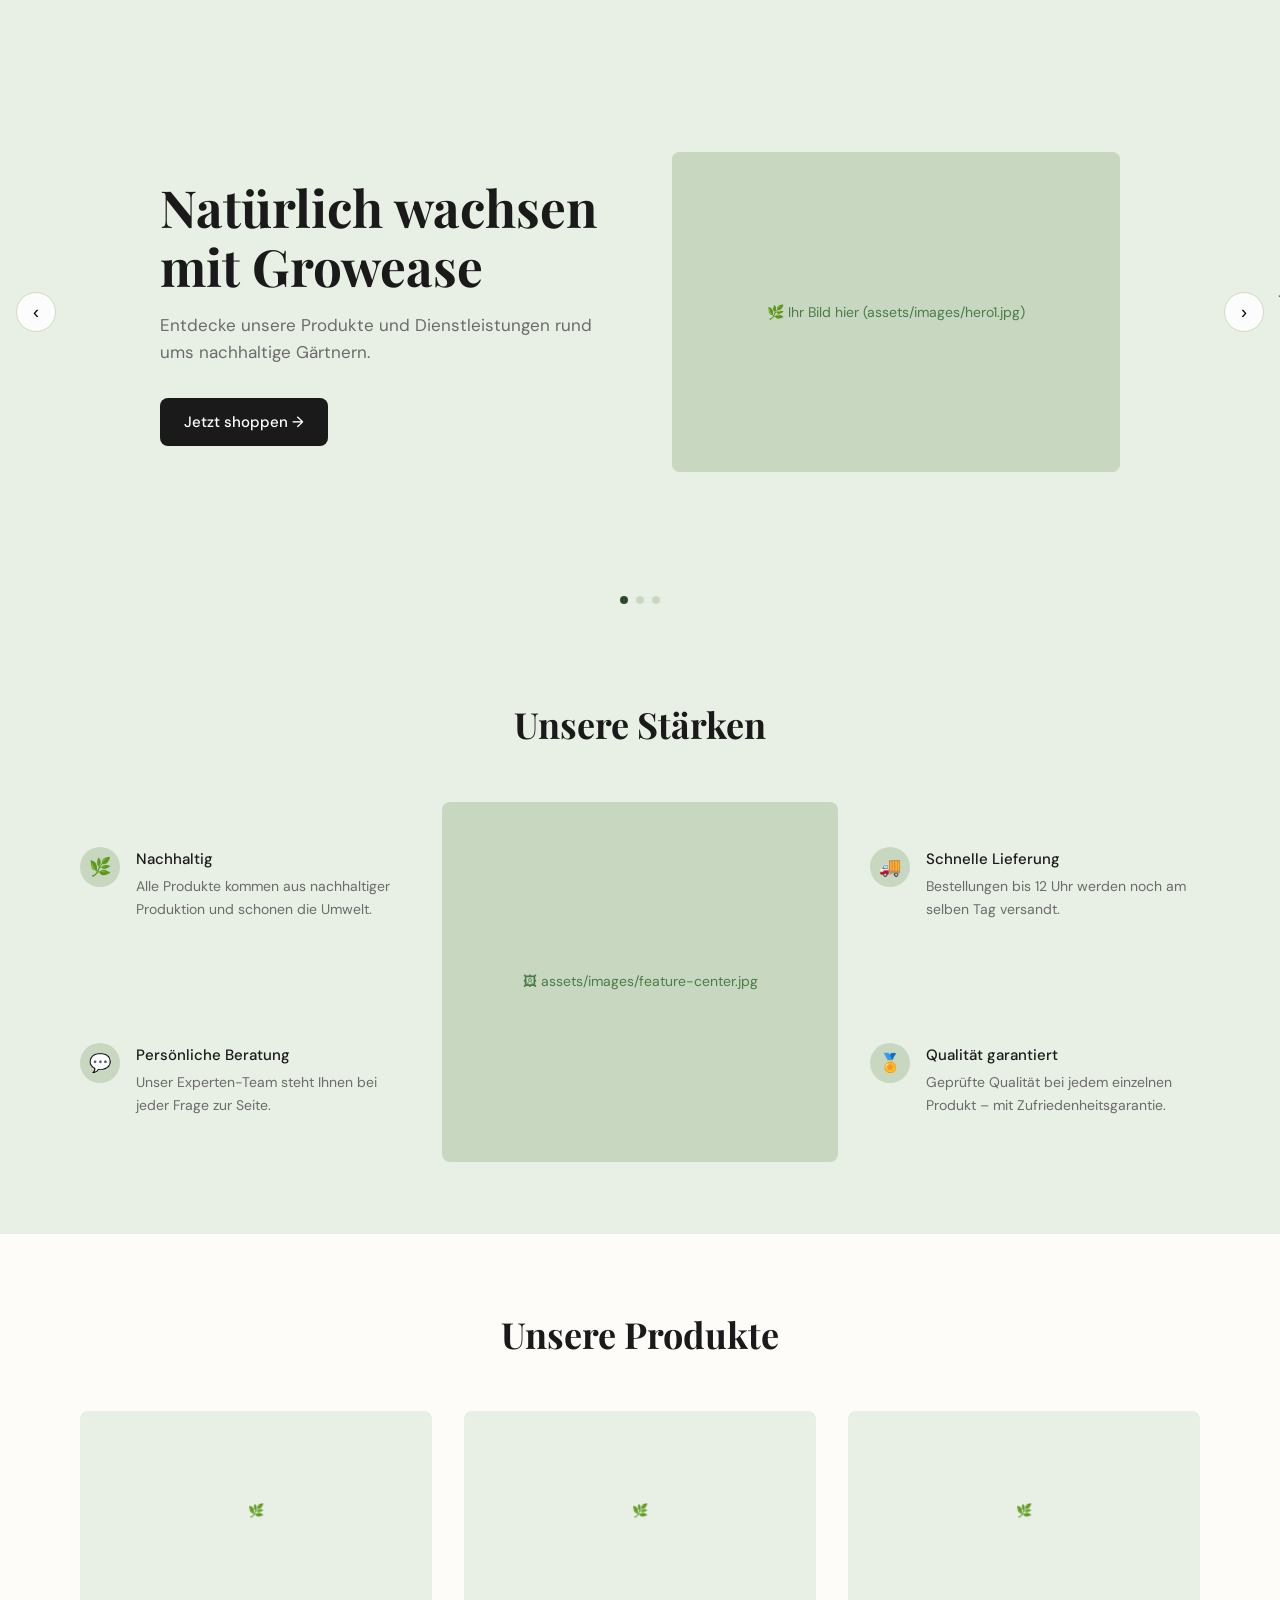
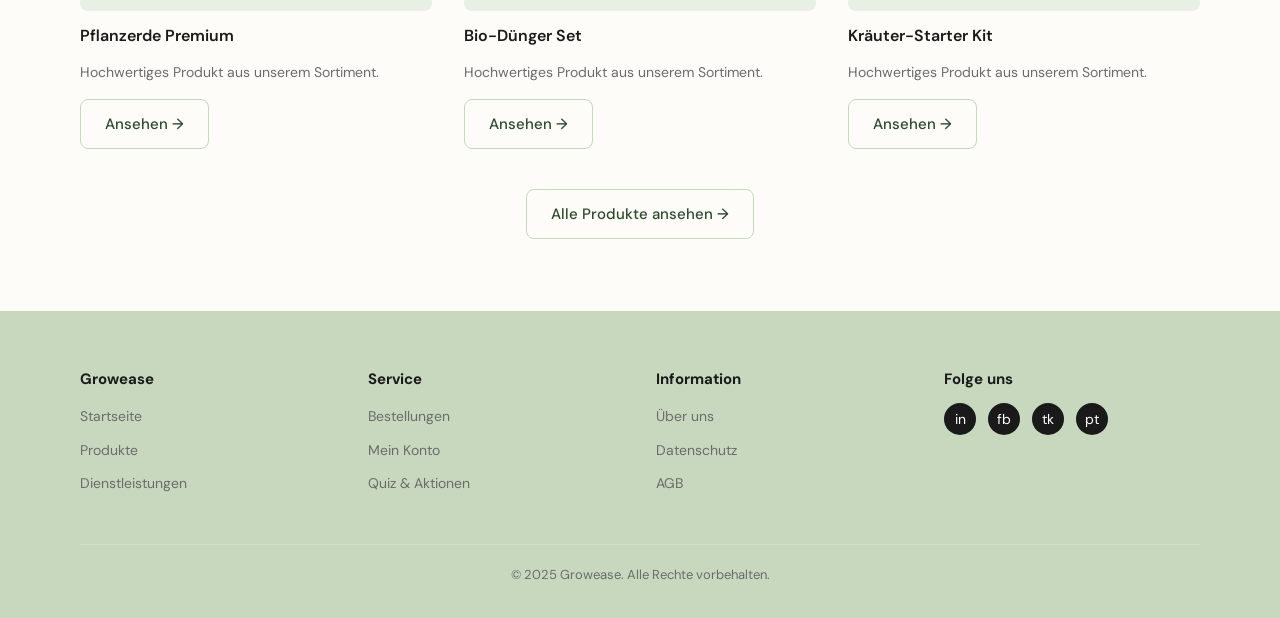
==== index.html @ 9492d62f "Website" ====
<!doctype html>
<html lang="de">
  <head>
    <meta charset="UTF-8" />
    <meta name="viewport" content="width=device-width, initial-scale=1.0" />
    <title>Growease – Startseite</title>
    <link rel="stylesheet" href="style.css" />
  </head>
  <body>
    <!-- Navigation is injected by nav.js -->

    <!-- ── HERO SLIDER ── -->
    <section class="hero">
      <div class="hero-slides" id="heroSlides">
        <div class="hero-slide">
          <div class="hero-content">
            <h1>Natürlich wachsen mit Growease</h1>
            <p>
              Entdecke unsere Produkte und Dienstleistungen rund ums nachhaltige
              Gärtnern.
            </p>
            <a href="produkte.html" class="btn btn-primary">Jetzt shoppen →</a>
          </div>
          <div class="hero-image img-container" style="min-height: 320px">
            <!-- Replace src with your image. Any size works – it will cover the container. -->
            <img
              src="assets/images/hero1.jpg"
              alt="Hero Bild 1"
              onerror="this.style.display = 'none'"
            />
            <div
              class="placeholder-img"
              style="position: relative; width: 100%; height: 320px"
            >
              🌿 Ihr Bild hier (assets/images/hero1.jpg)
            </div>
          </div>
        </div>

        <div class="hero-slide">
          <div class="hero-content">
            <h1>Grüne Vielfalt für jeden Garten</h1>
            <p>
              Hochwertige Pflanzen, Erde und Zubehör – direkt zu Ihnen nach
              Hause geliefert.
            </p>
            <a href="produkte.html" class="btn btn-primary"
              >Sortiment ansehen →</a
            >
          </div>
          <div class="hero-image img-container" style="min-height: 320px">
            <img
              src="assets/images/hero2.jpg"
              alt="Hero Bild 2"
              onerror="this.style.display = 'none'"
            />
            <div
              class="placeholder-img"
              style="position: relative; width: 100%; height: 320px"
            >
              🌱 Ihr Bild hier (assets/images/hero2.jpg)
            </div>
          </div>
        </div>

        <div class="hero-slide">
          <div class="hero-content">
            <h1>Quiz ausfüllen und Preis gewinnen</h1>
            <p>
              Beantworte drei kurze Fragen und gewinne attraktive Preise aus
              unserem Shop.
            </p>
            <a href="quiz.html" class="btn btn-primary">Quiz starten →</a>
          </div>
          <div class="hero-image img-container" style="min-height: 320px">
            <img
              src="assets/images/hero3.jpg"
              alt="Hero Bild 3"
              onerror="this.style.display = 'none'"
            />
            <div
              class="placeholder-img"
              style="position: relative; width: 100%; height: 320px"
            >
              🎁 Ihr Bild hier (assets/images/hero3.jpg)
            </div>
          </div>
        </div>
      </div>
      <button class="hero-arrow left" id="heroPrev">‹</button>
      <button class="hero-arrow right" id="heroNext">›</button>
      <div class="hero-dots" id="heroDots"></div>
    </section>

    <!-- ── FEATURES SECTION ── -->
    <section class="features-section">
      <h2 class="section-title" id="featTitle">Unsere Stärken</h2>
      <div class="features-layout" id="featureGrid">
        <!-- Top-left, Bottom-left loaded from DB or static -->
        <div class="feature-item">
          <div class="feature-icon">🌿</div>
          <div>
            <h4>Nachhaltig</h4>
            <p>
              Alle Produkte kommen aus nachhaltiger Produktion und schonen die
              Umwelt.
            </p>
          </div>
        </div>

        <!-- Center image -->
        <div class="feature-center-img img-container">
          <img
            src="assets/images/feature-center.jpg"
            alt="Feature Bild"
            onerror="this.style.display = 'none'"
          />
          <div class="placeholder-img" style="width: 100%; height: 360px">
            🖼 assets/images/feature-center.jpg
          </div>
        </div>

        <div class="feature-item">
          <div class="feature-icon">🚚</div>
          <div>
            <h4>Schnelle Lieferung</h4>
            <p>Bestellungen bis 12 Uhr werden noch am selben Tag versandt.</p>
          </div>
        </div>

        <div class="feature-item">
          <div class="feature-icon">💬</div>
          <div>
            <h4>Persönliche Beratung</h4>
            <p>Unser Experten-Team steht Ihnen bei jeder Frage zur Seite.</p>
          </div>
        </div>

        <div class="feature-item">
          <div class="feature-icon">🏅</div>
          <div>
            <h4>Qualität garantiert</h4>
            <p>
              Geprüfte Qualität bei jedem einzelnen Produkt – mit
              Zufriedenheitsgarantie.
            </p>
          </div>
        </div>
      </div>
    </section>

    <!-- ── FEATURED PRODUCTS ── -->
    <section class="products-section">
      <h2 class="section-title">Unsere Produkte</h2>
      <div class="products-grid" id="homeProductGrid">
        <!-- Skeleton loaders -->
        <div class="product-card">
          <div
            class="product-img loading-placeholder"
            style="height: 200px"
          ></div>
          <div
            class="loading-placeholder"
            style="height: 16px; width: 60%; border-radius: 4px"
          ></div>
          <div
            class="loading-placeholder"
            style="height: 12px; width: 80%; border-radius: 4px"
          ></div>
        </div>
        <div class="product-card">
          <div
            class="product-img loading-placeholder"
            style="height: 200px"
          ></div>
          <div
            class="loading-placeholder"
            style="height: 16px; width: 60%; border-radius: 4px"
          ></div>
          <div
            class="loading-placeholder"
            style="height: 12px; width: 80%; border-radius: 4px"
          ></div>
        </div>
        <div class="product-card">
          <div
            class="product-img loading-placeholder"
            style="height: 200px"
          ></div>
          <div
            class="loading-placeholder"
            style="height: 16px; width: 60%; border-radius: 4px"
          ></div>
          <div
            class="loading-placeholder"
            style="height: 12px; width: 80%; border-radius: 4px"
          ></div>
        </div>
      </div>
      <div style="text-align: center; margin-top: 40px">
        <a href="produkte.html" class="btn btn-outline"
          >Alle Produkte ansehen →</a
        >
      </div>
    </section>

    <!-- ── FOOTER ── -->
    <footer>
      <div class="footer-grid">
        <div class="footer-col">
          <h4>Growease</h4>
          <ul>
            <li><a href="index.html">Startseite</a></li>
            <li><a href="produkte.html">Produkte</a></li>
            <li><a href="dienstleistungen.html">Dienstleistungen</a></li>
          </ul>
        </div>
        <div class="footer-col">
          <h4>Service</h4>
          <ul>
            <li><a href="bestellungen.html">Bestellungen</a></li>
            <li><a href="kunden.html">Mein Konto</a></li>
            <li><a href="quiz.html">Quiz & Aktionen</a></li>
          </ul>
        </div>
        <div class="footer-col">
          <h4>Information</h4>
          <ul>
            <li><a href="#">Über uns</a></li>
            <li><a href="#">Datenschutz</a></li>
            <li><a href="#">AGB</a></li>
          </ul>
        </div>
        <div class="footer-col">
          <h4>Folge uns</h4>
          <div class="footer-social">
            <div class="social-dot" title="Instagram">in</div>
            <div class="social-dot" title="Facebook">fb</div>
            <div class="social-dot" title="TikTok">tk</div>
            <div class="social-dot" title="Pinterest">pt</div>
          </div>
        </div>
      </div>
      <div class="footer-bottom">© 2025 Growease. Alle Rechte vorbehalten.</div>
    </footer>

    <script src="assets/js/nav.js"></script>
    <script>
      const API_BASE = "http://localhost:8081/api.php/records";

      // ── HERO SLIDER ──
      const slides = document.getElementById("heroSlides");
      const dotsContainer = document.getElementById("heroDots");
      let current = 0;
      const total = document.querySelectorAll(".hero-slide").length;

      // Build dots
      for (let i = 0; i < total; i++) {
        const d = document.createElement("button");
        d.className = "hero-dot" + (i === 0 ? " active" : "");
        d.addEventListener("click", () => goTo(i));
        dotsContainer.appendChild(d);
      }

      function goTo(n) {
        current = (n + total) % total;
        slides.style.transform = `translateX(-${current * 100}%)`;
        document
          .querySelectorAll(".hero-dot")
          .forEach((d, i) => d.classList.toggle("active", i === current));
      }

      document
        .getElementById("heroPrev")
        .addEventListener("click", () => goTo(current - 1));
      document
        .getElementById("heroNext")
        .addEventListener("click", () => goTo(current + 1));
      setInterval(() => goTo(current + 1), 5000);

      // ── LOAD PRODUCTS ──
      async function loadHomeProducts() {
        const grid = document.getElementById("homeProductGrid");
        try {
          const res = await fetch(`${API_BASE}/Produkt?limit=3`);
          if (!res.ok) throw new Error("API error");
          const data = await res.json();
          const records = data.records || [];

          if (records.length === 0) {
            grid.innerHTML =
              '<p style="color:var(--text-muted);grid-column:1/-1;text-align:center;">Keine Produkte gefunden.</p>';
            return;
          }

          grid.innerHTML = records
            .map(
              (p) => `
      <div class="product-card" onclick="location.href='produkte.html'">
        <div class="product-img img-container" style="height:200px;">
          ${p.Bild ? `<img src="${p.Bild}" alt="${p.Name || "Produkt"}" onerror="this.style.display='none'"/>` : ""}
          <div class="placeholder-img" style="width:100%;height:200px;${p.Bild ? "display:none" : ""}">🌿</div>
        </div>
        <h3>${p.Name || p.Bezeichnung || "Produkt"}</h3>
        <p>${p.Beschreibung || ""}</p>
        <a href="produkte.html" class="btn btn-outline">In den Warenkorb →</a>
      </div>
    `,
            )
            .join("");
        } catch (e) {
          // Show static placeholder cards if API is unreachable
          grid.innerHTML = [
            "Pflanzerde Premium",
            "Bio-Dünger Set",
            "Kräuter-Starter Kit",
          ]
            .map(
              (name) => `
      <div class="product-card">
        <div class="product-img" style="height:200px;background:var(--green-pale);display:flex;align-items:center;justify-content:center;color:var(--green-mid);">🌿</div>
        <h3>${name}</h3>
        <p>Hochwertiges Produkt aus unserem Sortiment.</p>
        <a href="produkte.html" class="btn btn-outline">Ansehen →</a>
      </div>
    `,
            )
            .join("");
        }
      }

      loadHomeProducts();
    </script>
  </body>
</html>
---- style.css ----
@import url('https://fonts.googleapis.com/css2?family=Playfair+Display:wght@400;700&family=DM+Sans:wght@300;400;500&display=swap');

:root {
  --green-dark: #2d4a2d;
  --green-mid: #4a7c4a;
  --green-light: #c8d8c0;
  --green-pale: #e8efe4;
  --cream: #f7f4ee;
  --warm-white: #fdfcf9;
  --text-dark: #1a1a1a;
  --text-muted: #6b6b6b;
  --border: #d4d9cc;
  --footer-bg: #c8d8be;
  --font-display: 'Playfair Display', serif;
  --font-body: 'DM Sans', sans-serif;
  --radius: 8px;
  --transition: 0.25s ease;
}

*, *::before, *::after { box-sizing: border-box; margin: 0; padding: 0; }

html { scroll-behavior: smooth; }

body {
  font-family: var(--font-body);
  background: var(--warm-white);
  color: var(--text-dark);
  font-size: 16px;
  line-height: 1.6;
}

a { text-decoration: none; color: inherit; }
img { max-width: 100%; display: block; }

/* ── PROMO BANNER ── */
.promo-banner {
  background: var(--green-dark);
  color: #fff;
  text-align: center;
  font-size: 13px;
  padding: 8px 16px;
  letter-spacing: 0.02em;
}
.promo-banner a {
  color: #fff;
  text-decoration: underline;
  font-weight: 500;
}

/* ── NAVIGATION ── */
.main-nav {
  position: sticky;
  top: 0;
  z-index: 100;
  background: var(--warm-white);
  border-bottom: 1px solid var(--border);
  display: flex;
  align-items: center;
  justify-content: space-between;
  padding: 0 48px;
  height: 64px;
  gap: 24px;
}

.nav-logo {
  display: flex;
  align-items: center;
  gap: 10px;
  flex-shrink: 0;
  text-decoration: none;
}
.nav-logo-icon {
  flex-shrink: 0;
  transition: transform var(--transition);
}
.nav-logo:hover .nav-logo-icon { transform: rotate(-8deg) scale(1.08); }
.nav-logo-text {
  font-family: var(--font-display);
  font-size: 22px;
  font-weight: 700;
  color: var(--green-dark);
  white-space: nowrap;
}

.nav-links {
  display: flex;
  list-style: none;
  gap: 36px;
  align-items: center;
}

.nav-links a {
  font-size: 15px;
  font-weight: 400;
  color: var(--text-dark);
  transition: color var(--transition);
  position: relative;
}
.nav-links a::after {
  content: '';
  position: absolute;
  bottom: -4px;
  left: 0;
  width: 0;
  height: 2px;
  background: var(--green-dark);
  transition: width var(--transition);
}
.nav-links a:hover::after,
.nav-links a.active::after { width: 100%; }
.nav-links a.active { font-weight: 500; }

.nav-actions {
  display: flex;
  gap: 20px;
  align-items: center;
  flex-shrink: 0;
}
.nav-actions button {
  background: none;
  border: none;
  cursor: pointer;
  color: var(--text-dark);
  font-size: 20px;
  display: flex;
  align-items: center;
  transition: color var(--transition);
}
.nav-actions button:hover { color: var(--green-dark); }

/* Hamburger */
.nav-hamburger {
  display: none;
  background: none;
  border: none;
  cursor: pointer;
  flex-direction: column;
  gap: 5px;
  padding: 4px;
}
.nav-hamburger span {
  display: block;
  width: 24px;
  height: 2px;
  background: var(--text-dark);
  transition: all var(--transition);
}

/* Hamburger open state animation */
.nav-hamburger.is-open span:nth-child(1) { transform: translateY(7px) rotate(45deg); }
.nav-hamburger.is-open span:nth-child(2) { opacity: 0; transform: scaleX(0); }
.nav-hamburger.is-open span:nth-child(3) { transform: translateY(-7px) rotate(-45deg); }

/* Hide account icon on mobile (keep cart) */
@media (max-width: 900px) {
  .nav-action-desktop { display: none; }
}
.mobile-menu {
  display: none;
  position: fixed;
  inset: 0;
  background: var(--warm-white);
  z-index: 200;
  flex-direction: column;
  align-items: center;
  justify-content: center;
  gap: 32px;
}
.mobile-menu.open { display: flex; }
.mobile-menu a {
  font-family: var(--font-display);
  font-size: 28px;
  color: var(--text-dark);
  transition: color var(--transition);
}
.mobile-menu a:hover { color: var(--green-dark); }
.mobile-menu-close {
  position: absolute;
  top: 20px;
  right: 24px;
  background: none;
  border: none;
  font-size: 28px;
  cursor: pointer;
  color: var(--text-dark);
}

/* ── HERO SLIDER ── */
.hero {
  position: relative;
  overflow: hidden;
  background: var(--green-pale);
  min-height: 480px;
  display: flex;
  align-items: center;
}
.hero-slides { display: flex; width: 100%; transition: transform 0.5s ease; }
.hero-slide {
  min-width: 100%;
  display: flex;
  align-items: center;
  padding: 64px 80px;
  gap: 64px;
  min-height: 480px;
  position: relative;
}
.hero-content { flex: 1; z-index: 1; }
.hero-content h1 {
  font-family: var(--font-display);
  font-size: clamp(32px, 4vw, 56px);
  color: var(--text-dark);
  line-height: 1.15;
  margin-bottom: 16px;
}
.hero-content p {
  color: var(--text-muted);
  font-size: 17px;
  max-width: 440px;
  margin-bottom: 32px;
}
.hero-image {
  flex: 1;
  min-height: 320px;
  background: var(--green-light);
  border-radius: var(--radius);
  overflow: hidden;
  display: flex;
  align-items: center;
  justify-content: center;
}
.hero-image img {
  width: 100%;
  height: 100%;
  object-fit: cover;
}
.placeholder-img {
  width: 100%;
  height: 100%;
  display: flex;
  align-items: center;
  justify-content: center;
  background: var(--green-light);
  color: var(--green-mid);
  font-size: 14px;
}

.hero-arrow {
  position: absolute;
  top: 50%;
  transform: translateY(-50%);
  background: rgba(255,255,255,0.85);
  border: 1px solid var(--border);
  border-radius: 50%;
  width: 40px; height: 40px;
  cursor: pointer;
  font-size: 18px;
  display: flex;
  align-items: center;
  justify-content: center;
  z-index: 10;
  transition: background var(--transition);
}
.hero-arrow:hover { background: #fff; }
.hero-arrow.left { left: 16px; }
.hero-arrow.right { right: 16px; }

.hero-dots {
  position: absolute;
  bottom: 20px;
  left: 50%;
  transform: translateX(-50%);
  display: flex;
  gap: 8px;
}
.hero-dot {
  width: 8px; height: 8px;
  border-radius: 50%;
  background: var(--green-light);
  border: none;
  cursor: pointer;
  transition: background var(--transition);
}
.hero-dot.active { background: var(--green-dark); }

/* ── BUTTONS ── */
.btn {
  display: inline-flex;
  align-items: center;
  gap: 8px;
  padding: 12px 24px;
  border-radius: var(--radius);
  font-family: var(--font-body);
  font-size: 15px;
  font-weight: 500;
  cursor: pointer;
  border: none;
  transition: all var(--transition);
  text-decoration: none;
}
.btn-primary {
  background: var(--text-dark);
  color: #fff;
}
.btn-primary:hover { background: var(--green-dark); }
.btn-outline {
  background: transparent;
  color: var(--green-dark);
  border: 1px solid var(--green-light);
}
.btn-outline:hover { background: var(--green-pale); border-color: var(--green-mid); }

/* ── SECTION COMMON ── */
section { padding: 72px 80px; }
.section-title {
  font-family: var(--font-display);
  font-size: clamp(24px, 3vw, 36px);
  font-weight: 700;
  text-align: center;
  margin-bottom: 48px;
}

/* ── FEATURES SECTION ── */
.features-section {
  background: var(--green-pale);
  padding: 72px 80px;
}
.features-layout {
  display: grid;
  grid-template-columns: 1fr 1.2fr 1fr;
  grid-template-rows: auto auto;
  gap: 32px;
  align-items: center;
  max-width: 1200px;
  margin: 0 auto;
}
.feature-center-img {
  grid-row: 1 / 3;
  grid-column: 2;
  border-radius: var(--radius);
  overflow: hidden;
  min-height: 360px;
  background: var(--green-light);
}
.feature-center-img img { width: 100%; height: 100%; object-fit: cover; }

.feature-item {
  display: flex;
  align-items: flex-start;
  gap: 16px;
}
.feature-icon {
  width: 40px; height: 40px;
  border-radius: 50%;
  background: var(--green-light);
  display: flex;
  align-items: center;
  justify-content: center;
  font-size: 18px;
  flex-shrink: 0;
}
.feature-item h4 { font-weight: 500; margin-bottom: 4px; font-size: 15px; }
.feature-item p { font-size: 14px; color: var(--text-muted); }

/* ── PRODUCTS GRID ── */
.products-section { background: var(--warm-white); }
.products-grid {
  display: grid;
  grid-template-columns: repeat(3, 1fr);
  gap: 32px;
  max-width: 1200px;
  margin: 0 auto;
}
.product-card {
  display: flex;
  flex-direction: column;
  gap: 12px;
  cursor: pointer;
  transition: transform var(--transition);
}
.product-card:hover { transform: translateY(-4px); }
.product-img {
  background: var(--green-pale);
  border-radius: var(--radius);
  overflow: hidden;
  aspect-ratio: 4/3;
  display: flex;
  align-items: center;
  justify-content: center;
  color: var(--green-mid);
  font-size: 13px;
}
.product-img img { width: 100%; height: 100%; object-fit: cover; }
.product-card h3 { font-weight: 600; font-size: 16px; }
.product-card p { font-size: 14px; color: var(--text-muted); flex: 1; }
.product-card .btn { align-self: flex-start; margin-top: 4px; }

/* ── LOADING STATE ── */
.loading-placeholder {
  background: linear-gradient(90deg, var(--green-pale) 25%, var(--green-light) 50%, var(--green-pale) 75%);
  background-size: 200% 100%;
  animation: shimmer 1.5s infinite;
  border-radius: var(--radius);
}
@keyframes shimmer { to { background-position: -200% 0; } }

/* ── FOOTER ── */
footer {
  background: var(--footer-bg);
  padding: 56px 80px 32px;
}
.footer-grid {
  display: grid;
  grid-template-columns: repeat(4, 1fr);
  gap: 32px;
  max-width: 1200px;
  margin: 0 auto 40px;
}
.footer-col h4 {
  font-weight: 700;
  font-size: 15px;
  margin-bottom: 12px;
}
.footer-col ul { list-style: none; }
.footer-col ul li { margin-bottom: 8px; }
.footer-col ul li a {
  font-size: 14px;
  color: var(--text-muted);
  transition: color var(--transition);
}
.footer-col ul li a:hover { color: var(--text-dark); }
.footer-social {
  display: flex;
  gap: 12px;
  margin-top: 8px;
}
.social-dot {
  width: 32px; height: 32px;
  border-radius: 50%;
  background: var(--text-dark);
  display: flex;
  align-items: center;
  justify-content: center;
  color: #fff;
  font-size: 14px;
  cursor: pointer;
  transition: background var(--transition);
}
.social-dot:hover { background: var(--green-dark); }
.footer-bottom {
  border-top: 1px solid var(--border);
  padding-top: 20px;
  text-align: center;
  font-size: 13px;
  color: var(--text-muted);
  max-width: 1200px;
  margin: 0 auto;
}

/* ── IMAGE UPLOAD HELPER ── */
.img-container {
  position: relative;
  overflow: hidden;
  display: flex;
  align-items: center;
  justify-content: center;
}
.img-container img {
  width: 100%;
  height: 100%;
  object-fit: cover;
  position: absolute;
  inset: 0;
}

/* ── PRODUCTS PAGE ── */
.page-layout {
  display: flex;
  gap: 0;
  min-height: calc(100vh - 64px);
}
.sidebar {
  width: 220px;
  flex-shrink: 0;
  padding: 32px 24px;
  border-right: 1px solid var(--border);
  background: var(--warm-white);
}
.sidebar h3 {
  font-size: 13px;
  font-weight: 600;
  text-transform: uppercase;
  letter-spacing: 0.08em;
  color: var(--text-muted);
  margin-bottom: 16px;
}
.sidebar label {
  display: flex;
  align-items: center;
  gap: 10px;
  font-size: 14px;
  cursor: pointer;
  padding: 6px 0;
  transition: color var(--transition);
}
.sidebar label:hover { color: var(--green-dark); }
.sidebar input[type=checkbox] {
  accent-color: var(--green-dark);
  width: 15px; height: 15px;
}

.main-content { flex: 1; padding: 32px 48px; }
.products-toolbar {
  display: flex;
  justify-content: flex-end;
  margin-bottom: 32px;
}
.search-bar {
  border: 1px solid var(--border);
  border-radius: 32px;
  padding: 10px 20px;
  font-family: var(--font-body);
  font-size: 14px;
  width: 280px;
  background: var(--warm-white);
  outline: none;
  transition: border-color var(--transition);
}
.search-bar:focus { border-color: var(--green-mid); }

/* ── DIENSTLEISTUNGEN PAGE ── */
.services-list { max-width: 800px; margin: 0 auto; display: flex; flex-direction: column; gap: 0; }
.service-row {
  display: flex;
  align-items: center;
  gap: 20px;
  padding: 20px 0;
  border-bottom: 1px solid var(--border);
  cursor: pointer;
  transition: background var(--transition);
}
.service-img {
  width: 80px; height: 60px;
  border-radius: 6px;
  background: var(--green-pale);
  flex-shrink: 0;
  overflow: hidden;
}
.service-img img { width: 100%; height: 100%; object-fit: cover; }
.service-info { flex: 1; }
.service-info h3 { font-weight: 600; font-size: 16px; }
.service-info p { font-size: 14px; color: var(--text-muted); }
.service-arrow { color: var(--text-muted); font-size: 18px; }

/* ── QUIZ PAGE ── */
.quiz-hero {
  background: var(--green-pale);
  padding: 72px 80px;
  display: grid;
  grid-template-columns: 1fr 1.6fr;
  gap: 64px;
  align-items: center;
}
.quiz-intro h1 {
  font-family: var(--font-display);
  font-size: clamp(28px, 4vw, 48px);
  margin-bottom: 16px;
}
.quiz-intro p { color: var(--text-muted); font-size: 16px; }
.quiz-card {
  background: #fff;
  border-radius: 12px;
  padding: 40px;
  box-shadow: 0 4px 24px rgba(0,0,0,0.08);
}
.quiz-progress {
  font-size: 13px;
  color: var(--text-muted);
  text-align: center;
  margin-bottom: 20px;
}
.quiz-question {
  font-family: var(--font-display);
  font-size: 22px;
  text-align: center;
  margin-bottom: 32px;
  line-height: 1.4;
}
.quiz-options {
  display: flex;
  gap: 12px;
  justify-content: center;
  flex-wrap: wrap;
}
.quiz-option {
  border: 1px solid var(--border);
  border-radius: var(--radius);
  padding: 12px 24px;
  cursor: pointer;
  font-family: var(--font-body);
  font-size: 15px;
  background: #fff;
  transition: all var(--transition);
}
.quiz-option:hover, .quiz-option.selected {
  background: var(--green-pale);
  border-color: var(--green-mid);
  color: var(--green-dark);
}
.quiz-dots {
  display: flex;
  justify-content: center;
  gap: 8px;
  margin-top: 24px;
}

/* FAQ Section */
.faq-section { background: var(--warm-white); }
.faq-list { max-width: 760px; margin: 0 auto; }
.faq-item {
  border-bottom: 1px solid var(--border);
}
.faq-q {
  display: flex;
  justify-content: space-between;
  align-items: center;
  padding: 20px 0;
  cursor: pointer;
  font-size: 15px;
  font-weight: 400;
  background: none;
  border: none;
  width: 100%;
  text-align: left;
  font-family: var(--font-body);
  color: var(--text-dark);
}
.faq-q:hover { color: var(--green-dark); }
.faq-icon { font-size: 20px; flex-shrink: 0; transition: transform var(--transition); }
.faq-item.open .faq-icon { transform: rotate(45deg); }
.faq-answer {
  max-height: 0;
  overflow: hidden;
  transition: max-height 0.35s ease, padding 0.2s;
  font-size: 14px;
  color: var(--text-muted);
}
.faq-item.open .faq-answer { max-height: 200px; padding-bottom: 20px; }

/* ── BESTELLUNGEN PAGE ── */
.orders-table { width: 100%; border-collapse: collapse; }
.orders-table th {
  font-size: 12px;
  text-transform: uppercase;
  letter-spacing: 0.06em;
  color: var(--text-muted);
  padding: 12px 16px;
  text-align: left;
  border-bottom: 1px solid var(--border);
}
.orders-table td {
  padding: 16px;
  font-size: 14px;
  border-bottom: 1px solid var(--border);
}
.orders-table tr:hover td { background: var(--green-pale); }

/* ── KUNDEN PAGE ── */
.kunden-grid {
  display: grid;
  grid-template-columns: repeat(auto-fill, minmax(260px, 1fr));
  gap: 20px;
  max-width: 1200px;
  margin: 0 auto;
}
.kunden-card {
  border: 1px solid var(--border);
  border-radius: var(--radius);
  padding: 20px;
  transition: box-shadow var(--transition);
}
.kunden-card:hover { box-shadow: 0 4px 16px rgba(0,0,0,0.08); }
.kunden-card h3 { font-weight: 600; margin-bottom: 8px; }
.kunden-card p { font-size: 13px; color: var(--text-muted); }

/* ── RESPONSIVE ── */
@media (max-width: 900px) {
  section { padding: 48px 24px; }
  .features-section { padding: 48px 24px; }
  .main-nav { padding: 0 24px; }

  .nav-links { display: none; }
  .nav-hamburger { display: flex; }

  .hero-slide { flex-direction: column; padding: 0; gap: 0; min-height: auto; }
  .hero-image { order: -1; width: 100%; min-height: 240px; border-radius: 0; }
  .hero-content { padding: 32px 24px 48px; }
  .hero-arrow { display: none; }

  .features-layout {
    grid-template-columns: 1fr;
    grid-template-rows: auto;
  }
  .feature-center-img { grid-row: auto; grid-column: auto; min-height: 200px; }

  .products-grid { grid-template-columns: 1fr 1fr; gap: 20px; }

  footer { padding: 40px 24px 24px; }
  .footer-grid { grid-template-columns: 1fr 1fr; }

  .quiz-hero { grid-template-columns: 1fr; padding: 40px 24px; gap: 32px; }

  .page-layout { flex-direction: column; }
  .sidebar { width: 100%; border-right: none; border-bottom: 1px solid var(--border); padding: 16px 24px; }
  .main-content { padding: 24px; }
}

@media (max-width: 600px) {
  .products-grid { grid-template-columns: 1fr; }
  .footer-grid { grid-template-columns: 1fr; }
  .products-toolbar { justify-content: stretch; }
  .search-bar { width: 100%; }
  .quiz-options { flex-direction: column; }
  .quiz-option { text-align: center; }
}
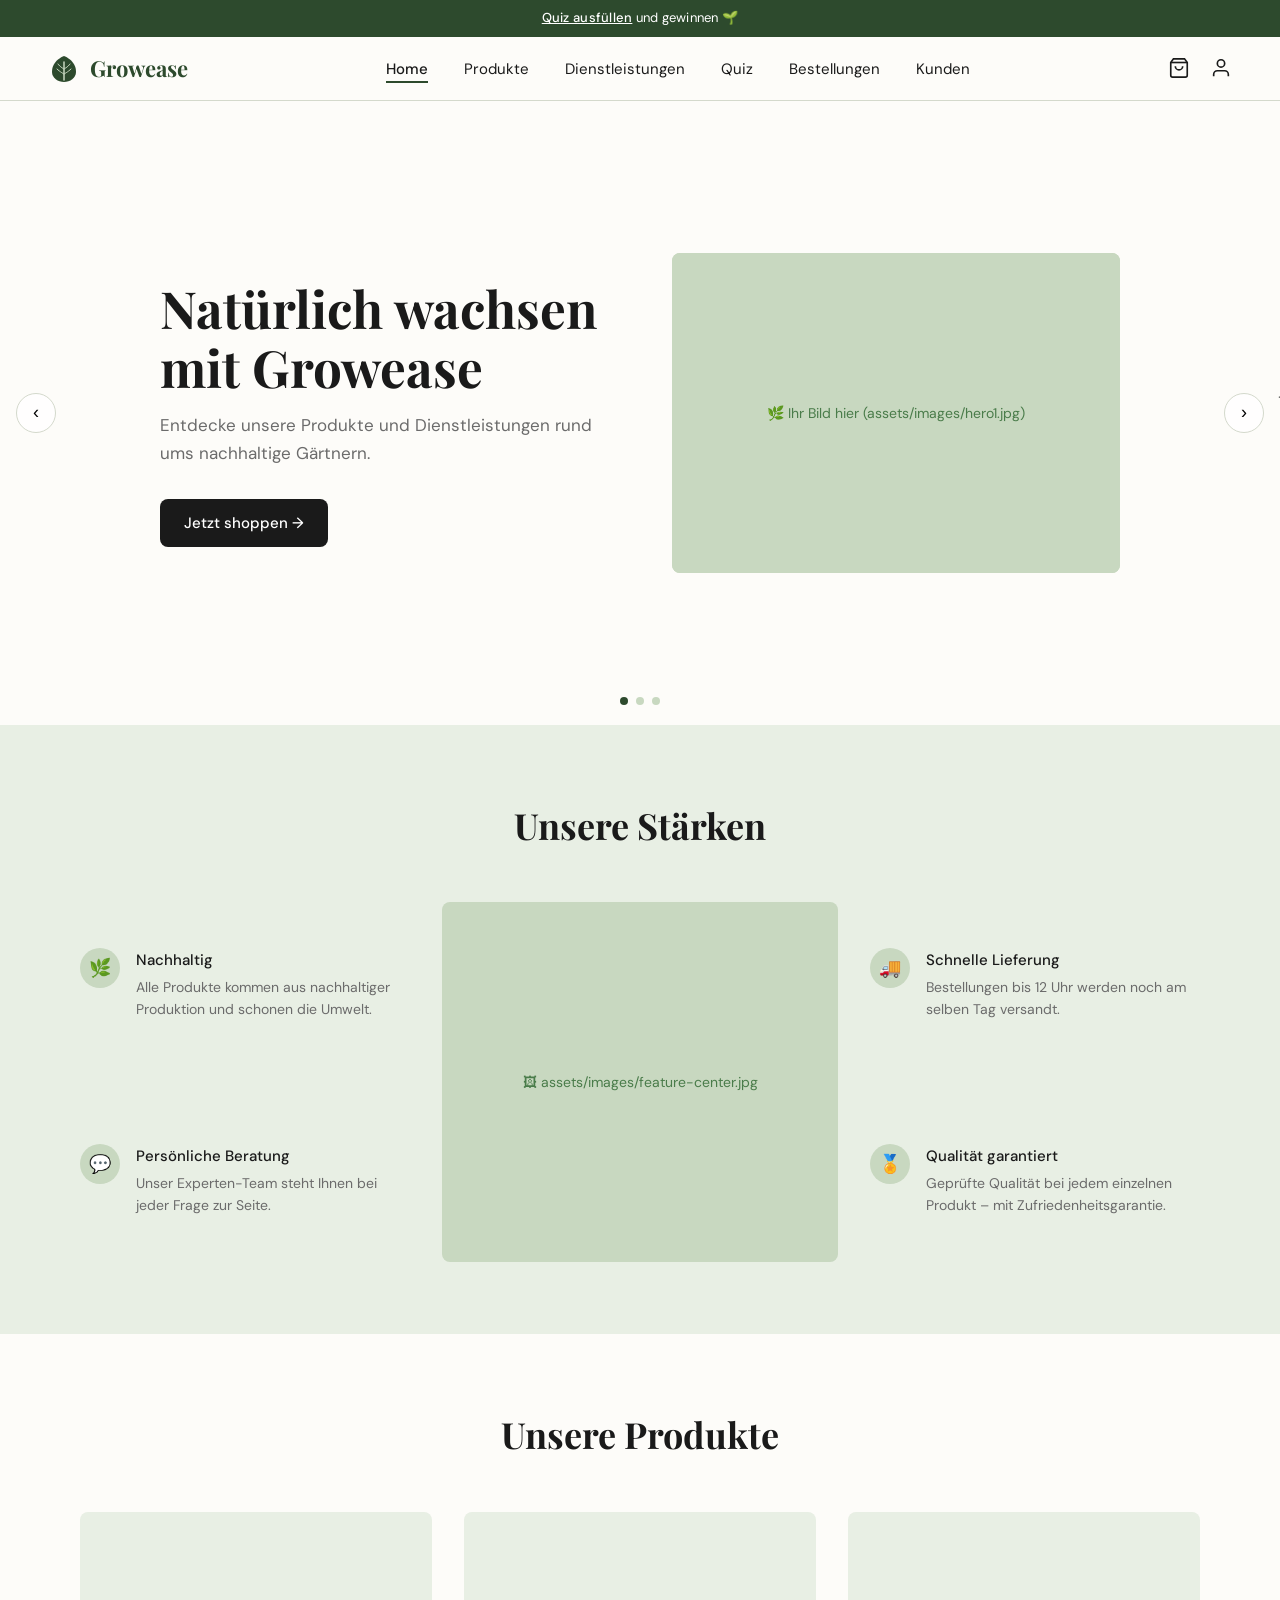
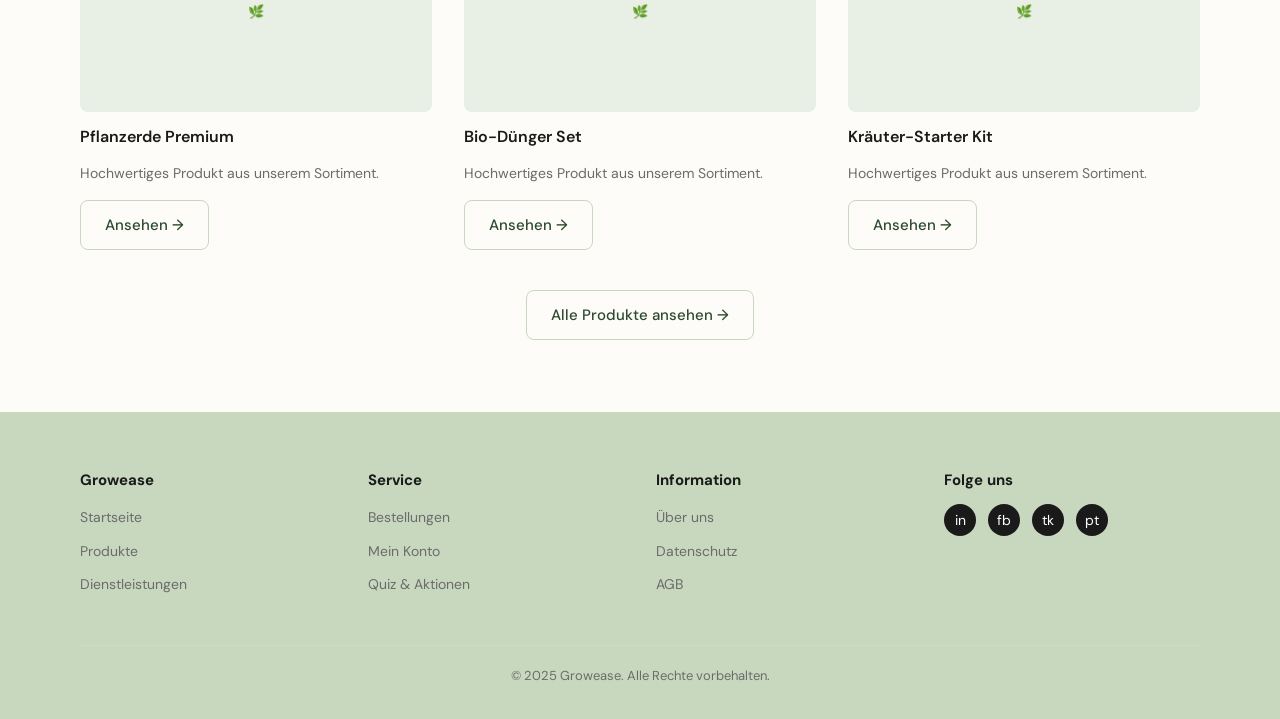
==== commit 721233b1: "Konto mit Formular und JS Validierung, Navigation," ====
--- a/index.html
+++ b/index.html
@@ -1,13 +1,14 @@
 <!doctype html>
 <html lang="de">
   <head>
+    <!-- Meta-Daten und Stylesheet für die Startseite -->
     <meta charset="UTF-8" />
     <meta name="viewport" content="width=device-width, initial-scale=1.0" />
     <title>Growease – Startseite</title>
-    <link rel="stylesheet" href="style.css" />
+    <link rel="stylesheet" href="assets/css/main.css" />
   </head>
   <body>
-    <!-- Navigation is injected by nav.js -->
+    <!-- Navigation wird dynamisch durch assets/js/nav.js eingefügt (wie in quiz.html) -->
 
     <!-- ── HERO SLIDER ── -->
     <section class="hero">
@@ -244,6 +245,7 @@
       <div class="footer-bottom">© 2025 Growease. Alle Rechte vorbehalten.</div>
     </footer>
 
+    <!-- Skripte: Navigation, Slider und Produktdaten -->
     <script src="assets/js/nav.js"></script>
     <script>
       const API_BASE = "http://localhost:8081/api.php/records";
--- a/assets/css/main.css
+++ b/assets/css/main.css
@@ -0,0 +1,956 @@
+@import url("https://fonts.googleapis.com/css2?family=Playfair+Display:wght@400;700&family=DM+Sans:wght@300;400;500&display=swap");
+
+:root {
+  --green-dark: #2d4a2d;
+  --green-mid: #4a7c4a;
+  --green-light: #c8d8c0;
+  --green-pale: #e8efe4;
+  --cream: #f7f4ee;
+  --warm-white: #fdfcf9;
+  --text-dark: #1a1a1a;
+  --text-muted: #6b6b6b;
+  --border: #d4d9cc;
+  --footer-bg: #c8d8be;
+  --font-display: "Playfair Display", serif;
+  --font-body: "DM Sans", sans-serif;
+  --radius: 8px;
+  --transition: 0.25s ease;
+}
+
+*,
+*::before,
+*::after {
+  box-sizing: border-box;
+  margin: 0;
+  padding: 0;
+}
+
+html {
+  scroll-behavior: smooth;
+}
+
+body {
+  font-family: var(--font-body);
+  background: var(--warm-white);
+  color: var(--text-dark);
+  font-size: 16px;
+  line-height: 1.6;
+}
+
+a {
+  text-decoration: none;
+  color: inherit;
+}
+img {
+  max-width: 100%;
+  display: block;
+}
+
+/* ── PROMO BANNER ── */
+.promo-banner {
+  background: var(--green-dark);
+  color: #fff;
+  text-align: center;
+  font-size: 13px;
+  padding: 8px 16px;
+  letter-spacing: 0.02em;
+}
+.promo-banner a {
+  color: #fff;
+  text-decoration: underline;
+  font-weight: 500;
+}
+
+/* ── NAVIGATION ── */
+.main-nav {
+  position: sticky;
+  top: 0;
+  z-index: 100;
+  background: var(--warm-white);
+  border-bottom: 1px solid var(--border);
+  display: flex;
+  align-items: center;
+  justify-content: space-between;
+  padding: 0 48px;
+  height: 64px;
+  gap: 24px;
+}
+
+.nav-logo {
+  display: flex;
+  align-items: center;
+  gap: 10px;
+  flex-shrink: 0;
+  text-decoration: none;
+}
+.nav-logo-icon {
+  flex-shrink: 0;
+  transition: transform var(--transition);
+}
+.nav-logo:hover .nav-logo-icon {
+  transform: rotate(-8deg) scale(1.08);
+}
+.nav-logo-text {
+  font-family: var(--font-display);
+  font-size: 22px;
+  font-weight: 700;
+  color: var(--green-dark);
+  white-space: nowrap;
+}
+
+.nav-links {
+  display: flex;
+  list-style: none;
+  gap: 36px;
+  align-items: center;
+}
+
+.nav-links a {
+  font-size: 15px;
+  font-weight: 400;
+  color: var(--text-dark);
+  transition: color var(--transition);
+  position: relative;
+}
+.nav-links a::after {
+  content: "";
+  position: absolute;
+  bottom: -4px;
+  left: 0;
+  width: 0;
+  height: 2px;
+  background: var(--green-dark);
+  transition: width var(--transition);
+}
+.nav-links a:hover::after,
+.nav-links a.active::after {
+  width: 100%;
+}
+.nav-links a.active {
+  font-weight: 500;
+}
+
+.nav-actions {
+  display: flex;
+  gap: 20px;
+  align-items: center;
+  flex-shrink: 0;
+}
+.nav-actions button {
+  background: none;
+  border: none;
+  cursor: pointer;
+  color: var(--text-dark);
+  font-size: 20px;
+  display: flex;
+  align-items: center;
+  transition: color var(--transition);
+}
+.nav-actions button:hover {
+  color: var(--green-dark);
+}
+
+/* Hamburger */
+.nav-hamburger {
+  display: none;
+  background: none;
+  border: none;
+  cursor: pointer;
+  flex-direction: column;
+  gap: 5px;
+  padding: 4px;
+}
+.nav-hamburger span {
+  display: block;
+  width: 24px;
+  height: 2px;
+  background: var(--text-dark);
+  transition: all var(--transition);
+}
+
+/* Hamburger open state animation */
+.nav-hamburger.is-open span:nth-child(1) {
+  transform: translateY(7px) rotate(45deg);
+}
+.nav-hamburger.is-open span:nth-child(2) {
+  opacity: 0;
+  transform: scaleX(0);
+}
+.nav-hamburger.is-open span:nth-child(3) {
+  transform: translateY(-7px) rotate(-45deg);
+}
+
+/* Hide account icon on mobile (keep cart) */
+@media (max-width: 900px) {
+  .nav-action-desktop {
+    display: none;
+  }
+}
+.mobile-menu {
+  display: none;
+  position: fixed;
+  inset: 0;
+  background: var(--warm-white);
+  z-index: 200;
+  flex-direction: column;
+  align-items: center;
+  justify-content: center;
+  gap: 32px;
+}
+.mobile-menu.open {
+  display: flex;
+}
+.mobile-menu a {
+  font-family: var(--font-display);
+  font-size: 28px;
+  color: var(--text-dark);
+  transition: color var(--transition);
+}
+.mobile-menu a:hover {
+  color: var(--green-dark);
+}
+.mobile-menu-close {
+  position: absolute;
+  top: 20px;
+  right: 24px;
+  background: none;
+  border: none;
+  font-size: 28px;
+  cursor: pointer;
+  color: var(--text-dark);
+}
+
+/* ── HERO SLIDER ── */
+.hero {
+  position: relative;
+  overflow: hidden;
+  background: var(--warm-white);
+  min-height: 480px;
+  display: flex;
+  align-items: center;
+}
+.hero-slides {
+  display: flex;
+  width: 100%;
+  transition: transform 0.5s ease;
+}
+.hero-slide {
+  min-width: 100%;
+  display: flex;
+  align-items: center;
+  padding: 64px 80px;
+  gap: 64px;
+  min-height: 480px;
+  position: relative;
+}
+.hero-content {
+  flex: 1;
+  z-index: 1;
+}
+.hero-content h1 {
+  font-family: var(--font-display);
+  font-size: clamp(32px, 4vw, 56px);
+  color: var(--text-dark);
+  line-height: 1.15;
+  margin-bottom: 16px;
+}
+.hero-content p {
+  color: var(--text-muted);
+  font-size: 17px;
+  max-width: 440px;
+  margin-bottom: 32px;
+}
+.hero-image {
+  flex: 1;
+  min-height: 320px;
+  background: var(--green-light);
+  border-radius: var(--radius);
+  overflow: hidden;
+  display: flex;
+  align-items: center;
+  justify-content: center;
+}
+.hero-image img {
+  width: 100%;
+  height: 100%;
+  object-fit: cover;
+}
+.placeholder-img {
+  width: 100%;
+  height: 100%;
+  display: flex;
+  align-items: center;
+  justify-content: center;
+  background: var(--green-light);
+  color: var(--green-mid);
+  font-size: 14px;
+}
+
+.hero-arrow {
+  position: absolute;
+  top: 50%;
+  transform: translateY(-50%);
+  background: rgba(255, 255, 255, 0.85);
+  border: 1px solid var(--border);
+  border-radius: 50%;
+  width: 40px;
+  height: 40px;
+  cursor: pointer;
+  font-size: 18px;
+  display: flex;
+  align-items: center;
+  justify-content: center;
+  z-index: 10;
+  transition: background var(--transition);
+}
+.hero-arrow:hover {
+  background: #fff;
+}
+.hero-arrow.left {
+  left: 16px;
+}
+.hero-arrow.right {
+  right: 16px;
+}
+
+.hero-dots {
+  position: absolute;
+  bottom: 20px;
+  left: 50%;
+  transform: translateX(-50%);
+  display: flex;
+  gap: 8px;
+}
+.hero-dot {
+  width: 8px;
+  height: 8px;
+  border-radius: 50%;
+  background: var(--green-light);
+  border: none;
+  cursor: pointer;
+  transition: background var(--transition);
+}
+.hero-dot.active {
+  background: var(--green-dark);
+}
+
+/* ── BUTTONS ── */
+.btn {
+  display: inline-flex;
+  align-items: center;
+  gap: 8px;
+  padding: 12px 24px;
+  border-radius: var(--radius);
+  font-family: var(--font-body);
+  font-size: 15px;
+  font-weight: 500;
+  cursor: pointer;
+  border: none;
+  transition: all var(--transition);
+  text-decoration: none;
+}
+.btn-primary {
+  background: var(--text-dark);
+  color: #fff;
+}
+.btn-primary:hover {
+  background: var(--green-dark);
+}
+.btn-outline {
+  background: transparent;
+  color: var(--green-dark);
+  border: 1px solid var(--green-light);
+}
+.btn-outline:hover {
+  background: var(--green-pale);
+  border-color: var(--green-mid);
+}
+
+/* ── SECTION COMMON ── */
+section {
+  padding: 72px 80px;
+}
+.section-title {
+  font-family: var(--font-display);
+  font-size: clamp(24px, 3vw, 36px);
+  font-weight: 700;
+  text-align: center;
+  margin-bottom: 48px;
+}
+
+/* ── FEATURES SECTION ── */
+.features-section {
+  background: var(--green-pale);
+  padding: 72px 80px;
+}
+.features-layout {
+  display: grid;
+  grid-template-columns: 1fr 1.2fr 1fr;
+  grid-template-rows: auto auto;
+  gap: 32px;
+  align-items: center;
+  max-width: 1200px;
+  margin: 0 auto;
+}
+.feature-center-img {
+  grid-row: 1 / 3;
+  grid-column: 2;
+  border-radius: var(--radius);
+  overflow: hidden;
+  min-height: 360px;
+  background: var(--green-light);
+}
+.feature-center-img img {
+  width: 100%;
+  height: 100%;
+  object-fit: cover;
+}
+
+.feature-item {
+  display: flex;
+  align-items: flex-start;
+  gap: 16px;
+}
+.feature-icon {
+  width: 40px;
+  height: 40px;
+  border-radius: 50%;
+  background: var(--green-light);
+  display: flex;
+  align-items: center;
+  justify-content: center;
+  font-size: 18px;
+  flex-shrink: 0;
+}
+.feature-item h4 {
+  font-weight: 500;
+  margin-bottom: 4px;
+  font-size: 15px;
+}
+.feature-item p {
+  font-size: 14px;
+  color: var(--text-muted);
+}
+
+/* ── PRODUCTS GRID ── */
+.products-section {
+  background: var(--warm-white);
+}
+.products-grid {
+  display: grid;
+  grid-template-columns: repeat(3, 1fr);
+  gap: 32px;
+  max-width: 1200px;
+  margin: 0 auto;
+}
+.product-card {
+  display: flex;
+  flex-direction: column;
+  gap: 12px;
+  cursor: pointer;
+  transition: transform var(--transition);
+}
+.product-card:hover {
+  transform: translateY(-4px);
+}
+.product-img {
+  background: var(--green-pale);
+  border-radius: var(--radius);
+  overflow: hidden;
+  aspect-ratio: 4/3;
+  display: flex;
+  align-items: center;
+  justify-content: center;
+  color: var(--green-mid);
+  font-size: 13px;
+}
+.product-img img {
+  width: 100%;
+  height: 100%;
+  object-fit: cover;
+}
+.product-card h3 {
+  font-weight: 600;
+  font-size: 16px;
+}
+.product-card p {
+  font-size: 14px;
+  color: var(--text-muted);
+  flex: 1;
+}
+.product-card .btn {
+  align-self: flex-start;
+  margin-top: 4px;
+}
+
+/* ── LOADING STATE ── */
+.loading-placeholder {
+  background: linear-gradient(
+    90deg,
+    var(--green-pale) 25%,
+    var(--green-light) 50%,
+    var(--green-pale) 75%
+  );
+  background-size: 200% 100%;
+  animation: shimmer 1.5s infinite;
+  border-radius: var(--radius);
+}
+@keyframes shimmer {
+  to {
+    background-position: -200% 0;
+  }
+}
+
+/* ── FOOTER ── */
+footer {
+  background: var(--footer-bg);
+  padding: 56px 80px 32px;
+}
+.footer-grid {
+  display: grid;
+  grid-template-columns: repeat(4, 1fr);
+  gap: 32px;
+  max-width: 1200px;
+  margin: 0 auto 40px;
+}
+.footer-col h4 {
+  font-weight: 700;
+  font-size: 15px;
+  margin-bottom: 12px;
+}
+.footer-col ul {
+  list-style: none;
+}
+.footer-col ul li {
+  margin-bottom: 8px;
+}
+.footer-col ul li a {
+  font-size: 14px;
+  color: var(--text-muted);
+  transition: color var(--transition);
+}
+.footer-col ul li a:hover {
+  color: var(--text-dark);
+}
+.footer-social {
+  display: flex;
+  gap: 12px;
+  margin-top: 8px;
+}
+.social-dot {
+  width: 32px;
+  height: 32px;
+  border-radius: 50%;
+  background: var(--text-dark);
+  display: flex;
+  align-items: center;
+  justify-content: center;
+  color: #fff;
+  font-size: 14px;
+  cursor: pointer;
+  transition: background var(--transition);
+}
+.social-dot:hover {
+  background: var(--green-dark);
+}
+.footer-bottom {
+  border-top: 1px solid var(--border);
+  padding-top: 20px;
+  text-align: center;
+  font-size: 13px;
+  color: var(--text-muted);
+  max-width: 1200px;
+  margin: 0 auto;
+}
+
+/* ── IMAGE UPLOAD HELPER ── */
+.img-container {
+  position: relative;
+  overflow: hidden;
+  display: flex;
+  align-items: center;
+  justify-content: center;
+}
+.img-container img {
+  width: 100%;
+  height: 100%;
+  object-fit: cover;
+  position: absolute;
+  inset: 0;
+}
+
+/* ── PRODUCTS PAGE ── */
+.page-layout {
+  display: flex;
+  gap: 0;
+  min-height: calc(100vh - 64px);
+}
+.sidebar {
+  width: 220px;
+  flex-shrink: 0;
+  padding: 32px 24px;
+  border-right: 1px solid var(--border);
+  background: var(--warm-white);
+}
+.sidebar h3 {
+  font-size: 13px;
+  font-weight: 600;
+  text-transform: uppercase;
+  letter-spacing: 0.08em;
+  color: var(--text-muted);
+  margin-bottom: 16px;
+}
+.sidebar label {
+  display: flex;
+  align-items: center;
+  gap: 10px;
+  font-size: 14px;
+  cursor: pointer;
+  padding: 6px 0;
+  transition: color var(--transition);
+}
+.sidebar label:hover {
+  color: var(--green-dark);
+}
+.sidebar input[type="checkbox"] {
+  accent-color: var(--green-dark);
+  width: 15px;
+  height: 15px;
+}
+
+.main-content {
+  flex: 1;
+  padding: 32px 48px;
+}
+.products-toolbar {
+  display: flex;
+  justify-content: flex-end;
+  margin-bottom: 32px;
+}
+.search-bar {
+  border: 1px solid var(--border);
+  border-radius: 32px;
+  padding: 10px 20px;
+  font-family: var(--font-body);
+  font-size: 14px;
+  width: 280px;
+  background: var(--warm-white);
+  outline: none;
+  transition: border-color var(--transition);
+}
+.search-bar:focus {
+  border-color: var(--green-mid);
+}
+
+/* ── DIENSTLEISTUNGEN PAGE ── */
+.services-list {
+  max-width: 800px;
+  margin: 0 auto;
+  display: flex;
+  flex-direction: column;
+  gap: 0;
+}
+.service-row {
+  display: flex;
+  align-items: center;
+  gap: 20px;
+  padding: 20px 0;
+  border-bottom: 1px solid var(--border);
+  cursor: pointer;
+  transition: background var(--transition);
+}
+.service-img {
+  width: 80px;
+  height: 60px;
+  border-radius: 6px;
+  background: var(--green-pale);
+  flex-shrink: 0;
+  overflow: hidden;
+}
+.service-img img {
+  width: 100%;
+  height: 100%;
+  object-fit: cover;
+}
+.service-info {
+  flex: 1;
+}
+.service-info h3 {
+  font-weight: 600;
+  font-size: 16px;
+}
+.service-info p {
+  font-size: 14px;
+  color: var(--text-muted);
+}
+.service-arrow {
+  color: var(--text-muted);
+  font-size: 18px;
+}
+
+/* ── QUIZ PAGE ── */
+.quiz-hero {
+  background: var(--green-pale);
+  padding: 72px 80px;
+  display: grid;
+  grid-template-columns: 1fr 1.6fr;
+  gap: 64px;
+  align-items: center;
+}
+.quiz-intro h1 {
+  font-family: var(--font-display);
+  font-size: clamp(28px, 4vw, 48px);
+  margin-bottom: 16px;
+}
+.quiz-intro p {
+  color: var(--text-muted);
+  font-size: 16px;
+}
+.quiz-card {
+  background: #fff;
+  border-radius: 12px;
+  padding: 40px;
+  box-shadow: 0 4px 24px rgba(0, 0, 0, 0.08);
+}
+.quiz-progress {
+  font-size: 13px;
+  color: var(--text-muted);
+  text-align: center;
+  margin-bottom: 20px;
+}
+.quiz-question {
+  font-family: var(--font-display);
+  font-size: 22px;
+  text-align: center;
+  margin-bottom: 32px;
+  line-height: 1.4;
+}
+.quiz-options {
+  display: flex;
+  gap: 12px;
+  justify-content: center;
+  flex-wrap: wrap;
+}
+.quiz-option {
+  border: 1px solid var(--border);
+  border-radius: var(--radius);
+  padding: 12px 24px;
+  cursor: pointer;
+  font-family: var(--font-body);
+  font-size: 15px;
+  background: #fff;
+  transition: all var(--transition);
+}
+.quiz-option:hover,
+.quiz-option.selected {
+  background: var(--green-pale);
+  border-color: var(--green-mid);
+  color: var(--green-dark);
+}
+.quiz-dots {
+  display: flex;
+  justify-content: center;
+  gap: 8px;
+  margin-top: 24px;
+}
+
+/* FAQ Section */
+.faq-section {
+  background: var(--warm-white);
+}
+.faq-list {
+  max-width: 760px;
+  margin: 0 auto;
+}
+.faq-item {
+  border-bottom: 1px solid var(--border);
+}
+.faq-q {
+  display: flex;
+  justify-content: space-between;
+  align-items: center;
+  padding: 20px 0;
+  cursor: pointer;
+  font-size: 15px;
+  font-weight: 400;
+  background: none;
+  border: none;
+  width: 100%;
+  text-align: left;
+  font-family: var(--font-body);
+  color: var(--text-dark);
+}
+.faq-q:hover {
+  color: var(--green-dark);
+}
+.faq-icon {
+  font-size: 20px;
+  flex-shrink: 0;
+  transition: transform var(--transition);
+}
+.faq-item.open .faq-icon {
+  transform: rotate(45deg);
+}
+.faq-answer {
+  max-height: 0;
+  overflow: hidden;
+  transition:
+    max-height 0.35s ease,
+    padding 0.2s;
+  font-size: 14px;
+  color: var(--text-muted);
+}
+.faq-item.open .faq-answer {
+  max-height: 200px;
+  padding-bottom: 20px;
+}
+
+/* ── BESTELLUNGEN PAGE ── */
+.orders-table {
+  width: 100%;
+  border-collapse: collapse;
+}
+.orders-table th {
+  font-size: 12px;
+  text-transform: uppercase;
+  letter-spacing: 0.06em;
+  color: var(--text-muted);
+  padding: 12px 16px;
+  text-align: left;
+  border-bottom: 1px solid var(--border);
+}
+.orders-table td {
+  padding: 16px;
+  font-size: 14px;
+  border-bottom: 1px solid var(--border);
+}
+.orders-table tr:hover td {
+  background: var(--green-pale);
+}
+
+/* ── KUNDEN PAGE ── */
+.kunden-grid {
+  display: grid;
+  grid-template-columns: repeat(auto-fill, minmax(260px, 1fr));
+  gap: 20px;
+  max-width: 1200px;
+  margin: 0 auto;
+}
+.kunden-card {
+  border: 1px solid var(--border);
+  border-radius: var(--radius);
+  padding: 20px;
+  transition: box-shadow var(--transition);
+}
+.kunden-card:hover {
+  box-shadow: 0 4px 16px rgba(0, 0, 0, 0.08);
+}
+.kunden-card h3 {
+  font-weight: 600;
+  margin-bottom: 8px;
+}
+.kunden-card p {
+  font-size: 13px;
+  color: var(--text-muted);
+}
+
+/* ── RESPONSIVE ── */
+@media (max-width: 900px) {
+  section {
+    padding: 48px 24px;
+  }
+  .features-section {
+    padding: 48px 24px;
+  }
+  .main-nav {
+    padding: 0 24px;
+  }
+
+  .nav-links {
+    display: none;
+  }
+  .nav-hamburger {
+    display: flex;
+  }
+
+  .hero-slide {
+    flex-direction: column;
+    padding: 0;
+    gap: 0;
+    min-height: auto;
+  }
+  .hero-image {
+    order: -1;
+    width: 100%;
+    min-height: 240px;
+    border-radius: 0;
+  }
+  .hero-content {
+    padding: 32px 24px 48px;
+  }
+  .hero-arrow {
+    display: none;
+  }
+
+  .features-layout {
+    grid-template-columns: 1fr;
+    grid-template-rows: auto;
+  }
+  .feature-center-img {
+    grid-row: auto;
+    grid-column: auto;
+    min-height: 200px;
+  }
+
+  .products-grid {
+    grid-template-columns: 1fr 1fr;
+    gap: 20px;
+  }
+
+  footer {
+    padding: 40px 24px 24px;
+  }
+  .footer-grid {
+    grid-template-columns: 1fr 1fr;
+  }
+
+  .quiz-hero {
+    grid-template-columns: 1fr;
+    padding: 40px 24px;
+    gap: 32px;
+  }
+
+  .page-layout {
+    flex-direction: column;
+  }
+  .sidebar {
+    width: 100%;
+    border-right: none;
+    border-bottom: 1px solid var(--border);
+    padding: 16px 24px;
+  }
+  .main-content {
+    padding: 24px;
+  }
+}
+
+@media (max-width: 600px) {
+  .products-grid {
+    grid-template-columns: 1fr;
+  }
+  .footer-grid {
+    grid-template-columns: 1fr;
+  }
+  .products-toolbar {
+    justify-content: stretch;
+  }
+  .search-bar {
+    width: 100%;
+  }
+  .quiz-options {
+    flex-direction: column;
+  }
+  .quiz-option {
+    text-align: center;
+  }
+}
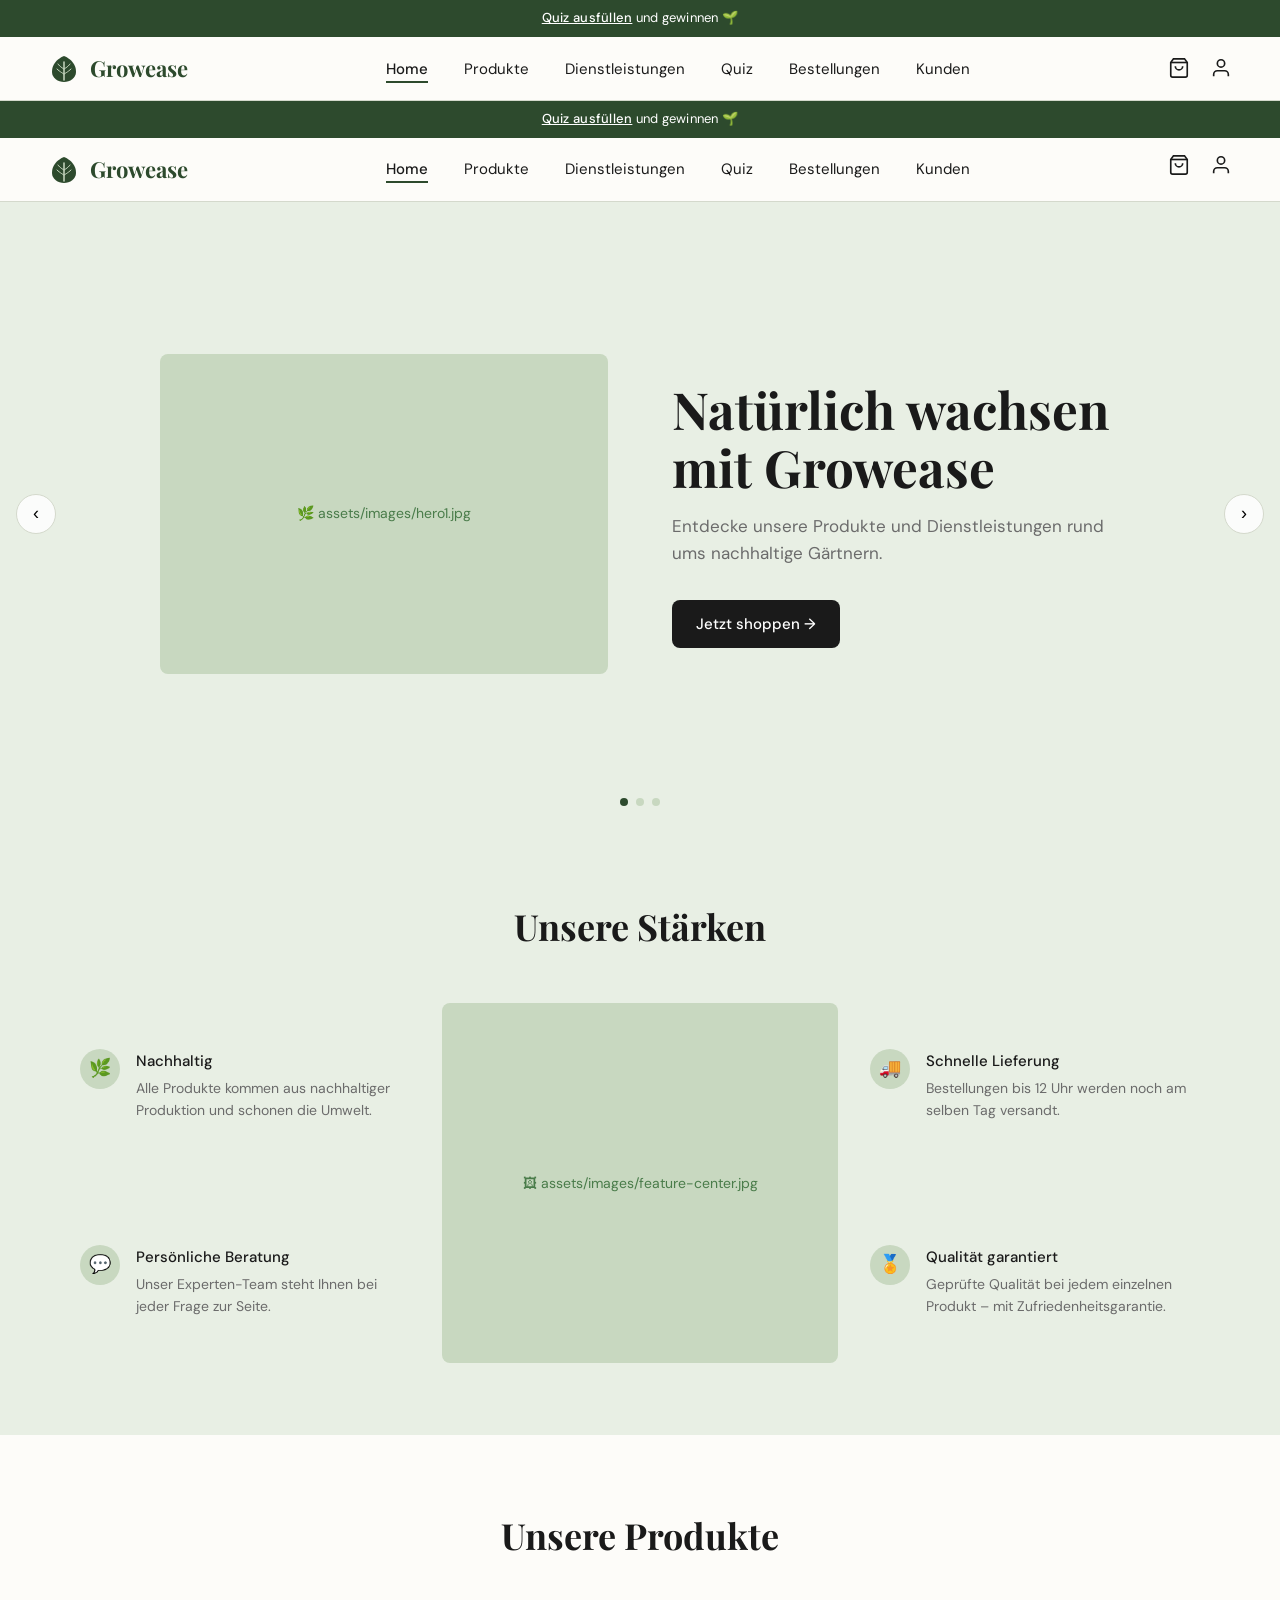
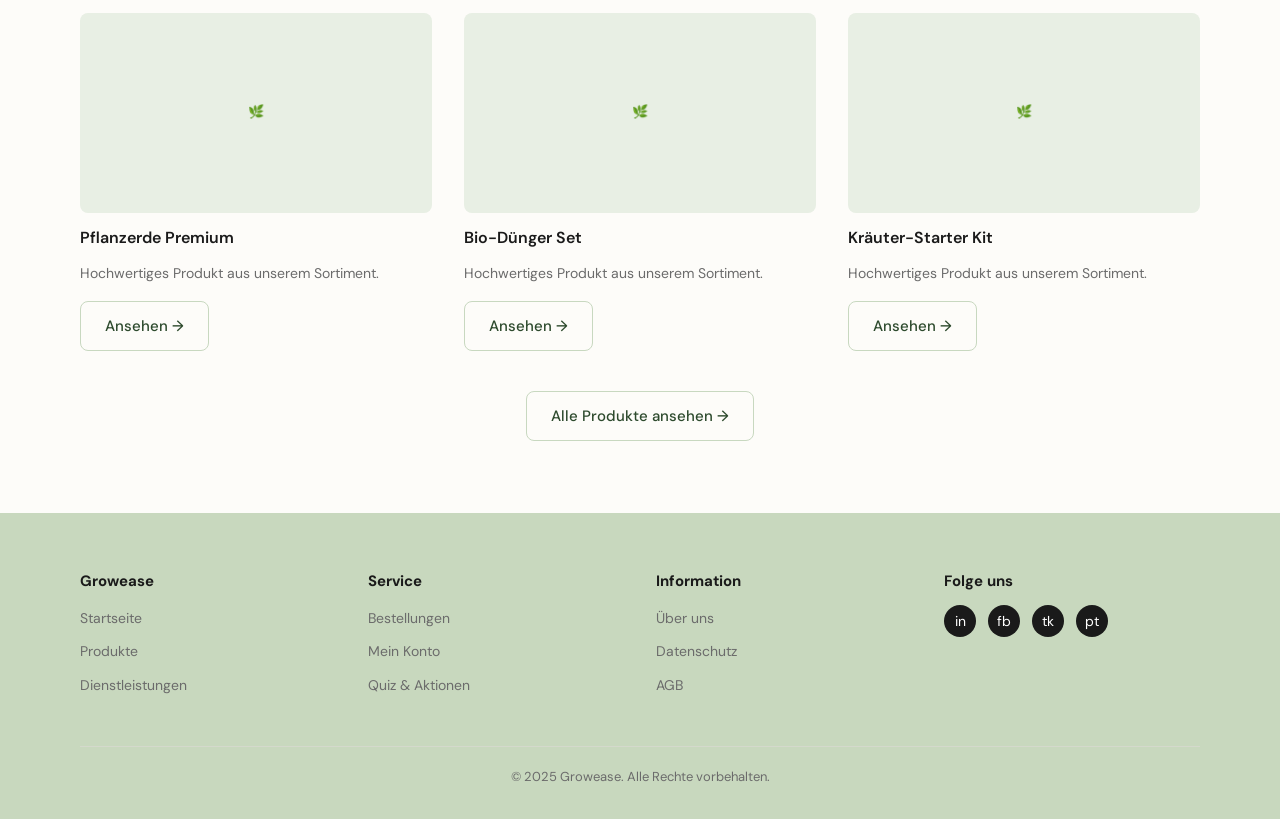
==== commit 88efdd02: "Neue Files" ====
--- a/index.html
+++ b/index.html
@@ -1,337 +1,229 @@
-<!doctype html>
+<!DOCTYPE html>
 <html lang="de">
-  <head>
-    <!-- Meta-Daten und Stylesheet für die Startseite -->
-    <meta charset="UTF-8" />
-    <meta name="viewport" content="width=device-width, initial-scale=1.0" />
-    <title>Growease – Startseite</title>
-    <link rel="stylesheet" href="assets/css/main.css" />
-  </head>
-  <body>
-    <!-- Navigation wird dynamisch durch assets/js/nav.js eingefügt (wie in quiz.html) -->
-
-    <!-- ── HERO SLIDER ── -->
-    <section class="hero">
-      <div class="hero-slides" id="heroSlides">
-        <div class="hero-slide">
-          <div class="hero-content">
-            <h1>Natürlich wachsen mit Growease</h1>
-            <p>
-              Entdecke unsere Produkte und Dienstleistungen rund ums nachhaltige
-              Gärtnern.
-            </p>
-            <a href="produkte.html" class="btn btn-primary">Jetzt shoppen →</a>
-          </div>
-          <div class="hero-image img-container" style="min-height: 320px">
-            <!-- Replace src with your image. Any size works – it will cover the container. -->
-            <img
-              src="assets/images/hero1.jpg"
-              alt="Hero Bild 1"
-              onerror="this.style.display = 'none'"
-            />
-            <div
-              class="placeholder-img"
-              style="position: relative; width: 100%; height: 320px"
-            >
-              🌿 Ihr Bild hier (assets/images/hero1.jpg)
-            </div>
-          </div>
-        </div>
-
-        <div class="hero-slide">
-          <div class="hero-content">
-            <h1>Grüne Vielfalt für jeden Garten</h1>
-            <p>
-              Hochwertige Pflanzen, Erde und Zubehör – direkt zu Ihnen nach
-              Hause geliefert.
-            </p>
-            <a href="produkte.html" class="btn btn-primary"
-              >Sortiment ansehen →</a
-            >
-          </div>
-          <div class="hero-image img-container" style="min-height: 320px">
-            <img
-              src="assets/images/hero2.jpg"
-              alt="Hero Bild 2"
-              onerror="this.style.display = 'none'"
-            />
-            <div
-              class="placeholder-img"
-              style="position: relative; width: 100%; height: 320px"
-            >
-              🌱 Ihr Bild hier (assets/images/hero2.jpg)
-            </div>
-          </div>
-        </div>
-
-        <div class="hero-slide">
-          <div class="hero-content">
-            <h1>Quiz ausfüllen und Preis gewinnen</h1>
-            <p>
-              Beantworte drei kurze Fragen und gewinne attraktive Preise aus
-              unserem Shop.
-            </p>
-            <a href="quiz.html" class="btn btn-primary">Quiz starten →</a>
-          </div>
-          <div class="hero-image img-container" style="min-height: 320px">
-            <img
-              src="assets/images/hero3.jpg"
-              alt="Hero Bild 3"
-              onerror="this.style.display = 'none'"
-            />
-            <div
-              class="placeholder-img"
-              style="position: relative; width: 100%; height: 320px"
-            >
-              🎁 Ihr Bild hier (assets/images/hero3.jpg)
-            </div>
-          </div>
-        </div>
-      </div>
-      <button class="hero-arrow left" id="heroPrev">‹</button>
-      <button class="hero-arrow right" id="heroNext">›</button>
-      <div class="hero-dots" id="heroDots"></div>
-    </section>
-
-    <!-- ── FEATURES SECTION ── -->
-    <section class="features-section">
-      <h2 class="section-title" id="featTitle">Unsere Stärken</h2>
-      <div class="features-layout" id="featureGrid">
-        <!-- Top-left, Bottom-left loaded from DB or static -->
-        <div class="feature-item">
-          <div class="feature-icon">🌿</div>
-          <div>
-            <h4>Nachhaltig</h4>
-            <p>
-              Alle Produkte kommen aus nachhaltiger Produktion und schonen die
-              Umwelt.
-            </p>
-          </div>
-        </div>
-
-        <!-- Center image -->
-        <div class="feature-center-img img-container">
-          <img
-            src="assets/images/feature-center.jpg"
-            alt="Feature Bild"
-            onerror="this.style.display = 'none'"
-          />
-          <div class="placeholder-img" style="width: 100%; height: 360px">
-            🖼 assets/images/feature-center.jpg
-          </div>
-        </div>
-
-        <div class="feature-item">
-          <div class="feature-icon">🚚</div>
-          <div>
-            <h4>Schnelle Lieferung</h4>
-            <p>Bestellungen bis 12 Uhr werden noch am selben Tag versandt.</p>
-          </div>
-        </div>
-
-        <div class="feature-item">
-          <div class="feature-icon">💬</div>
-          <div>
-            <h4>Persönliche Beratung</h4>
-            <p>Unser Experten-Team steht Ihnen bei jeder Frage zur Seite.</p>
-          </div>
-        </div>
-
-        <div class="feature-item">
-          <div class="feature-icon">🏅</div>
-          <div>
-            <h4>Qualität garantiert</h4>
-            <p>
-              Geprüfte Qualität bei jedem einzelnen Produkt – mit
-              Zufriedenheitsgarantie.
-            </p>
-          </div>
-        </div>
-      </div>
-    </section>
-
-    <!-- ── FEATURED PRODUCTS ── -->
-    <section class="products-section">
-      <h2 class="section-title">Unsere Produkte</h2>
-      <div class="products-grid" id="homeProductGrid">
-        <!-- Skeleton loaders -->
-        <div class="product-card">
-          <div
-            class="product-img loading-placeholder"
-            style="height: 200px"
-          ></div>
-          <div
-            class="loading-placeholder"
-            style="height: 16px; width: 60%; border-radius: 4px"
-          ></div>
-          <div
-            class="loading-placeholder"
-            style="height: 12px; width: 80%; border-radius: 4px"
-          ></div>
-        </div>
-        <div class="product-card">
-          <div
-            class="product-img loading-placeholder"
-            style="height: 200px"
-          ></div>
-          <div
-            class="loading-placeholder"
-            style="height: 16px; width: 60%; border-radius: 4px"
-          ></div>
-          <div
-            class="loading-placeholder"
-            style="height: 12px; width: 80%; border-radius: 4px"
-          ></div>
-        </div>
-        <div class="product-card">
-          <div
-            class="product-img loading-placeholder"
-            style="height: 200px"
-          ></div>
-          <div
-            class="loading-placeholder"
-            style="height: 16px; width: 60%; border-radius: 4px"
-          ></div>
-          <div
-            class="loading-placeholder"
-            style="height: 12px; width: 80%; border-radius: 4px"
-          ></div>
-        </div>
-      </div>
-      <div style="text-align: center; margin-top: 40px">
-        <a href="produkte.html" class="btn btn-outline"
-          >Alle Produkte ansehen →</a
-        >
-      </div>
-    </section>
-
-    <!-- ── FOOTER ── -->
-    <footer>
-      <div class="footer-grid">
-        <div class="footer-col">
-          <h4>Growease</h4>
-          <ul>
-            <li><a href="index.html">Startseite</a></li>
-            <li><a href="produkte.html">Produkte</a></li>
-            <li><a href="dienstleistungen.html">Dienstleistungen</a></li>
-          </ul>
-        </div>
-        <div class="footer-col">
-          <h4>Service</h4>
-          <ul>
-            <li><a href="bestellungen.html">Bestellungen</a></li>
-            <li><a href="kunden.html">Mein Konto</a></li>
-            <li><a href="quiz.html">Quiz & Aktionen</a></li>
-          </ul>
-        </div>
-        <div class="footer-col">
-          <h4>Information</h4>
-          <ul>
-            <li><a href="#">Über uns</a></li>
-            <li><a href="#">Datenschutz</a></li>
-            <li><a href="#">AGB</a></li>
-          </ul>
-        </div>
-        <div class="footer-col">
-          <h4>Folge uns</h4>
-          <div class="footer-social">
-            <div class="social-dot" title="Instagram">in</div>
-            <div class="social-dot" title="Facebook">fb</div>
-            <div class="social-dot" title="TikTok">tk</div>
-            <div class="social-dot" title="Pinterest">pt</div>
-          </div>
-        </div>
-      </div>
-      <div class="footer-bottom">© 2025 Growease. Alle Rechte vorbehalten.</div>
-    </footer>
-
-    <!-- Skripte: Navigation, Slider und Produktdaten -->
-    <script src="assets/js/nav.js"></script>
-    <script>
-      const API_BASE = "http://localhost:8081/api.php/records";
-
-      // ── HERO SLIDER ──
-      const slides = document.getElementById("heroSlides");
-      const dotsContainer = document.getElementById("heroDots");
-      let current = 0;
-      const total = document.querySelectorAll(".hero-slide").length;
-
-      // Build dots
-      for (let i = 0; i < total; i++) {
-        const d = document.createElement("button");
-        d.className = "hero-dot" + (i === 0 ? " active" : "");
-        d.addEventListener("click", () => goTo(i));
-        dotsContainer.appendChild(d);
-      }
-
-      function goTo(n) {
-        current = (n + total) % total;
-        slides.style.transform = `translateX(-${current * 100}%)`;
-        document
-          .querySelectorAll(".hero-dot")
-          .forEach((d, i) => d.classList.toggle("active", i === current));
-      }
-
-      document
-        .getElementById("heroPrev")
-        .addEventListener("click", () => goTo(current - 1));
-      document
-        .getElementById("heroNext")
-        .addEventListener("click", () => goTo(current + 1));
-      setInterval(() => goTo(current + 1), 5000);
-
-      // ── LOAD PRODUCTS ──
-      async function loadHomeProducts() {
-        const grid = document.getElementById("homeProductGrid");
-        try {
-          const res = await fetch(`${API_BASE}/Produkt?limit=3`);
-          if (!res.ok) throw new Error("API error");
-          const data = await res.json();
-          const records = data.records || [];
-
-          if (records.length === 0) {
-            grid.innerHTML =
-              '<p style="color:var(--text-muted);grid-column:1/-1;text-align:center;">Keine Produkte gefunden.</p>';
-            return;
-          }
-
-          grid.innerHTML = records
-            .map(
-              (p) => `
-      <div class="product-card" onclick="location.href='produkte.html'">
-        <div class="product-img img-container" style="height:200px;">
-          ${p.Bild ? `<img src="${p.Bild}" alt="${p.Name || "Produkt"}" onerror="this.style.display='none'"/>` : ""}
-          <div class="placeholder-img" style="width:100%;height:200px;${p.Bild ? "display:none" : ""}">🌿</div>
-        </div>
-        <h3>${p.Name || p.Bezeichnung || "Produkt"}</h3>
-        <p>${p.Beschreibung || ""}</p>
-        <a href="produkte.html" class="btn btn-outline">In den Warenkorb →</a>
-      </div>
-    `,
-            )
-            .join("");
-        } catch (e) {
-          // Show static placeholder cards if API is unreachable
-          grid.innerHTML = [
-            "Pflanzerde Premium",
-            "Bio-Dünger Set",
-            "Kräuter-Starter Kit",
-          ]
-            .map(
-              (name) => `
-      <div class="product-card">
-        <div class="product-img" style="height:200px;background:var(--green-pale);display:flex;align-items:center;justify-content:center;color:var(--green-mid);">🌿</div>
-        <h3>${name}</h3>
-        <p>Hochwertiges Produkt aus unserem Sortiment.</p>
-        <a href="produkte.html" class="btn btn-outline">Ansehen →</a>
-      </div>
-    `,
-            )
-            .join("");
-        }
-      }
-
-      loadHomeProducts();
-    </script>
-  </body>
+<head>
+  <meta charset="UTF-8"/>
+  <meta name="viewport" content="width=device-width, initial-scale=1.0"/>
+  <title>Growease – Startseite</title>
+  <link rel="stylesheet" href="style.css"/>
+</head>
+<body>
+
+<!-- PROMO BANNER -->
+<div class="promo-banner">
+  <a href="quiz.html">Quiz ausfüllen</a> und gewinnen 🌱
+</div>
+
+<!-- NAVIGATION -->
+<nav class="main-nav">
+  <a href="index.html" class="nav-logo">
+    <svg class="nav-logo-icon" width="32" height="32" viewBox="0 0 32 32" fill="none" xmlns="http://www.w3.org/2000/svg" aria-hidden="true">
+      <path d="M16 4 C16 4, 28 8, 28 20 C28 26, 22 30, 16 30 C10 30, 4 26, 4 20 C4 8, 16 4, 16 4Z" fill="#2d4a2d"/>
+      <path d="M16 28 L16 10" stroke="#c8d8c0" stroke-width="1.5" stroke-linecap="round"/>
+      <path d="M16 22 C16 22, 12 20, 9 17" stroke="#c8d8c0" stroke-width="1" stroke-linecap="round"/>
+      <path d="M16 22 C16 22, 20 20, 23 17" stroke="#c8d8c0" stroke-width="1" stroke-linecap="round"/>
+      <path d="M16 17 C16 17, 12 15, 10 12" stroke="#c8d8c0" stroke-width="1" stroke-linecap="round"/>
+      <path d="M16 17 C16 17, 20 15, 22 12" stroke="#c8d8c0" stroke-width="1" stroke-linecap="round"/>
+    </svg>
+    <span class="nav-logo-text">Growease</span>
+  </a>
+  <ul class="nav-links">
+    <li><a href="index.html" class="active">Home</a></li>
+    <li><a href="produkte.html">Produkte</a></li>
+    <li><a href="dienstleistungen.html">Dienstleistungen</a></li>
+    <li><a href="quiz.html">Quiz</a></li>
+    <li><a href="bestellungen.html">Bestellungen</a></li>
+    <li><a href="kunden.html">Kunden</a></li>
+  </ul>
+  <div class="nav-actions">
+    <a href="bestellungen.html" class="nav-icon-btn" title="Warenkorb">
+      <svg width="22" height="22" fill="none" stroke="currentColor" stroke-width="1.8" viewBox="0 0 24 24">
+        <path d="M6 2L3 6v14a2 2 0 002 2h14a2 2 0 002-2V6l-3-4z"/><line x1="3" y1="6" x2="21" y2="6"/>
+        <path d="M16 10a4 4 0 01-8 0"/>
+      </svg>
+    </a>
+    <a href="kunden.html" class="nav-icon-btn nav-action-desktop" title="Konto">
+      <svg width="22" height="22" fill="none" stroke="currentColor" stroke-width="1.8" viewBox="0 0 24 24">
+        <path d="M20 21v-2a4 4 0 00-4-4H8a4 4 0 00-4 4v2"/><circle cx="12" cy="7" r="4"/>
+      </svg>
+    </a>
+  </div>
+  <button class="nav-hamburger" id="hamburgerBtn" aria-label="Menü öffnen">
+    <span></span><span></span><span></span>
+  </button>
+</nav>
+
+<!-- MOBILE MENU OVERLAY -->
+<div class="mobile-menu" id="mobileMenu">
+  <button class="mobile-menu-close" id="mobileClose" aria-label="Menü schliessen">✕</button>
+  <a href="index.html" class="nav-logo" style="margin-bottom:16px;">
+    <svg width="40" height="40" viewBox="0 0 32 32" fill="none">
+      <path d="M16 4 C16 4, 28 8, 28 20 C28 26, 22 30, 16 30 C10 30, 4 26, 4 20 C4 8, 16 4, 16 4Z" fill="#2d4a2d"/>
+      <path d="M16 28 L16 10" stroke="#c8d8c0" stroke-width="1.5" stroke-linecap="round"/>
+      <path d="M16 22 C16 22, 12 20, 9 17" stroke="#c8d8c0" stroke-width="1" stroke-linecap="round"/>
+      <path d="M16 22 C16 22, 20 20, 23 17" stroke="#c8d8c0" stroke-width="1" stroke-linecap="round"/>
+    </svg>
+    <span class="nav-logo-text">Growease</span>
+  </a>
+  <a href="index.html">Home</a>
+  <a href="produkte.html">Produkte</a>
+  <a href="dienstleistungen.html">Dienstleistungen</a>
+  <a href="quiz.html">Quiz</a>
+  <a href="bestellungen.html">Bestellungen</a>
+  <a href="kunden.html">Kunden</a>
+</div>
+
+<!-- HERO SLIDER -->
+<section class="hero">
+  <div class="hero-slides" id="heroSlides">
+
+    <div class="hero-slide">
+      <div class="hero-image img-container">
+        <img src="assets/images/hero1.jpg" alt="Natürlich wachsen" onerror="this.style.display='none'"/>
+        <div class="placeholder-img">🌿 assets/images/hero1.jpg</div>
+      </div>
+      <div class="hero-content">
+        <h1>Natürlich wachsen mit Growease</h1>
+        <p>Entdecke unsere Produkte und Dienstleistungen rund ums nachhaltige Gärtnern.</p>
+        <a href="produkte.html" class="btn btn-primary">Jetzt shoppen →</a>
+      </div>
+    </div>
+
+    <div class="hero-slide">
+      <div class="hero-image img-container">
+        <img src="assets/images/hero2.jpg" alt="Grüne Vielfalt" onerror="this.style.display='none'"/>
+        <div class="placeholder-img">🌱 assets/images/hero2.jpg</div>
+      </div>
+      <div class="hero-content">
+        <h1>Grüne Vielfalt für jeden Garten</h1>
+        <p>Hochwertige Pflanzen, Erde und Zubehör – direkt zu Ihnen nach Hause geliefert.</p>
+        <a href="produkte.html" class="btn btn-primary">Sortiment ansehen →</a>
+      </div>
+    </div>
+
+    <div class="hero-slide">
+      <div class="hero-image img-container">
+        <img src="assets/images/hero3.jpg" alt="Quiz und Gewinnspiel" onerror="this.style.display='none'"/>
+        <div class="placeholder-img">🎁 assets/images/hero3.jpg</div>
+      </div>
+      <div class="hero-content">
+        <h1>Quiz ausfüllen und Preis gewinnen</h1>
+        <p>Beantworte drei kurze Fragen und gewinne attraktive Preise aus unserem Shop.</p>
+        <a href="quiz.html" class="btn btn-primary">Quiz starten →</a>
+      </div>
+    </div>
+
+  </div>
+  <button class="hero-arrow left" id="heroPrev" aria-label="Vorheriges Bild">‹</button>
+  <button class="hero-arrow right" id="heroNext" aria-label="Nächstes Bild">›</button>
+  <div class="hero-dots" id="heroDots"></div>
+</section>
+
+<!-- FEATURES -->
+<section class="features-section">
+  <h2 class="section-title">Unsere Stärken</h2>
+  <div class="features-layout">
+    <div class="feature-item">
+      <div class="feature-icon">🌿</div>
+      <div><h4>Nachhaltig</h4><p>Alle Produkte kommen aus nachhaltiger Produktion und schonen die Umwelt.</p></div>
+    </div>
+    <div class="feature-center-img img-container">
+      <img src="assets/images/feature-center.jpg" alt="Unsere Stärken" onerror="this.style.display='none'"/>
+      <div class="placeholder-img">🖼 assets/images/feature-center.jpg</div>
+    </div>
+    <div class="feature-item">
+      <div class="feature-icon">🚚</div>
+      <div><h4>Schnelle Lieferung</h4><p>Bestellungen bis 12 Uhr werden noch am selben Tag versandt.</p></div>
+    </div>
+    <div class="feature-item">
+      <div class="feature-icon">💬</div>
+      <div><h4>Persönliche Beratung</h4><p>Unser Experten-Team steht Ihnen bei jeder Frage zur Seite.</p></div>
+    </div>
+    <div class="feature-item">
+      <div class="feature-icon">🏅</div>
+      <div><h4>Qualität garantiert</h4><p>Geprüfte Qualität bei jedem einzelnen Produkt – mit Zufriedenheitsgarantie.</p></div>
+    </div>
+  </div>
+</section>
+
+<!-- FEATURED PRODUCTS -->
+<section class="products-section">
+  <h2 class="section-title">Unsere Produkte</h2>
+  <div class="products-grid" id="homeProductGrid">
+    <div class="product-card"><div class="product-img loading-placeholder" style="height:200px;"></div><div class="loading-placeholder" style="height:16px;width:60%;border-radius:4px;margin-top:8px;"></div></div>
+    <div class="product-card"><div class="product-img loading-placeholder" style="height:200px;"></div><div class="loading-placeholder" style="height:16px;width:60%;border-radius:4px;margin-top:8px;"></div></div>
+    <div class="product-card"><div class="product-img loading-placeholder" style="height:200px;"></div><div class="loading-placeholder" style="height:16px;width:60%;border-radius:4px;margin-top:8px;"></div></div>
+  </div>
+  <div style="text-align:center;margin-top:40px;">
+    <a href="produkte.html" class="btn btn-outline">Alle Produkte ansehen →</a>
+  </div>
+</section>
+
+<!-- FOOTER -->
+<footer>
+  <div class="footer-grid">
+    <div class="footer-col"><h4>Growease</h4><ul><li><a href="index.html">Startseite</a></li><li><a href="produkte.html">Produkte</a></li><li><a href="dienstleistungen.html">Dienstleistungen</a></li></ul></div>
+    <div class="footer-col"><h4>Service</h4><ul><li><a href="bestellungen.html">Bestellungen</a></li><li><a href="kunden.html">Mein Konto</a></li><li><a href="quiz.html">Quiz & Aktionen</a></li></ul></div>
+    <div class="footer-col"><h4>Information</h4><ul><li><a href="#">Über uns</a></li><li><a href="#">Datenschutz</a></li><li><a href="#">AGB</a></li></ul></div>
+    <div class="footer-col"><h4>Folge uns</h4><div class="footer-social"><div class="social-dot">in</div><div class="social-dot">fb</div><div class="social-dot">tk</div><div class="social-dot">pt</div></div></div>
+  </div>
+  <div class="footer-bottom">© 2025 Growease. Alle Rechte vorbehalten.</div>
+</footer>
+
+<script src="assets/js/nav.js"></script>
+<script>
+const API_BASE = "http://localhost:8081/api.php/records";
+
+// HERO SLIDER
+(function() {
+  var slides = document.getElementById('heroSlides');
+  var dotsContainer = document.getElementById('heroDots');
+  var current = 0;
+  var total = document.querySelectorAll('.hero-slide').length;
+  for (var i = 0; i < total; i++) {
+    var d = document.createElement('button');
+    d.className = 'hero-dot' + (i === 0 ? ' active' : '');
+    d.setAttribute('aria-label', 'Slide ' + (i+1));
+    (function(idx){ d.addEventListener('click', function(){ goTo(idx); }); })(i);
+    dotsContainer.appendChild(d);
+  }
+  function goTo(n) {
+    current = (n + total) % total;
+    slides.style.transform = 'translateX(-' + (current * 100) + '%)';
+    document.querySelectorAll('.hero-dot').forEach(function(d, i){ d.classList.toggle('active', i === current); });
+  }
+  document.getElementById('heroPrev').addEventListener('click', function(){ goTo(current - 1); });
+  document.getElementById('heroNext').addEventListener('click', function(){ goTo(current + 1); });
+  setInterval(function(){ goTo(current + 1); }, 5000);
+})();
+
+// LOAD PRODUCTS
+async function loadHomeProducts() {
+  var grid = document.getElementById('homeProductGrid');
+  try {
+    var res = await fetch(API_BASE + '/Produkt?limit=3');
+    if (!res.ok) throw new Error();
+    var data = await res.json();
+    var records = data.records || [];
+    if (!records.length) throw new Error();
+    grid.innerHTML = records.map(function(p) {
+      var name = p.Name || p.Bezeichnung || 'Produkt';
+      return '<div class="product-card" onclick="location.href=\'produkte.html\'">' +
+        '<div class="product-img img-container" style="height:200px;">' +
+        (p.Bild ? '<img src="' + p.Bild + '" alt="' + name + '" onerror="this.style.display=\'none\'">' : '') +
+        '<div class="placeholder-img" style="width:100%;height:200px;">🌿</div></div>' +
+        '<h3>' + name + '</h3>' +
+        '<p>' + (p.Beschreibung || '') + '</p>' +
+        '<a href="produkte.html" class="btn btn-outline">Ansehen →</a></div>';
+    }).join('');
+  } catch(e) {
+    grid.innerHTML = ['Pflanzerde Premium','Bio-Dünger Set','Kräuter-Starter Kit'].map(function(name) {
+      return '<div class="product-card"><div class="product-img" style="height:200px;display:flex;align-items:center;justify-content:center;color:var(--green-mid);">🌿</div>' +
+        '<h3>' + name + '</h3><p>Hochwertiges Produkt aus unserem Sortiment.</p>' +
+        '<a href="produkte.html" class="btn btn-outline">Ansehen →</a></div>';
+    }).join('');
+  }
+}
+loadHomeProducts();
+</script>
+</body>
 </html>
--- a/style.css
+++ b/style.css
@@ -0,0 +1,724 @@
+@import url('https://fonts.googleapis.com/css2?family=Playfair+Display:wght@400;700&family=DM+Sans:wght@300;400;500&display=swap');
+
+:root {
+  --green-dark: #2d4a2d;
+  --green-mid: #4a7c4a;
+  --green-light: #c8d8c0;
+  --green-pale: #e8efe4;
+  --cream: #f7f4ee;
+  --warm-white: #fdfcf9;
+  --text-dark: #1a1a1a;
+  --text-muted: #6b6b6b;
+  --border: #d4d9cc;
+  --footer-bg: #c8d8be;
+  --font-display: 'Playfair Display', serif;
+  --font-body: 'DM Sans', sans-serif;
+  --radius: 8px;
+  --transition: 0.25s ease;
+}
+
+*, *::before, *::after { box-sizing: border-box; margin: 0; padding: 0; }
+
+html { scroll-behavior: smooth; }
+
+body {
+  font-family: var(--font-body);
+  background: var(--warm-white);
+  color: var(--text-dark);
+  font-size: 16px;
+  line-height: 1.6;
+}
+
+a { text-decoration: none; color: inherit; }
+img { max-width: 100%; display: block; }
+
+/* ── PROMO BANNER ── */
+.promo-banner {
+  background: var(--green-dark);
+  color: #fff;
+  text-align: center;
+  font-size: 13px;
+  padding: 8px 16px;
+  letter-spacing: 0.02em;
+}
+.promo-banner a {
+  color: #fff;
+  text-decoration: underline;
+  font-weight: 500;
+}
+
+/* ── NAVIGATION ── */
+.main-nav {
+  position: sticky;
+  top: 0;
+  z-index: 100;
+  background: var(--warm-white);
+  border-bottom: 1px solid var(--border);
+  display: flex;
+  align-items: center;
+  justify-content: space-between;
+  padding: 0 48px;
+  height: 64px;
+  gap: 24px;
+}
+
+.nav-logo {
+  display: flex;
+  align-items: center;
+  gap: 10px;
+  flex-shrink: 0;
+  text-decoration: none;
+}
+.nav-logo-icon {
+  flex-shrink: 0;
+  transition: transform var(--transition);
+}
+.nav-logo:hover .nav-logo-icon { transform: rotate(-8deg) scale(1.08); }
+.nav-logo-text {
+  font-family: var(--font-display);
+  font-size: 22px;
+  font-weight: 700;
+  color: var(--green-dark);
+  white-space: nowrap;
+}
+
+.nav-links {
+  display: flex;
+  list-style: none;
+  gap: 36px;
+  align-items: center;
+}
+
+.nav-links a {
+  font-size: 15px;
+  font-weight: 400;
+  color: var(--text-dark);
+  transition: color var(--transition);
+  position: relative;
+}
+.nav-links a::after {
+  content: '';
+  position: absolute;
+  bottom: -4px;
+  left: 0;
+  width: 0;
+  height: 2px;
+  background: var(--green-dark);
+  transition: width var(--transition);
+}
+.nav-links a:hover::after,
+.nav-links a.active::after { width: 100%; }
+.nav-links a.active { font-weight: 500; }
+
+.nav-actions {
+  display: flex;
+  gap: 20px;
+  align-items: center;
+  flex-shrink: 0;
+}
+.nav-actions button {
+  background: none;
+  border: none;
+  cursor: pointer;
+  color: var(--text-dark);
+  font-size: 20px;
+  display: flex;
+  align-items: center;
+  transition: color var(--transition);
+}
+.nav-actions button:hover { color: var(--green-dark); }
+
+/* Hamburger */
+.nav-hamburger {
+  display: none;
+  background: none;
+  border: none;
+  cursor: pointer;
+  flex-direction: column;
+  gap: 5px;
+  padding: 4px;
+}
+.nav-hamburger span {
+  display: block;
+  width: 24px;
+  height: 2px;
+  background: var(--text-dark);
+  transition: all var(--transition);
+}
+
+/* Hamburger open state animation */
+.nav-hamburger.is-open span:nth-child(1) { transform: translateY(7px) rotate(45deg); }
+.nav-hamburger.is-open span:nth-child(2) { opacity: 0; transform: scaleX(0); }
+.nav-hamburger.is-open span:nth-child(3) { transform: translateY(-7px) rotate(-45deg); }
+
+/* Hide account icon on mobile (keep cart) */
+@media (max-width: 900px) {
+  .nav-action-desktop { display: none; }
+}
+.mobile-menu {
+  display: none;
+  position: fixed;
+  inset: 0;
+  background: var(--warm-white);
+  z-index: 200;
+  flex-direction: column;
+  align-items: center;
+  justify-content: center;
+  gap: 32px;
+}
+.mobile-menu.open { display: flex; }
+.mobile-menu a {
+  font-family: var(--font-display);
+  font-size: 28px;
+  color: var(--text-dark);
+  transition: color var(--transition);
+}
+.mobile-menu a:hover { color: var(--green-dark); }
+.mobile-menu-close {
+  position: absolute;
+  top: 20px;
+  right: 24px;
+  background: none;
+  border: none;
+  font-size: 28px;
+  cursor: pointer;
+  color: var(--text-dark);
+}
+
+/* ── HERO SLIDER ── */
+.hero {
+  position: relative;
+  overflow: hidden;
+  background: var(--green-pale);
+  min-height: 480px;
+  display: flex;
+  align-items: center;
+}
+.hero-slides { display: flex; width: 100%; transition: transform 0.5s ease; }
+.hero-slide {
+  min-width: 100%;
+  display: flex;
+  align-items: center;
+  padding: 64px 80px;
+  gap: 64px;
+  min-height: 480px;
+  position: relative;
+}
+.hero-content { flex: 1; z-index: 1; }
+.hero-content h1 {
+  font-family: var(--font-display);
+  font-size: clamp(32px, 4vw, 56px);
+  color: var(--text-dark);
+  line-height: 1.15;
+  margin-bottom: 16px;
+}
+.hero-content p {
+  color: var(--text-muted);
+  font-size: 17px;
+  max-width: 440px;
+  margin-bottom: 32px;
+}
+.hero-image {
+  flex: 1;
+  min-height: 320px;
+  background: var(--green-light);
+  border-radius: var(--radius);
+  overflow: hidden;
+  display: flex;
+  align-items: center;
+  justify-content: center;
+}
+.hero-image img {
+  width: 100%;
+  height: 100%;
+  object-fit: cover;
+}
+.placeholder-img {
+  width: 100%;
+  height: 100%;
+  display: flex;
+  align-items: center;
+  justify-content: center;
+  background: var(--green-light);
+  color: var(--green-mid);
+  font-size: 14px;
+}
+
+.hero-arrow {
+  position: absolute;
+  top: 50%;
+  transform: translateY(-50%);
+  background: rgba(255,255,255,0.85);
+  border: 1px solid var(--border);
+  border-radius: 50%;
+  width: 40px; height: 40px;
+  cursor: pointer;
+  font-size: 18px;
+  display: flex;
+  align-items: center;
+  justify-content: center;
+  z-index: 10;
+  transition: background var(--transition);
+}
+.hero-arrow:hover { background: #fff; }
+.hero-arrow.left { left: 16px; }
+.hero-arrow.right { right: 16px; }
+
+.hero-dots {
+  position: absolute;
+  bottom: 20px;
+  left: 50%;
+  transform: translateX(-50%);
+  display: flex;
+  gap: 8px;
+}
+.hero-dot {
+  width: 8px; height: 8px;
+  border-radius: 50%;
+  background: var(--green-light);
+  border: none;
+  cursor: pointer;
+  transition: background var(--transition);
+}
+.hero-dot.active { background: var(--green-dark); }
+
+/* ── BUTTONS ── */
+.btn {
+  display: inline-flex;
+  align-items: center;
+  gap: 8px;
+  padding: 12px 24px;
+  border-radius: var(--radius);
+  font-family: var(--font-body);
+  font-size: 15px;
+  font-weight: 500;
+  cursor: pointer;
+  border: none;
+  transition: all var(--transition);
+  text-decoration: none;
+}
+.btn-primary {
+  background: var(--text-dark);
+  color: #fff;
+}
+.btn-primary:hover { background: var(--green-dark); }
+.btn-outline {
+  background: transparent;
+  color: var(--green-dark);
+  border: 1px solid var(--green-light);
+}
+.btn-outline:hover { background: var(--green-pale); border-color: var(--green-mid); }
+
+/* ── SECTION COMMON ── */
+section { padding: 72px 80px; }
+.section-title {
+  font-family: var(--font-display);
+  font-size: clamp(24px, 3vw, 36px);
+  font-weight: 700;
+  text-align: center;
+  margin-bottom: 48px;
+}
+
+/* ── FEATURES SECTION ── */
+.features-section {
+  background: var(--green-pale);
+  padding: 72px 80px;
+}
+.features-layout {
+  display: grid;
+  grid-template-columns: 1fr 1.2fr 1fr;
+  grid-template-rows: auto auto;
+  gap: 32px;
+  align-items: center;
+  max-width: 1200px;
+  margin: 0 auto;
+}
+.feature-center-img {
+  grid-row: 1 / 3;
+  grid-column: 2;
+  border-radius: var(--radius);
+  overflow: hidden;
+  min-height: 360px;
+  background: var(--green-light);
+}
+.feature-center-img img { width: 100%; height: 100%; object-fit: cover; }
+
+.feature-item {
+  display: flex;
+  align-items: flex-start;
+  gap: 16px;
+}
+.feature-icon {
+  width: 40px; height: 40px;
+  border-radius: 50%;
+  background: var(--green-light);
+  display: flex;
+  align-items: center;
+  justify-content: center;
+  font-size: 18px;
+  flex-shrink: 0;
+}
+.feature-item h4 { font-weight: 500; margin-bottom: 4px; font-size: 15px; }
+.feature-item p { font-size: 14px; color: var(--text-muted); }
+
+/* ── PRODUCTS GRID ── */
+.products-section { background: var(--warm-white); }
+.products-grid {
+  display: grid;
+  grid-template-columns: repeat(3, 1fr);
+  gap: 32px;
+  max-width: 1200px;
+  margin: 0 auto;
+}
+.product-card {
+  display: flex;
+  flex-direction: column;
+  gap: 12px;
+  cursor: pointer;
+  transition: transform var(--transition);
+}
+.product-card:hover { transform: translateY(-4px); }
+.product-img {
+  background: var(--green-pale);
+  border-radius: var(--radius);
+  overflow: hidden;
+  aspect-ratio: 4/3;
+  display: flex;
+  align-items: center;
+  justify-content: center;
+  color: var(--green-mid);
+  font-size: 13px;
+}
+.product-img img { width: 100%; height: 100%; object-fit: cover; }
+.product-card h3 { font-weight: 600; font-size: 16px; }
+.product-card p { font-size: 14px; color: var(--text-muted); flex: 1; }
+.product-card .btn { align-self: flex-start; margin-top: 4px; }
+
+/* ── LOADING STATE ── */
+.loading-placeholder {
+  background: linear-gradient(90deg, var(--green-pale) 25%, var(--green-light) 50%, var(--green-pale) 75%);
+  background-size: 200% 100%;
+  animation: shimmer 1.5s infinite;
+  border-radius: var(--radius);
+}
+@keyframes shimmer { to { background-position: -200% 0; } }
+
+/* ── FOOTER ── */
+footer {
+  background: var(--footer-bg);
+  padding: 56px 80px 32px;
+}
+.footer-grid {
+  display: grid;
+  grid-template-columns: repeat(4, 1fr);
+  gap: 32px;
+  max-width: 1200px;
+  margin: 0 auto 40px;
+}
+.footer-col h4 {
+  font-weight: 700;
+  font-size: 15px;
+  margin-bottom: 12px;
+}
+.footer-col ul { list-style: none; }
+.footer-col ul li { margin-bottom: 8px; }
+.footer-col ul li a {
+  font-size: 14px;
+  color: var(--text-muted);
+  transition: color var(--transition);
+}
+.footer-col ul li a:hover { color: var(--text-dark); }
+.footer-social {
+  display: flex;
+  gap: 12px;
+  margin-top: 8px;
+}
+.social-dot {
+  width: 32px; height: 32px;
+  border-radius: 50%;
+  background: var(--text-dark);
+  display: flex;
+  align-items: center;
+  justify-content: center;
+  color: #fff;
+  font-size: 14px;
+  cursor: pointer;
+  transition: background var(--transition);
+}
+.social-dot:hover { background: var(--green-dark); }
+.footer-bottom {
+  border-top: 1px solid var(--border);
+  padding-top: 20px;
+  text-align: center;
+  font-size: 13px;
+  color: var(--text-muted);
+  max-width: 1200px;
+  margin: 0 auto;
+}
+
+/* ── IMAGE UPLOAD HELPER ── */
+.img-container {
+  position: relative;
+  overflow: hidden;
+  display: flex;
+  align-items: center;
+  justify-content: center;
+}
+.img-container img {
+  width: 100%;
+  height: 100%;
+  object-fit: cover;
+  position: absolute;
+  inset: 0;
+}
+
+/* ── PRODUCTS PAGE ── */
+.page-layout {
+  display: flex;
+  gap: 0;
+  min-height: calc(100vh - 64px);
+}
+.sidebar {
+  width: 220px;
+  flex-shrink: 0;
+  padding: 32px 24px;
+  border-right: 1px solid var(--border);
+  background: var(--warm-white);
+}
+.sidebar h3 {
+  font-size: 13px;
+  font-weight: 600;
+  text-transform: uppercase;
+  letter-spacing: 0.08em;
+  color: var(--text-muted);
+  margin-bottom: 16px;
+}
+.sidebar label {
+  display: flex;
+  align-items: center;
+  gap: 10px;
+  font-size: 14px;
+  cursor: pointer;
+  padding: 6px 0;
+  transition: color var(--transition);
+}
+.sidebar label:hover { color: var(--green-dark); }
+.sidebar input[type=checkbox] {
+  accent-color: var(--green-dark);
+  width: 15px; height: 15px;
+}
+
+.main-content { flex: 1; padding: 32px 48px; }
+.products-toolbar {
+  display: flex;
+  justify-content: flex-end;
+  margin-bottom: 32px;
+}
+.search-bar {
+  border: 1px solid var(--border);
+  border-radius: 32px;
+  padding: 10px 20px;
+  font-family: var(--font-body);
+  font-size: 14px;
+  width: 280px;
+  background: var(--warm-white);
+  outline: none;
+  transition: border-color var(--transition);
+}
+.search-bar:focus { border-color: var(--green-mid); }
+
+/* ── DIENSTLEISTUNGEN PAGE ── */
+.services-list { max-width: 800px; margin: 0 auto; display: flex; flex-direction: column; gap: 0; }
+.service-row {
+  display: flex;
+  align-items: center;
+  gap: 20px;
+  padding: 20px 0;
+  border-bottom: 1px solid var(--border);
+  cursor: pointer;
+  transition: background var(--transition);
+}
+.service-img {
+  width: 80px; height: 60px;
+  border-radius: 6px;
+  background: var(--green-pale);
+  flex-shrink: 0;
+  overflow: hidden;
+}
+.service-img img { width: 100%; height: 100%; object-fit: cover; }
+.service-info { flex: 1; }
+.service-info h3 { font-weight: 600; font-size: 16px; }
+.service-info p { font-size: 14px; color: var(--text-muted); }
+.service-arrow { color: var(--text-muted); font-size: 18px; }
+
+/* ── QUIZ PAGE ── */
+.quiz-hero {
+  background: var(--green-pale);
+  padding: 72px 80px;
+  display: grid;
+  grid-template-columns: 1fr 1.6fr;
+  gap: 64px;
+  align-items: center;
+}
+.quiz-intro h1 {
+  font-family: var(--font-display);
+  font-size: clamp(28px, 4vw, 48px);
+  margin-bottom: 16px;
+}
+.quiz-intro p { color: var(--text-muted); font-size: 16px; }
+.quiz-card {
+  background: #fff;
+  border-radius: 12px;
+  padding: 40px;
+  box-shadow: 0 4px 24px rgba(0,0,0,0.08);
+}
+.quiz-progress {
+  font-size: 13px;
+  color: var(--text-muted);
+  text-align: center;
+  margin-bottom: 20px;
+}
+.quiz-question {
+  font-family: var(--font-display);
+  font-size: 22px;
+  text-align: center;
+  margin-bottom: 32px;
+  line-height: 1.4;
+}
+.quiz-options {
+  display: flex;
+  gap: 12px;
+  justify-content: center;
+  flex-wrap: wrap;
+}
+.quiz-option {
+  border: 1px solid var(--border);
+  border-radius: var(--radius);
+  padding: 12px 24px;
+  cursor: pointer;
+  font-family: var(--font-body);
+  font-size: 15px;
+  background: #fff;
+  transition: all var(--transition);
+}
+.quiz-option:hover, .quiz-option.selected {
+  background: var(--green-pale);
+  border-color: var(--green-mid);
+  color: var(--green-dark);
+}
+.quiz-dots {
+  display: flex;
+  justify-content: center;
+  gap: 8px;
+  margin-top: 24px;
+}
+
+/* FAQ Section */
+.faq-section { background: var(--warm-white); }
+.faq-list { max-width: 760px; margin: 0 auto; }
+.faq-item {
+  border-bottom: 1px solid var(--border);
+}
+.faq-q {
+  display: flex;
+  justify-content: space-between;
+  align-items: center;
+  padding: 20px 0;
+  cursor: pointer;
+  font-size: 15px;
+  font-weight: 400;
+  background: none;
+  border: none;
+  width: 100%;
+  text-align: left;
+  font-family: var(--font-body);
+  color: var(--text-dark);
+}
+.faq-q:hover { color: var(--green-dark); }
+.faq-icon { font-size: 20px; flex-shrink: 0; transition: transform var(--transition); }
+.faq-item.open .faq-icon { transform: rotate(45deg); }
+.faq-answer {
+  max-height: 0;
+  overflow: hidden;
+  transition: max-height 0.35s ease, padding 0.2s;
+  font-size: 14px;
+  color: var(--text-muted);
+}
+.faq-item.open .faq-answer { max-height: 200px; padding-bottom: 20px; }
+
+/* ── BESTELLUNGEN PAGE ── */
+.orders-table { width: 100%; border-collapse: collapse; }
+.orders-table th {
+  font-size: 12px;
+  text-transform: uppercase;
+  letter-spacing: 0.06em;
+  color: var(--text-muted);
+  padding: 12px 16px;
+  text-align: left;
+  border-bottom: 1px solid var(--border);
+}
+.orders-table td {
+  padding: 16px;
+  font-size: 14px;
+  border-bottom: 1px solid var(--border);
+}
+.orders-table tr:hover td { background: var(--green-pale); }
+
+/* ── KUNDEN PAGE ── */
+.kunden-grid {
+  display: grid;
+  grid-template-columns: repeat(auto-fill, minmax(260px, 1fr));
+  gap: 20px;
+  max-width: 1200px;
+  margin: 0 auto;
+}
+.kunden-card {
+  border: 1px solid var(--border);
+  border-radius: var(--radius);
+  padding: 20px;
+  transition: box-shadow var(--transition);
+}
+.kunden-card:hover { box-shadow: 0 4px 16px rgba(0,0,0,0.08); }
+.kunden-card h3 { font-weight: 600; margin-bottom: 8px; }
+.kunden-card p { font-size: 13px; color: var(--text-muted); }
+
+/* ── RESPONSIVE ── */
+@media (max-width: 900px) {
+  section { padding: 48px 24px; }
+  .features-section { padding: 48px 24px; }
+  .main-nav { padding: 0 24px; }
+
+  .nav-links { display: none; }
+  .nav-hamburger { display: flex; }
+
+  .hero-slide { flex-direction: column; padding: 0; gap: 0; min-height: auto; }
+  .hero-image { order: -1; width: 100%; min-height: 240px; border-radius: 0; }
+  .hero-content { padding: 32px 24px 48px; }
+  .hero-arrow { display: none; }
+
+  .features-layout {
+    grid-template-columns: 1fr;
+    grid-template-rows: auto;
+  }
+  .feature-center-img { grid-row: auto; grid-column: auto; min-height: 200px; }
+
+  .products-grid { grid-template-columns: 1fr 1fr; gap: 20px; }
+
+  footer { padding: 40px 24px 24px; }
+  .footer-grid { grid-template-columns: 1fr 1fr; }
+
+  .quiz-hero { grid-template-columns: 1fr; padding: 40px 24px; gap: 32px; }
+
+  .page-layout { flex-direction: column; }
+  .sidebar { width: 100%; border-right: none; border-bottom: 1px solid var(--border); padding: 16px 24px; }
+  .main-content { padding: 24px; }
+}
+
+@media (max-width: 600px) {
+  .products-grid { grid-template-columns: 1fr; }
+  .footer-grid { grid-template-columns: 1fr; }
+  .products-toolbar { justify-content: stretch; }
+  .search-bar { width: 100%; }
+  .quiz-options { flex-direction: column; }
+  .quiz-option { text-align: center; }
+}
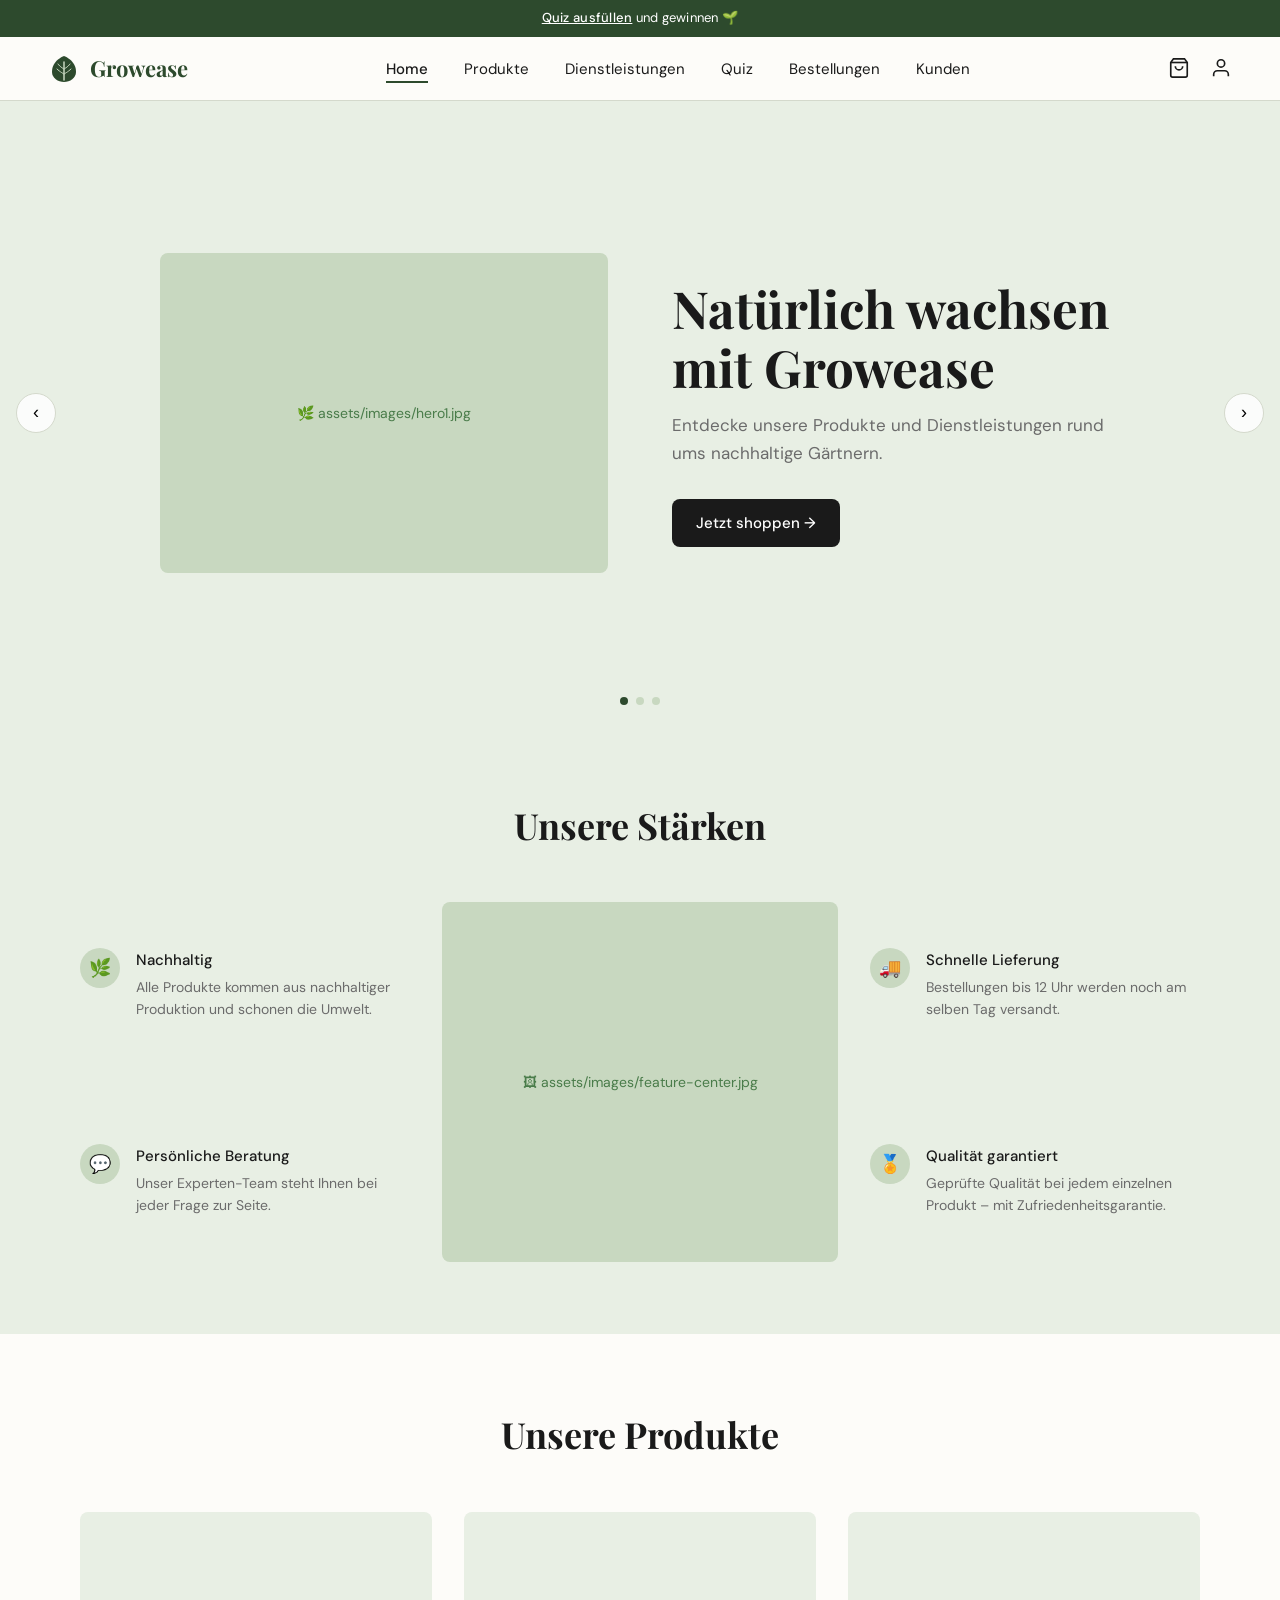
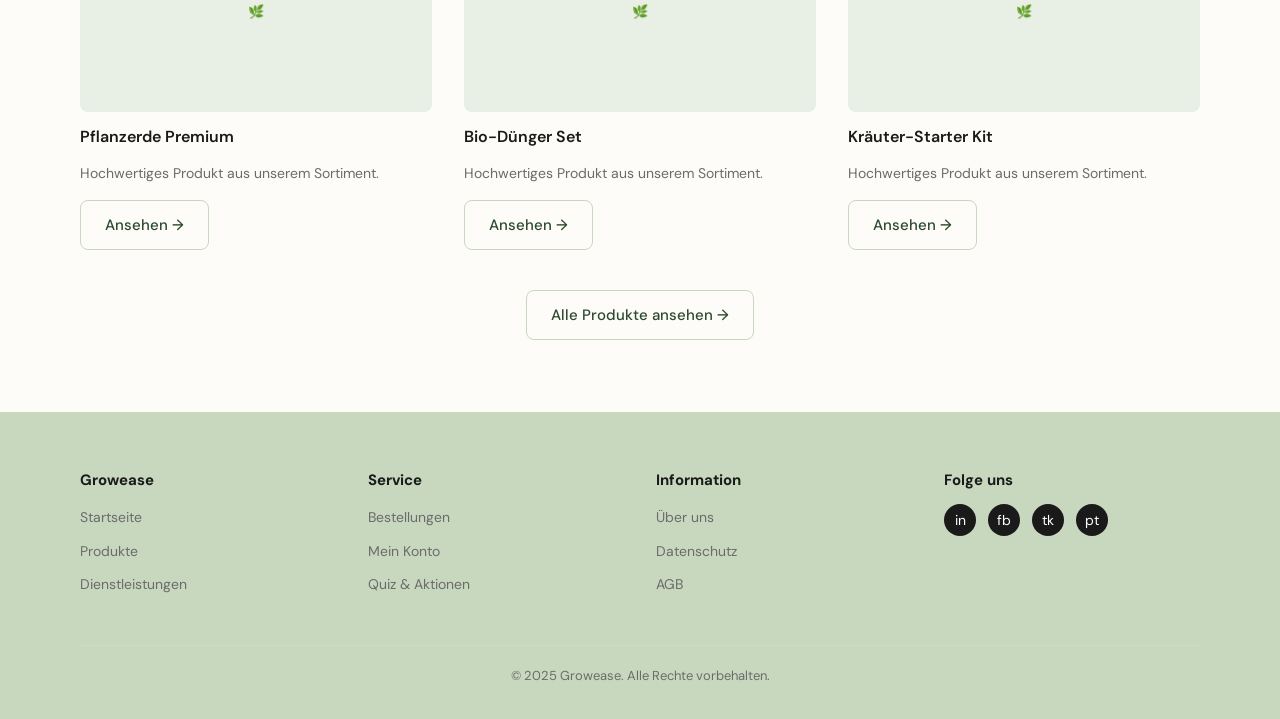
==== commit 652e194e: "Änderung Navigation" ====
--- a/index.html
+++ b/index.html
@@ -1,229 +1,472 @@
-<!DOCTYPE html>
+<!doctype html>
 <html lang="de">
-<head>
-  <meta charset="UTF-8"/>
-  <meta name="viewport" content="width=device-width, initial-scale=1.0"/>
-  <title>Growease – Startseite</title>
-  <link rel="stylesheet" href="style.css"/>
-</head>
-<body>
-
-<!-- PROMO BANNER -->
-<div class="promo-banner">
-  <a href="quiz.html">Quiz ausfüllen</a> und gewinnen 🌱
-</div>
-
-<!-- NAVIGATION -->
-<nav class="main-nav">
-  <a href="index.html" class="nav-logo">
-    <svg class="nav-logo-icon" width="32" height="32" viewBox="0 0 32 32" fill="none" xmlns="http://www.w3.org/2000/svg" aria-hidden="true">
-      <path d="M16 4 C16 4, 28 8, 28 20 C28 26, 22 30, 16 30 C10 30, 4 26, 4 20 C4 8, 16 4, 16 4Z" fill="#2d4a2d"/>
-      <path d="M16 28 L16 10" stroke="#c8d8c0" stroke-width="1.5" stroke-linecap="round"/>
-      <path d="M16 22 C16 22, 12 20, 9 17" stroke="#c8d8c0" stroke-width="1" stroke-linecap="round"/>
-      <path d="M16 22 C16 22, 20 20, 23 17" stroke="#c8d8c0" stroke-width="1" stroke-linecap="round"/>
-      <path d="M16 17 C16 17, 12 15, 10 12" stroke="#c8d8c0" stroke-width="1" stroke-linecap="round"/>
-      <path d="M16 17 C16 17, 20 15, 22 12" stroke="#c8d8c0" stroke-width="1" stroke-linecap="round"/>
-    </svg>
-    <span class="nav-logo-text">Growease</span>
-  </a>
-  <ul class="nav-links">
-    <li><a href="index.html" class="active">Home</a></li>
-    <li><a href="produkte.html">Produkte</a></li>
-    <li><a href="dienstleistungen.html">Dienstleistungen</a></li>
-    <li><a href="quiz.html">Quiz</a></li>
-    <li><a href="bestellungen.html">Bestellungen</a></li>
-    <li><a href="kunden.html">Kunden</a></li>
-  </ul>
-  <div class="nav-actions">
-    <a href="bestellungen.html" class="nav-icon-btn" title="Warenkorb">
-      <svg width="22" height="22" fill="none" stroke="currentColor" stroke-width="1.8" viewBox="0 0 24 24">
-        <path d="M6 2L3 6v14a2 2 0 002 2h14a2 2 0 002-2V6l-3-4z"/><line x1="3" y1="6" x2="21" y2="6"/>
-        <path d="M16 10a4 4 0 01-8 0"/>
-      </svg>
-    </a>
-    <a href="kunden.html" class="nav-icon-btn nav-action-desktop" title="Konto">
-      <svg width="22" height="22" fill="none" stroke="currentColor" stroke-width="1.8" viewBox="0 0 24 24">
-        <path d="M20 21v-2a4 4 0 00-4-4H8a4 4 0 00-4 4v2"/><circle cx="12" cy="7" r="4"/>
-      </svg>
-    </a>
-  </div>
-  <button class="nav-hamburger" id="hamburgerBtn" aria-label="Menü öffnen">
-    <span></span><span></span><span></span>
-  </button>
-</nav>
-
-<!-- MOBILE MENU OVERLAY -->
-<div class="mobile-menu" id="mobileMenu">
-  <button class="mobile-menu-close" id="mobileClose" aria-label="Menü schliessen">✕</button>
-  <a href="index.html" class="nav-logo" style="margin-bottom:16px;">
-    <svg width="40" height="40" viewBox="0 0 32 32" fill="none">
-      <path d="M16 4 C16 4, 28 8, 28 20 C28 26, 22 30, 16 30 C10 30, 4 26, 4 20 C4 8, 16 4, 16 4Z" fill="#2d4a2d"/>
-      <path d="M16 28 L16 10" stroke="#c8d8c0" stroke-width="1.5" stroke-linecap="round"/>
-      <path d="M16 22 C16 22, 12 20, 9 17" stroke="#c8d8c0" stroke-width="1" stroke-linecap="round"/>
-      <path d="M16 22 C16 22, 20 20, 23 17" stroke="#c8d8c0" stroke-width="1" stroke-linecap="round"/>
-    </svg>
-    <span class="nav-logo-text">Growease</span>
-  </a>
-  <a href="index.html">Home</a>
-  <a href="produkte.html">Produkte</a>
-  <a href="dienstleistungen.html">Dienstleistungen</a>
-  <a href="quiz.html">Quiz</a>
-  <a href="bestellungen.html">Bestellungen</a>
-  <a href="kunden.html">Kunden</a>
-</div>
-
-<!-- HERO SLIDER -->
-<section class="hero">
-  <div class="hero-slides" id="heroSlides">
-
-    <div class="hero-slide">
-      <div class="hero-image img-container">
-        <img src="assets/images/hero1.jpg" alt="Natürlich wachsen" onerror="this.style.display='none'"/>
-        <div class="placeholder-img">🌿 assets/images/hero1.jpg</div>
-      </div>
-      <div class="hero-content">
-        <h1>Natürlich wachsen mit Growease</h1>
-        <p>Entdecke unsere Produkte und Dienstleistungen rund ums nachhaltige Gärtnern.</p>
-        <a href="produkte.html" class="btn btn-primary">Jetzt shoppen →</a>
-      </div>
+  <head>
+    <meta charset="UTF-8" />
+    <meta name="viewport" content="width=device-width, initial-scale=1.0" />
+    <title>Growease – Startseite</title>
+    <link rel="stylesheet" href="style.css" />
+  </head>
+  <body>
+    <!-- PROMO BANNER -->
+    <div class="promo-banner">
+      <a href="quiz.html">Quiz ausfüllen</a> und gewinnen 🌱
     </div>
 
-    <div class="hero-slide">
-      <div class="hero-image img-container">
-        <img src="assets/images/hero2.jpg" alt="Grüne Vielfalt" onerror="this.style.display='none'"/>
-        <div class="placeholder-img">🌱 assets/images/hero2.jpg</div>
-      </div>
-      <div class="hero-content">
-        <h1>Grüne Vielfalt für jeden Garten</h1>
-        <p>Hochwertige Pflanzen, Erde und Zubehör – direkt zu Ihnen nach Hause geliefert.</p>
-        <a href="produkte.html" class="btn btn-primary">Sortiment ansehen →</a>
-      </div>
+    <!-- NAVIGATION -->
+    <nav class="main-nav">
+      <a href="index.html" class="nav-logo">
+        <svg
+          class="nav-logo-icon"
+          width="32"
+          height="32"
+          viewBox="0 0 32 32"
+          fill="none"
+          xmlns="http://www.w3.org/2000/svg"
+          aria-hidden="true"
+        >
+          <path
+            d="M16 4 C16 4, 28 8, 28 20 C28 26, 22 30, 16 30 C10 30, 4 26, 4 20 C4 8, 16 4, 16 4Z"
+            fill="#2d4a2d"
+          />
+          <path
+            d="M16 28 L16 10"
+            stroke="#c8d8c0"
+            stroke-width="1.5"
+            stroke-linecap="round"
+          />
+          <path
+            d="M16 22 C16 22, 12 20, 9 17"
+            stroke="#c8d8c0"
+            stroke-width="1"
+            stroke-linecap="round"
+          />
+          <path
+            d="M16 22 C16 22, 20 20, 23 17"
+            stroke="#c8d8c0"
+            stroke-width="1"
+            stroke-linecap="round"
+          />
+          <path
+            d="M16 17 C16 17, 12 15, 10 12"
+            stroke="#c8d8c0"
+            stroke-width="1"
+            stroke-linecap="round"
+          />
+          <path
+            d="M16 17 C16 17, 20 15, 22 12"
+            stroke="#c8d8c0"
+            stroke-width="1"
+            stroke-linecap="round"
+          />
+        </svg>
+        <span class="nav-logo-text">Growease</span>
+      </a>
+      <ul class="nav-links">
+        <li><a href="index.html" class="active">Home</a></li>
+        <li><a href="produkte.html">Produkte</a></li>
+        <li><a href="dienstleistungen.html">Dienstleistungen</a></li>
+        <li><a href="quiz.html">Quiz</a></li>
+        <li><a href="bestellungen.html">Bestellungen</a></li>
+        <li><a href="kunden.html">Kunden</a></li>
+      </ul>
+      <div class="nav-actions">
+        <a href="bestellungen.html" class="nav-icon-btn" title="Warenkorb">
+          <svg
+            width="22"
+            height="22"
+            fill="none"
+            stroke="currentColor"
+            stroke-width="1.8"
+            viewBox="0 0 24 24"
+          >
+            <path d="M6 2L3 6v14a2 2 0 002 2h14a2 2 0 002-2V6l-3-4z" />
+            <line x1="3" y1="6" x2="21" y2="6" />
+            <path d="M16 10a4 4 0 01-8 0" />
+          </svg>
+        </a>
+        <a
+          href="kunden.html"
+          class="nav-icon-btn nav-action-desktop"
+          title="Konto"
+        >
+          <svg
+            width="22"
+            height="22"
+            fill="none"
+            stroke="currentColor"
+            stroke-width="1.8"
+            viewBox="0 0 24 24"
+          >
+            <path d="M20 21v-2a4 4 0 00-4-4H8a4 4 0 00-4 4v2" />
+            <circle cx="12" cy="7" r="4" />
+          </svg>
+        </a>
+      </div>
+      <button class="nav-hamburger" id="hamburgerBtn" aria-label="Menü öffnen">
+        <span></span><span></span><span></span>
+      </button>
+    </nav>
+
+    <!-- MOBILE MENU OVERLAY -->
+    <div class="mobile-menu" id="mobileMenu">
+      <button
+        class="mobile-menu-close"
+        id="mobileClose"
+        aria-label="Menü schliessen"
+      >
+        ✕
+      </button>
+      <a href="index.html" class="nav-logo" style="margin-bottom: 16px">
+        <svg width="40" height="40" viewBox="0 0 32 32" fill="none">
+          <path
+            d="M16 4 C16 4, 28 8, 28 20 C28 26, 22 30, 16 30 C10 30, 4 26, 4 20 C4 8, 16 4, 16 4Z"
+            fill="#2d4a2d"
+          />
+          <path
+            d="M16 28 L16 10"
+            stroke="#c8d8c0"
+            stroke-width="1.5"
+            stroke-linecap="round"
+          />
+          <path
+            d="M16 22 C16 22, 12 20, 9 17"
+            stroke="#c8d8c0"
+            stroke-width="1"
+            stroke-linecap="round"
+          />
+          <path
+            d="M16 22 C16 22, 20 20, 23 17"
+            stroke="#c8d8c0"
+            stroke-width="1"
+            stroke-linecap="round"
+          />
+        </svg>
+        <span class="nav-logo-text">Growease</span>
+      </a>
+      <a href="index.html">Home</a>
+      <a href="produkte.html">Produkte</a>
+      <a href="dienstleistungen.html">Dienstleistungen</a>
+      <a href="quiz.html">Quiz</a>
+      <a href="bestellungen.html">Bestellungen</a>
+      <a href="kunden.html">Kunden</a>
     </div>
 
-    <div class="hero-slide">
-      <div class="hero-image img-container">
-        <img src="assets/images/hero3.jpg" alt="Quiz und Gewinnspiel" onerror="this.style.display='none'"/>
-        <div class="placeholder-img">🎁 assets/images/hero3.jpg</div>
-      </div>
-      <div class="hero-content">
-        <h1>Quiz ausfüllen und Preis gewinnen</h1>
-        <p>Beantworte drei kurze Fragen und gewinne attraktive Preise aus unserem Shop.</p>
-        <a href="quiz.html" class="btn btn-primary">Quiz starten →</a>
-      </div>
-    </div>
-
-  </div>
-  <button class="hero-arrow left" id="heroPrev" aria-label="Vorheriges Bild">‹</button>
-  <button class="hero-arrow right" id="heroNext" aria-label="Nächstes Bild">›</button>
-  <div class="hero-dots" id="heroDots"></div>
-</section>
-
-<!-- FEATURES -->
-<section class="features-section">
-  <h2 class="section-title">Unsere Stärken</h2>
-  <div class="features-layout">
-    <div class="feature-item">
-      <div class="feature-icon">🌿</div>
-      <div><h4>Nachhaltig</h4><p>Alle Produkte kommen aus nachhaltiger Produktion und schonen die Umwelt.</p></div>
-    </div>
-    <div class="feature-center-img img-container">
-      <img src="assets/images/feature-center.jpg" alt="Unsere Stärken" onerror="this.style.display='none'"/>
-      <div class="placeholder-img">🖼 assets/images/feature-center.jpg</div>
-    </div>
-    <div class="feature-item">
-      <div class="feature-icon">🚚</div>
-      <div><h4>Schnelle Lieferung</h4><p>Bestellungen bis 12 Uhr werden noch am selben Tag versandt.</p></div>
-    </div>
-    <div class="feature-item">
-      <div class="feature-icon">💬</div>
-      <div><h4>Persönliche Beratung</h4><p>Unser Experten-Team steht Ihnen bei jeder Frage zur Seite.</p></div>
-    </div>
-    <div class="feature-item">
-      <div class="feature-icon">🏅</div>
-      <div><h4>Qualität garantiert</h4><p>Geprüfte Qualität bei jedem einzelnen Produkt – mit Zufriedenheitsgarantie.</p></div>
-    </div>
-  </div>
-</section>
-
-<!-- FEATURED PRODUCTS -->
-<section class="products-section">
-  <h2 class="section-title">Unsere Produkte</h2>
-  <div class="products-grid" id="homeProductGrid">
-    <div class="product-card"><div class="product-img loading-placeholder" style="height:200px;"></div><div class="loading-placeholder" style="height:16px;width:60%;border-radius:4px;margin-top:8px;"></div></div>
-    <div class="product-card"><div class="product-img loading-placeholder" style="height:200px;"></div><div class="loading-placeholder" style="height:16px;width:60%;border-radius:4px;margin-top:8px;"></div></div>
-    <div class="product-card"><div class="product-img loading-placeholder" style="height:200px;"></div><div class="loading-placeholder" style="height:16px;width:60%;border-radius:4px;margin-top:8px;"></div></div>
-  </div>
-  <div style="text-align:center;margin-top:40px;">
-    <a href="produkte.html" class="btn btn-outline">Alle Produkte ansehen →</a>
-  </div>
-</section>
-
-<!-- FOOTER -->
-<footer>
-  <div class="footer-grid">
-    <div class="footer-col"><h4>Growease</h4><ul><li><a href="index.html">Startseite</a></li><li><a href="produkte.html">Produkte</a></li><li><a href="dienstleistungen.html">Dienstleistungen</a></li></ul></div>
-    <div class="footer-col"><h4>Service</h4><ul><li><a href="bestellungen.html">Bestellungen</a></li><li><a href="kunden.html">Mein Konto</a></li><li><a href="quiz.html">Quiz & Aktionen</a></li></ul></div>
-    <div class="footer-col"><h4>Information</h4><ul><li><a href="#">Über uns</a></li><li><a href="#">Datenschutz</a></li><li><a href="#">AGB</a></li></ul></div>
-    <div class="footer-col"><h4>Folge uns</h4><div class="footer-social"><div class="social-dot">in</div><div class="social-dot">fb</div><div class="social-dot">tk</div><div class="social-dot">pt</div></div></div>
-  </div>
-  <div class="footer-bottom">© 2025 Growease. Alle Rechte vorbehalten.</div>
-</footer>
-
-<script src="assets/js/nav.js"></script>
-<script>
-const API_BASE = "http://localhost:8081/api.php/records";
-
-// HERO SLIDER
-(function() {
-  var slides = document.getElementById('heroSlides');
-  var dotsContainer = document.getElementById('heroDots');
-  var current = 0;
-  var total = document.querySelectorAll('.hero-slide').length;
-  for (var i = 0; i < total; i++) {
-    var d = document.createElement('button');
-    d.className = 'hero-dot' + (i === 0 ? ' active' : '');
-    d.setAttribute('aria-label', 'Slide ' + (i+1));
-    (function(idx){ d.addEventListener('click', function(){ goTo(idx); }); })(i);
-    dotsContainer.appendChild(d);
-  }
-  function goTo(n) {
-    current = (n + total) % total;
-    slides.style.transform = 'translateX(-' + (current * 100) + '%)';
-    document.querySelectorAll('.hero-dot').forEach(function(d, i){ d.classList.toggle('active', i === current); });
-  }
-  document.getElementById('heroPrev').addEventListener('click', function(){ goTo(current - 1); });
-  document.getElementById('heroNext').addEventListener('click', function(){ goTo(current + 1); });
-  setInterval(function(){ goTo(current + 1); }, 5000);
-})();
-
-// LOAD PRODUCTS
-async function loadHomeProducts() {
-  var grid = document.getElementById('homeProductGrid');
-  try {
-    var res = await fetch(API_BASE + '/Produkt?limit=3');
-    if (!res.ok) throw new Error();
-    var data = await res.json();
-    var records = data.records || [];
-    if (!records.length) throw new Error();
-    grid.innerHTML = records.map(function(p) {
-      var name = p.Name || p.Bezeichnung || 'Produkt';
-      return '<div class="product-card" onclick="location.href=\'produkte.html\'">' +
-        '<div class="product-img img-container" style="height:200px;">' +
-        (p.Bild ? '<img src="' + p.Bild + '" alt="' + name + '" onerror="this.style.display=\'none\'">' : '') +
-        '<div class="placeholder-img" style="width:100%;height:200px;">🌿</div></div>' +
-        '<h3>' + name + '</h3>' +
-        '<p>' + (p.Beschreibung || '') + '</p>' +
-        '<a href="produkte.html" class="btn btn-outline">Ansehen →</a></div>';
-    }).join('');
-  } catch(e) {
-    grid.innerHTML = ['Pflanzerde Premium','Bio-Dünger Set','Kräuter-Starter Kit'].map(function(name) {
-      return '<div class="product-card"><div class="product-img" style="height:200px;display:flex;align-items:center;justify-content:center;color:var(--green-mid);">🌿</div>' +
-        '<h3>' + name + '</h3><p>Hochwertiges Produkt aus unserem Sortiment.</p>' +
-        '<a href="produkte.html" class="btn btn-outline">Ansehen →</a></div>';
-    }).join('');
-  }
-}
-loadHomeProducts();
-</script>
-</body>
+    <!-- HERO SLIDER -->
+    <section class="hero">
+      <div class="hero-slides" id="heroSlides">
+        <div class="hero-slide">
+          <div class="hero-image img-container">
+            <img
+              src="assets/images/hero1.jpg"
+              alt="Natürlich wachsen"
+              onerror="this.style.display = 'none'"
+            />
+            <div class="placeholder-img">🌿 assets/images/hero1.jpg</div>
+          </div>
+          <div class="hero-content">
+            <h1>Natürlich wachsen mit Growease</h1>
+            <p>
+              Entdecke unsere Produkte und Dienstleistungen rund ums nachhaltige
+              Gärtnern.
+            </p>
+            <a href="produkte.html" class="btn btn-primary">Jetzt shoppen →</a>
+          </div>
+        </div>
+
+        <div class="hero-slide">
+          <div class="hero-image img-container">
+            <img
+              src="assets/images/hero2.jpg"
+              alt="Grüne Vielfalt"
+              onerror="this.style.display = 'none'"
+            />
+            <div class="placeholder-img">🌱 assets/images/hero2.jpg</div>
+          </div>
+          <div class="hero-content">
+            <h1>Grüne Vielfalt für jeden Garten</h1>
+            <p>
+              Hochwertige Pflanzen, Erde und Zubehör – direkt zu Ihnen nach
+              Hause geliefert.
+            </p>
+            <a href="produkte.html" class="btn btn-primary"
+              >Sortiment ansehen →</a
+            >
+          </div>
+        </div>
+
+        <div class="hero-slide">
+          <div class="hero-image img-container">
+            <img
+              src="assets/images/hero3.jpg"
+              alt="Quiz und Gewinnspiel"
+              onerror="this.style.display = 'none'"
+            />
+            <div class="placeholder-img">🎁 assets/images/hero3.jpg</div>
+          </div>
+          <div class="hero-content">
+            <h1>Quiz ausfüllen und Preis gewinnen</h1>
+            <p>
+              Beantworte drei kurze Fragen und gewinne attraktive Preise aus
+              unserem Shop.
+            </p>
+            <a href="quiz.html" class="btn btn-primary">Quiz starten →</a>
+          </div>
+        </div>
+      </div>
+      <button
+        class="hero-arrow left"
+        id="heroPrev"
+        aria-label="Vorheriges Bild"
+      >
+        ‹
+      </button>
+      <button class="hero-arrow right" id="heroNext" aria-label="Nächstes Bild">
+        ›
+      </button>
+      <div class="hero-dots" id="heroDots"></div>
+    </section>
+
+    <!-- FEATURES -->
+    <section class="features-section">
+      <h2 class="section-title">Unsere Stärken</h2>
+      <div class="features-layout">
+        <div class="feature-item">
+          <div class="feature-icon">🌿</div>
+          <div>
+            <h4>Nachhaltig</h4>
+            <p>
+              Alle Produkte kommen aus nachhaltiger Produktion und schonen die
+              Umwelt.
+            </p>
+          </div>
+        </div>
+        <div class="feature-center-img img-container">
+          <img
+            src="assets/images/feature-center.jpg"
+            alt="Unsere Stärken"
+            onerror="this.style.display = 'none'"
+          />
+          <div class="placeholder-img">🖼 assets/images/feature-center.jpg</div>
+        </div>
+        <div class="feature-item">
+          <div class="feature-icon">🚚</div>
+          <div>
+            <h4>Schnelle Lieferung</h4>
+            <p>Bestellungen bis 12 Uhr werden noch am selben Tag versandt.</p>
+          </div>
+        </div>
+        <div class="feature-item">
+          <div class="feature-icon">💬</div>
+          <div>
+            <h4>Persönliche Beratung</h4>
+            <p>Unser Experten-Team steht Ihnen bei jeder Frage zur Seite.</p>
+          </div>
+        </div>
+        <div class="feature-item">
+          <div class="feature-icon">🏅</div>
+          <div>
+            <h4>Qualität garantiert</h4>
+            <p>
+              Geprüfte Qualität bei jedem einzelnen Produkt – mit
+              Zufriedenheitsgarantie.
+            </p>
+          </div>
+        </div>
+      </div>
+    </section>
+
+    <!-- FEATURED PRODUCTS -->
+    <section class="products-section">
+      <h2 class="section-title">Unsere Produkte</h2>
+      <div class="products-grid" id="homeProductGrid">
+        <div class="product-card">
+          <div
+            class="product-img loading-placeholder"
+            style="height: 200px"
+          ></div>
+          <div
+            class="loading-placeholder"
+            style="
+              height: 16px;
+              width: 60%;
+              border-radius: 4px;
+              margin-top: 8px;
+            "
+          ></div>
+        </div>
+        <div class="product-card">
+          <div
+            class="product-img loading-placeholder"
+            style="height: 200px"
+          ></div>
+          <div
+            class="loading-placeholder"
+            style="
+              height: 16px;
+              width: 60%;
+              border-radius: 4px;
+              margin-top: 8px;
+            "
+          ></div>
+        </div>
+        <div class="product-card">
+          <div
+            class="product-img loading-placeholder"
+            style="height: 200px"
+          ></div>
+          <div
+            class="loading-placeholder"
+            style="
+              height: 16px;
+              width: 60%;
+              border-radius: 4px;
+              margin-top: 8px;
+            "
+          ></div>
+        </div>
+      </div>
+      <div style="text-align: center; margin-top: 40px">
+        <a href="produkte.html" class="btn btn-outline"
+          >Alle Produkte ansehen →</a
+        >
+      </div>
+    </section>
+
+    <!-- FOOTER -->
+    <footer>
+      <div class="footer-grid">
+        <div class="footer-col">
+          <h4>Growease</h4>
+          <ul>
+            <li><a href="index.html">Startseite</a></li>
+            <li><a href="produkte.html">Produkte</a></li>
+            <li><a href="dienstleistungen.html">Dienstleistungen</a></li>
+          </ul>
+        </div>
+        <div class="footer-col">
+          <h4>Service</h4>
+          <ul>
+            <li><a href="bestellungen.html">Bestellungen</a></li>
+            <li><a href="kunden.html">Mein Konto</a></li>
+            <li><a href="quiz.html">Quiz & Aktionen</a></li>
+          </ul>
+        </div>
+        <div class="footer-col">
+          <h4>Information</h4>
+          <ul>
+            <li><a href="#">Über uns</a></li>
+            <li><a href="#">Datenschutz</a></li>
+            <li><a href="#">AGB</a></li>
+          </ul>
+        </div>
+        <div class="footer-col">
+          <h4>Folge uns</h4>
+          <div class="footer-social">
+            <div class="social-dot">in</div>
+            <div class="social-dot">fb</div>
+            <div class="social-dot">tk</div>
+            <div class="social-dot">pt</div>
+          </div>
+        </div>
+      </div>
+      <div class="footer-bottom">© 2025 Growease. Alle Rechte vorbehalten.</div>
+    </footer>
+
+    <script src="assets/js/nav.js"></script>
+    <script>
+      const API_BASE = "http://localhost:8081/api.php/records";
+
+      // HERO SLIDER
+      (function () {
+        var slides = document.getElementById("heroSlides");
+        var dotsContainer = document.getElementById("heroDots");
+        var current = 0;
+        var total = document.querySelectorAll(".hero-slide").length;
+        for (var i = 0; i < total; i++) {
+          var d = document.createElement("button");
+          d.className = "hero-dot" + (i === 0 ? " active" : "");
+          d.setAttribute("aria-label", "Slide " + (i + 1));
+          (function (idx) {
+            d.addEventListener("click", function () {
+              goTo(idx);
+            });
+          })(i);
+          dotsContainer.appendChild(d);
+        }
+        function goTo(n) {
+          current = (n + total) % total;
+          slides.style.transform = "translateX(-" + current * 100 + "%)";
+          document.querySelectorAll(".hero-dot").forEach(function (d, i) {
+            d.classList.toggle("active", i === current);
+          });
+        }
+        document
+          .getElementById("heroPrev")
+          .addEventListener("click", function () {
+            goTo(current - 1);
+          });
+        document
+          .getElementById("heroNext")
+          .addEventListener("click", function () {
+            goTo(current + 1);
+          });
+        setInterval(function () {
+          goTo(current + 1);
+        }, 5000);
+      })();
+
+      // LOAD PRODUCTS
+      async function loadHomeProducts() {
+        var grid = document.getElementById("homeProductGrid");
+        try {
+          var res = await fetch(API_BASE + "/Produkt?limit=3");
+          if (!res.ok) throw new Error();
+          var data = await res.json();
+          var records = data.records || [];
+          if (!records.length) throw new Error();
+          grid.innerHTML = records
+            .map(function (p) {
+              var name = p.Name || p.Bezeichnung || "Produkt";
+              return (
+                '<div class="product-card" onclick="location.href=\'produkte.html\'">' +
+                '<div class="product-img img-container" style="height:200px;">' +
+                (p.Bild
+                  ? '<img src="' +
+                    p.Bild +
+                    '" alt="' +
+                    name +
+                    '" onerror="this.style.display=\'none\'">'
+                  : "") +
+                '<div class="placeholder-img" style="width:100%;height:200px;">🌿</div></div>' +
+                "<h3>" +
+                name +
+                "</h3>" +
+                "<p>" +
+                (p.Beschreibung || "") +
+                "</p>" +
+                '<a href="produkte.html" class="btn btn-outline">Ansehen →</a></div>'
+              );
+            })
+            .join("");
+        } catch (e) {
+          grid.innerHTML = [
+            "Pflanzerde Premium",
+            "Bio-Dünger Set",
+            "Kräuter-Starter Kit",
+          ]
+            .map(function (name) {
+              return (
+                '<div class="product-card"><div class="product-img" style="height:200px;display:flex;align-items:center;justify-content:center;color:var(--green-mid);">🌿</div>' +
+                "<h3>" +
+                name +
+                "</h3><p>Hochwertiges Produkt aus unserem Sortiment.</p>" +
+                '<a href="produkte.html" class="btn btn-outline">Ansehen →</a></div>'
+              );
+            })
+            .join("");
+        }
+      }
+      loadHomeProducts();
+    </script>
+  </body>
 </html>
--- a/style.css
+++ b/style.css
@@ -136,7 +136,9 @@
   cursor: pointer;
   flex-direction: column;
   gap: 5px;
-  padding: 4px;
+  padding: 8px;
+  z-index: 10;
+  position: relative;
 }
 .nav-hamburger span {
   display: block;
@@ -160,13 +162,12 @@
   position: fixed;
   inset: 0;
   background: var(--warm-white);
-  z-index: 200;
+  z-index: 500;
   flex-direction: column;
   align-items: center;
   justify-content: center;
   gap: 32px;
 }
-.mobile-menu.open { display: flex; }
 .mobile-menu a {
   font-family: var(--font-display);
   font-size: 28px;
@@ -722,3 +723,13 @@
   .quiz-options { flex-direction: column; }
   .quiz-option { text-align: center; }
 }
+
+/* ── NAV ICON BUTTONS (links, not buttons) ── */
+.nav-icon-btn {
+  display: flex;
+  align-items: center;
+  color: var(--text-dark);
+  transition: color var(--transition);
+  text-decoration: none;
+}
+.nav-icon-btn:hover { color: var(--green-dark); }
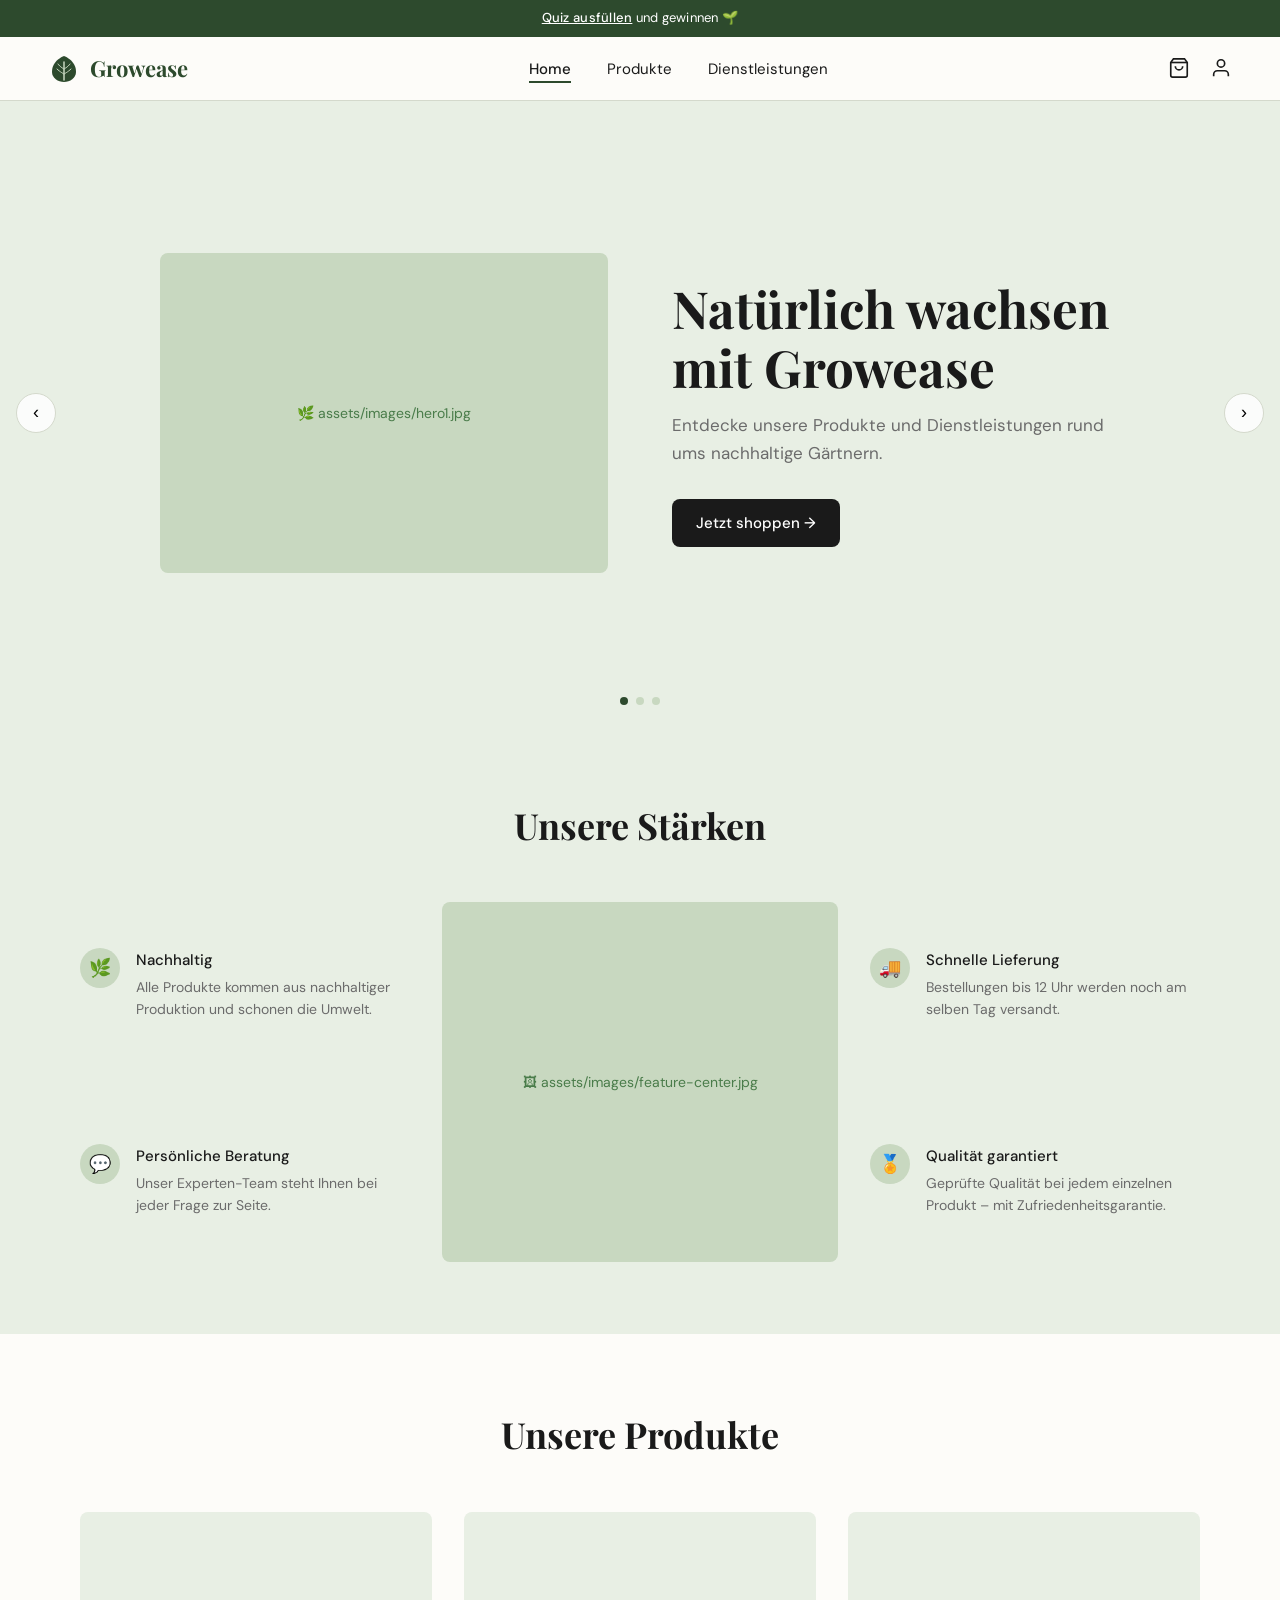
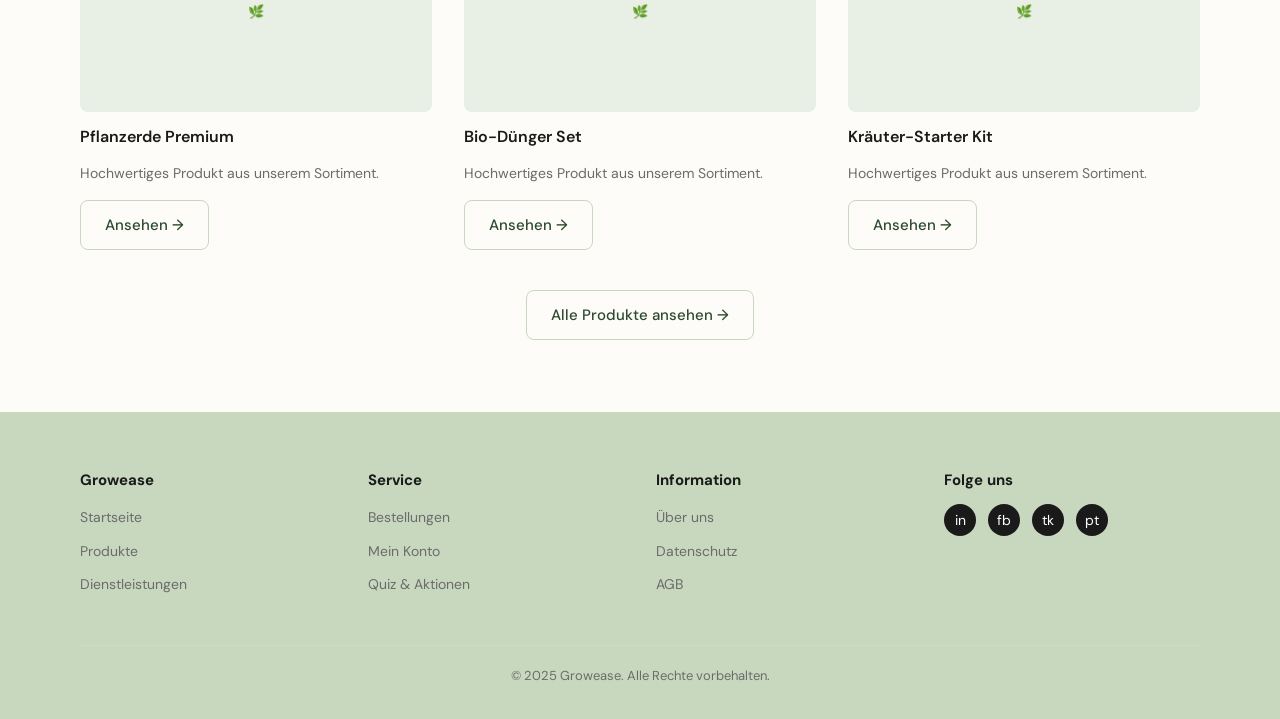
==== commit 7dec717f: "Navigation" ====
--- a/index.html
+++ b/index.html
@@ -65,9 +65,9 @@
         <li><a href="index.html" class="active">Home</a></li>
         <li><a href="produkte.html">Produkte</a></li>
         <li><a href="dienstleistungen.html">Dienstleistungen</a></li>
-        <li><a href="quiz.html">Quiz</a></li>
-        <li><a href="bestellungen.html">Bestellungen</a></li>
-        <li><a href="kunden.html">Kunden</a></li>
+        <!-- <li><a href="quiz.html">Quiz</a></li> -->
+        <!-- <li><a href="bestellungen.html">Bestellungen</a></li> -->
+        <!-- <li><a href="kunden.html">Kunden</a></li> -->
       </ul>
       <div class="nav-actions">
         <a href="bestellungen.html" class="nav-icon-btn" title="Warenkorb">
--- a/style.css
+++ b/style.css
@@ -1,4 +1,4 @@
-@import url('https://fonts.googleapis.com/css2?family=Playfair+Display:wght@400;700&family=DM+Sans:wght@300;400;500&display=swap');
+@import url("https://fonts.googleapis.com/css2?family=Playfair+Display:wght@400;700&family=DM+Sans:wght@300;400;500&display=swap");
 
 :root {
   --green-dark: #2d4a2d;
@@ -11,15 +11,23 @@
   --text-muted: #6b6b6b;
   --border: #d4d9cc;
   --footer-bg: #c8d8be;
-  --font-display: 'Playfair Display', serif;
-  --font-body: 'DM Sans', sans-serif;
+  --font-display: "Playfair Display", serif;
+  --font-body: "DM Sans", sans-serif;
   --radius: 8px;
   --transition: 0.25s ease;
 }
 
-*, *::before, *::after { box-sizing: border-box; margin: 0; padding: 0; }
-
-html { scroll-behavior: smooth; }
+*,
+*::before,
+*::after {
+  box-sizing: border-box;
+  margin: 0;
+  padding: 0;
+}
+
+html {
+  scroll-behavior: smooth;
+}
 
 body {
   font-family: var(--font-body);
@@ -29,8 +37,14 @@
   line-height: 1.6;
 }
 
-a { text-decoration: none; color: inherit; }
-img { max-width: 100%; display: block; }
+a {
+  text-decoration: none;
+  color: inherit;
+}
+img {
+  max-width: 100%;
+  display: block;
+}
 
 /* ── PROMO BANNER ── */
 .promo-banner {
@@ -73,7 +87,9 @@
   flex-shrink: 0;
   transition: transform var(--transition);
 }
-.nav-logo:hover .nav-logo-icon { transform: rotate(-8deg) scale(1.08); }
+.nav-logo:hover .nav-logo-icon {
+  transform: rotate(-8deg) scale(1.08);
+}
 .nav-logo-text {
   font-family: var(--font-display);
   font-size: 22px;
@@ -97,7 +113,7 @@
   position: relative;
 }
 .nav-links a::after {
-  content: '';
+  content: "";
   position: absolute;
   bottom: -4px;
   left: 0;
@@ -107,8 +123,12 @@
   transition: width var(--transition);
 }
 .nav-links a:hover::after,
-.nav-links a.active::after { width: 100%; }
-.nav-links a.active { font-weight: 500; }
+.nav-links a.active::after {
+  width: 100%;
+}
+.nav-links a.active {
+  font-weight: 500;
+}
 
 .nav-actions {
   display: flex;
@@ -126,7 +146,9 @@
   align-items: center;
   transition: color var(--transition);
 }
-.nav-actions button:hover { color: var(--green-dark); }
+.nav-actions button:hover {
+  color: var(--green-dark);
+}
 
 /* Hamburger */
 .nav-hamburger {
@@ -149,13 +171,22 @@
 }
 
 /* Hamburger open state animation */
-.nav-hamburger.is-open span:nth-child(1) { transform: translateY(7px) rotate(45deg); }
-.nav-hamburger.is-open span:nth-child(2) { opacity: 0; transform: scaleX(0); }
-.nav-hamburger.is-open span:nth-child(3) { transform: translateY(-7px) rotate(-45deg); }
+.nav-hamburger.is-open span:nth-child(1) {
+  transform: translateY(7px) rotate(45deg);
+}
+.nav-hamburger.is-open span:nth-child(2) {
+  opacity: 0;
+  transform: scaleX(0);
+}
+.nav-hamburger.is-open span:nth-child(3) {
+  transform: translateY(-7px) rotate(-45deg);
+}
 
 /* Hide account icon on mobile (keep cart) */
 @media (max-width: 900px) {
-  .nav-action-desktop { display: none; }
+  .nav-action-desktop {
+    display: none;
+  }
 }
 .mobile-menu {
   display: none;
@@ -174,7 +205,9 @@
   color: var(--text-dark);
   transition: color var(--transition);
 }
-.mobile-menu a:hover { color: var(--green-dark); }
+.mobile-menu a:hover {
+  color: var(--green-dark);
+}
 .mobile-menu-close {
   position: absolute;
   top: 20px;
@@ -195,7 +228,11 @@
   display: flex;
   align-items: center;
 }
-.hero-slides { display: flex; width: 100%; transition: transform 0.5s ease; }
+.hero-slides {
+  display: flex;
+  width: 100%;
+  transition: transform 0.5s ease;
+}
 .hero-slide {
   min-width: 100%;
   display: flex;
@@ -205,7 +242,10 @@
   min-height: 480px;
   position: relative;
 }
-.hero-content { flex: 1; z-index: 1; }
+.hero-content {
+  flex: 1;
+  z-index: 1;
+}
 .hero-content h1 {
   font-family: var(--font-display);
   font-size: clamp(32px, 4vw, 56px);
@@ -249,10 +289,11 @@
   position: absolute;
   top: 50%;
   transform: translateY(-50%);
-  background: rgba(255,255,255,0.85);
+  background: rgba(255, 255, 255, 0.85);
   border: 1px solid var(--border);
   border-radius: 50%;
-  width: 40px; height: 40px;
+  width: 40px;
+  height: 40px;
   cursor: pointer;
   font-size: 18px;
   display: flex;
@@ -261,9 +302,15 @@
   z-index: 10;
   transition: background var(--transition);
 }
-.hero-arrow:hover { background: #fff; }
-.hero-arrow.left { left: 16px; }
-.hero-arrow.right { right: 16px; }
+.hero-arrow:hover {
+  background: #fff;
+}
+.hero-arrow.left {
+  left: 16px;
+}
+.hero-arrow.right {
+  right: 16px;
+}
 
 .hero-dots {
   position: absolute;
@@ -274,14 +321,17 @@
   gap: 8px;
 }
 .hero-dot {
-  width: 8px; height: 8px;
+  width: 8px;
+  height: 8px;
   border-radius: 50%;
   background: var(--green-light);
   border: none;
   cursor: pointer;
   transition: background var(--transition);
 }
-.hero-dot.active { background: var(--green-dark); }
+.hero-dot.active {
+  background: var(--green-dark);
+}
 
 /* ── BUTTONS ── */
 .btn {
@@ -302,16 +352,23 @@
   background: var(--text-dark);
   color: #fff;
 }
-.btn-primary:hover { background: var(--green-dark); }
+.btn-primary:hover {
+  background: var(--green-dark);
+}
 .btn-outline {
   background: transparent;
   color: var(--green-dark);
   border: 1px solid var(--green-light);
 }
-.btn-outline:hover { background: var(--green-pale); border-color: var(--green-mid); }
+.btn-outline:hover {
+  background: var(--green-pale);
+  border-color: var(--green-mid);
+}
 
 /* ── SECTION COMMON ── */
-section { padding: 72px 80px; }
+section {
+  padding: 72px 80px;
+}
 .section-title {
   font-family: var(--font-display);
   font-size: clamp(24px, 3vw, 36px);
@@ -342,7 +399,11 @@
   min-height: 360px;
   background: var(--green-light);
 }
-.feature-center-img img { width: 100%; height: 100%; object-fit: cover; }
+.feature-center-img img {
+  width: 100%;
+  height: 100%;
+  object-fit: cover;
+}
 
 .feature-item {
   display: flex;
@@ -350,7 +411,8 @@
   gap: 16px;
 }
 .feature-icon {
-  width: 40px; height: 40px;
+  width: 40px;
+  height: 40px;
   border-radius: 50%;
   background: var(--green-light);
   display: flex;
@@ -359,11 +421,20 @@
   font-size: 18px;
   flex-shrink: 0;
 }
-.feature-item h4 { font-weight: 500; margin-bottom: 4px; font-size: 15px; }
-.feature-item p { font-size: 14px; color: var(--text-muted); }
+.feature-item h4 {
+  font-weight: 500;
+  margin-bottom: 4px;
+  font-size: 15px;
+}
+.feature-item p {
+  font-size: 14px;
+  color: var(--text-muted);
+}
 
 /* ── PRODUCTS GRID ── */
-.products-section { background: var(--warm-white); }
+.products-section {
+  background: var(--warm-white);
+}
 .products-grid {
   display: grid;
   grid-template-columns: repeat(3, 1fr);
@@ -378,7 +449,9 @@
   cursor: pointer;
   transition: transform var(--transition);
 }
-.product-card:hover { transform: translateY(-4px); }
+.product-card:hover {
+  transform: translateY(-4px);
+}
 .product-img {
   background: var(--green-pale);
   border-radius: var(--radius);
@@ -390,19 +463,42 @@
   color: var(--green-mid);
   font-size: 13px;
 }
-.product-img img { width: 100%; height: 100%; object-fit: cover; }
-.product-card h3 { font-weight: 600; font-size: 16px; }
-.product-card p { font-size: 14px; color: var(--text-muted); flex: 1; }
-.product-card .btn { align-self: flex-start; margin-top: 4px; }
+.product-img img {
+  width: 100%;
+  height: 100%;
+  object-fit: cover;
+}
+.product-card h3 {
+  font-weight: 600;
+  font-size: 16px;
+}
+.product-card p {
+  font-size: 14px;
+  color: var(--text-muted);
+  flex: 1;
+}
+.product-card .btn {
+  align-self: flex-start;
+  margin-top: 4px;
+}
 
 /* ── LOADING STATE ── */
 .loading-placeholder {
-  background: linear-gradient(90deg, var(--green-pale) 25%, var(--green-light) 50%, var(--green-pale) 75%);
+  background: linear-gradient(
+    90deg,
+    var(--green-pale) 25%,
+    var(--green-light) 50%,
+    var(--green-pale) 75%
+  );
   background-size: 200% 100%;
   animation: shimmer 1.5s infinite;
   border-radius: var(--radius);
 }
-@keyframes shimmer { to { background-position: -200% 0; } }
+@keyframes shimmer {
+  to {
+    background-position: -200% 0;
+  }
+}
 
 /* ── FOOTER ── */
 footer {
@@ -421,21 +517,28 @@
   font-size: 15px;
   margin-bottom: 12px;
 }
-.footer-col ul { list-style: none; }
-.footer-col ul li { margin-bottom: 8px; }
+.footer-col ul {
+  list-style: none;
+}
+.footer-col ul li {
+  margin-bottom: 8px;
+}
 .footer-col ul li a {
   font-size: 14px;
   color: var(--text-muted);
   transition: color var(--transition);
 }
-.footer-col ul li a:hover { color: var(--text-dark); }
+.footer-col ul li a:hover {
+  color: var(--text-dark);
+}
 .footer-social {
   display: flex;
   gap: 12px;
   margin-top: 8px;
 }
 .social-dot {
-  width: 32px; height: 32px;
+  width: 32px;
+  height: 32px;
   border-radius: 50%;
   background: var(--text-dark);
   display: flex;
@@ -446,7 +549,9 @@
   cursor: pointer;
   transition: background var(--transition);
 }
-.social-dot:hover { background: var(--green-dark); }
+.social-dot:hover {
+  background: var(--green-dark);
+}
 .footer-bottom {
   border-top: 1px solid var(--border);
   padding-top: 20px;
@@ -503,13 +608,19 @@
   padding: 6px 0;
   transition: color var(--transition);
 }
-.sidebar label:hover { color: var(--green-dark); }
-.sidebar input[type=checkbox] {
+.sidebar label:hover {
+  color: var(--green-dark);
+}
+.sidebar input[type="checkbox"] {
   accent-color: var(--green-dark);
-  width: 15px; height: 15px;
-}
-
-.main-content { flex: 1; padding: 32px 48px; }
+  width: 15px;
+  height: 15px;
+}
+
+.main-content {
+  flex: 1;
+  padding: 32px 48px;
+}
 .products-toolbar {
   display: flex;
   justify-content: flex-end;
@@ -526,10 +637,18 @@
   outline: none;
   transition: border-color var(--transition);
 }
-.search-bar:focus { border-color: var(--green-mid); }
+.search-bar:focus {
+  border-color: var(--green-mid);
+}
 
 /* ── DIENSTLEISTUNGEN PAGE ── */
-.services-list { max-width: 800px; margin: 0 auto; display: flex; flex-direction: column; gap: 0; }
+.services-list {
+  max-width: 800px;
+  margin: 0 auto;
+  display: flex;
+  flex-direction: column;
+  gap: 0;
+}
 .service-row {
   display: flex;
   align-items: center;
@@ -540,17 +659,33 @@
   transition: background var(--transition);
 }
 .service-img {
-  width: 80px; height: 60px;
+  width: 80px;
+  height: 60px;
   border-radius: 6px;
   background: var(--green-pale);
   flex-shrink: 0;
   overflow: hidden;
 }
-.service-img img { width: 100%; height: 100%; object-fit: cover; }
-.service-info { flex: 1; }
-.service-info h3 { font-weight: 600; font-size: 16px; }
-.service-info p { font-size: 14px; color: var(--text-muted); }
-.service-arrow { color: var(--text-muted); font-size: 18px; }
+.service-img img {
+  width: 100%;
+  height: 100%;
+  object-fit: cover;
+}
+.service-info {
+  flex: 1;
+}
+.service-info h3 {
+  font-weight: 600;
+  font-size: 16px;
+}
+.service-info p {
+  font-size: 14px;
+  color: var(--text-muted);
+}
+.service-arrow {
+  color: var(--text-muted);
+  font-size: 18px;
+}
 
 /* ── QUIZ PAGE ── */
 .quiz-hero {
@@ -566,12 +701,15 @@
   font-size: clamp(28px, 4vw, 48px);
   margin-bottom: 16px;
 }
-.quiz-intro p { color: var(--text-muted); font-size: 16px; }
+.quiz-intro p {
+  color: var(--text-muted);
+  font-size: 16px;
+}
 .quiz-card {
   background: #fff;
   border-radius: 12px;
   padding: 40px;
-  box-shadow: 0 4px 24px rgba(0,0,0,0.08);
+  box-shadow: 0 4px 24px rgba(0, 0, 0, 0.08);
 }
 .quiz-progress {
   font-size: 13px;
@@ -602,7 +740,8 @@
   background: #fff;
   transition: all var(--transition);
 }
-.quiz-option:hover, .quiz-option.selected {
+.quiz-option:hover,
+.quiz-option.selected {
   background: var(--green-pale);
   border-color: var(--green-mid);
   color: var(--green-dark);
@@ -615,8 +754,13 @@
 }
 
 /* FAQ Section */
-.faq-section { background: var(--warm-white); }
-.faq-list { max-width: 760px; margin: 0 auto; }
+.faq-section {
+  background: var(--warm-white);
+}
+.faq-list {
+  max-width: 760px;
+  margin: 0 auto;
+}
 .faq-item {
   border-bottom: 1px solid var(--border);
 }
@@ -635,20 +779,36 @@
   font-family: var(--font-body);
   color: var(--text-dark);
 }
-.faq-q:hover { color: var(--green-dark); }
-.faq-icon { font-size: 20px; flex-shrink: 0; transition: transform var(--transition); }
-.faq-item.open .faq-icon { transform: rotate(45deg); }
+.faq-q:hover {
+  color: var(--green-dark);
+}
+.faq-icon {
+  font-size: 20px;
+  flex-shrink: 0;
+  transition: transform var(--transition);
+}
+.faq-item.open .faq-icon {
+  transform: rotate(45deg);
+}
 .faq-answer {
   max-height: 0;
   overflow: hidden;
-  transition: max-height 0.35s ease, padding 0.2s;
+  transition:
+    max-height 0.35s ease,
+    padding 0.2s;
   font-size: 14px;
   color: var(--text-muted);
 }
-.faq-item.open .faq-answer { max-height: 200px; padding-bottom: 20px; }
+.faq-item.open .faq-answer {
+  max-height: 200px;
+  padding-bottom: 20px;
+}
 
 /* ── BESTELLUNGEN PAGE ── */
-.orders-table { width: 100%; border-collapse: collapse; }
+.orders-table {
+  width: 100%;
+  border-collapse: collapse;
+}
 .orders-table th {
   font-size: 12px;
   text-transform: uppercase;
@@ -663,7 +823,9 @@
   font-size: 14px;
   border-bottom: 1px solid var(--border);
 }
-.orders-table tr:hover td { background: var(--green-pale); }
+.orders-table tr:hover td {
+  background: var(--green-pale);
+}
 
 /* ── KUNDEN PAGE ── */
 .kunden-grid {
@@ -679,49 +841,117 @@
   padding: 20px;
   transition: box-shadow var(--transition);
 }
-.kunden-card:hover { box-shadow: 0 4px 16px rgba(0,0,0,0.08); }
-.kunden-card h3 { font-weight: 600; margin-bottom: 8px; }
-.kunden-card p { font-size: 13px; color: var(--text-muted); }
+.kunden-card:hover {
+  box-shadow: 0 4px 16px rgba(0, 0, 0, 0.08);
+}
+.kunden-card h3 {
+  font-weight: 600;
+  margin-bottom: 8px;
+}
+.kunden-card p {
+  font-size: 13px;
+  color: var(--text-muted);
+}
 
 /* ── RESPONSIVE ── */
 @media (max-width: 900px) {
-  section { padding: 48px 24px; }
-  .features-section { padding: 48px 24px; }
-  .main-nav { padding: 0 24px; }
-
-  .nav-links { display: none; }
-  .nav-hamburger { display: flex; }
-
-  .hero-slide { flex-direction: column; padding: 0; gap: 0; min-height: auto; }
-  .hero-image { order: -1; width: 100%; min-height: 240px; border-radius: 0; }
-  .hero-content { padding: 32px 24px 48px; }
-  .hero-arrow { display: none; }
+  section {
+    padding: 48px 24px;
+  }
+  .features-section {
+    padding: 48px 24px;
+  }
+  .main-nav {
+    padding: 0 24px;
+  }
+
+  .nav-links {
+    display: none;
+  }
+  .nav-hamburger {
+    display: flex;
+  }
+
+  .hero-slide {
+    flex-direction: column;
+    padding: 0;
+    gap: 0;
+    min-height: auto;
+  }
+  .hero-image {
+    order: -1;
+    width: 100%;
+    min-height: 240px;
+    border-radius: 0;
+  }
+  .hero-content {
+    padding: 32px 24px 48px;
+  }
+  .hero-arrow {
+    display: none;
+  }
 
   .features-layout {
     grid-template-columns: 1fr;
     grid-template-rows: auto;
   }
-  .feature-center-img { grid-row: auto; grid-column: auto; min-height: 200px; }
-
-  .products-grid { grid-template-columns: 1fr 1fr; gap: 20px; }
-
-  footer { padding: 40px 24px 24px; }
-  .footer-grid { grid-template-columns: 1fr 1fr; }
-
-  .quiz-hero { grid-template-columns: 1fr; padding: 40px 24px; gap: 32px; }
-
-  .page-layout { flex-direction: column; }
-  .sidebar { width: 100%; border-right: none; border-bottom: 1px solid var(--border); padding: 16px 24px; }
-  .main-content { padding: 24px; }
+  .feature-center-img {
+    grid-row: auto;
+    grid-column: auto;
+    min-height: 200px;
+  }
+
+  .products-grid {
+    grid-template-columns: 1fr 1fr;
+    gap: 20px;
+  }
+
+  footer {
+    padding: 40px 24px 24px;
+  }
+  .footer-grid {
+    grid-template-columns: 1fr 1fr;
+  }
+
+  .quiz-hero {
+    grid-template-columns: 1fr;
+    padding: 40px 24px;
+    gap: 32px;
+  }
+
+  .page-layout {
+    flex-direction: column;
+  }
+  .sidebar {
+    width: 100%;
+    border-right: none;
+    border-bottom: 1px solid var(--border);
+    padding: 16px 24px;
+  }
+  .main-content {
+    padding: 24px;
+  }
 }
 
 @media (max-width: 600px) {
-  .products-grid { grid-template-columns: 1fr; }
-  .footer-grid { grid-template-columns: 1fr; }
-  .products-toolbar { justify-content: stretch; }
-  .search-bar { width: 100%; }
-  .quiz-options { flex-direction: column; }
-  .quiz-option { text-align: center; }
+  .products-grid {
+    grid-template-columns: 1fr;
+  }
+  .footer-grid {
+    grid-template-columns: 1fr;
+  }
+  .products-toolbar {
+    justify-content: stretch;
+  }
+  .search-bar {
+    width: 100%;
+  }
+  .quiz-options {
+    flex-direction: column;
+  }
+  .quiz-option {
+    text-align: center;
+  }
 }
 
 /* ── NAV ICON BUTTONS (links, not buttons) ── */
@@ -732,4 +962,6 @@
   transition: color var(--transition);
   text-decoration: none;
 }
-.nav-icon-btn:hover { color: var(--green-dark); }
+.nav-icon-btn:hover {
+  color: var(--green-dark);
+}
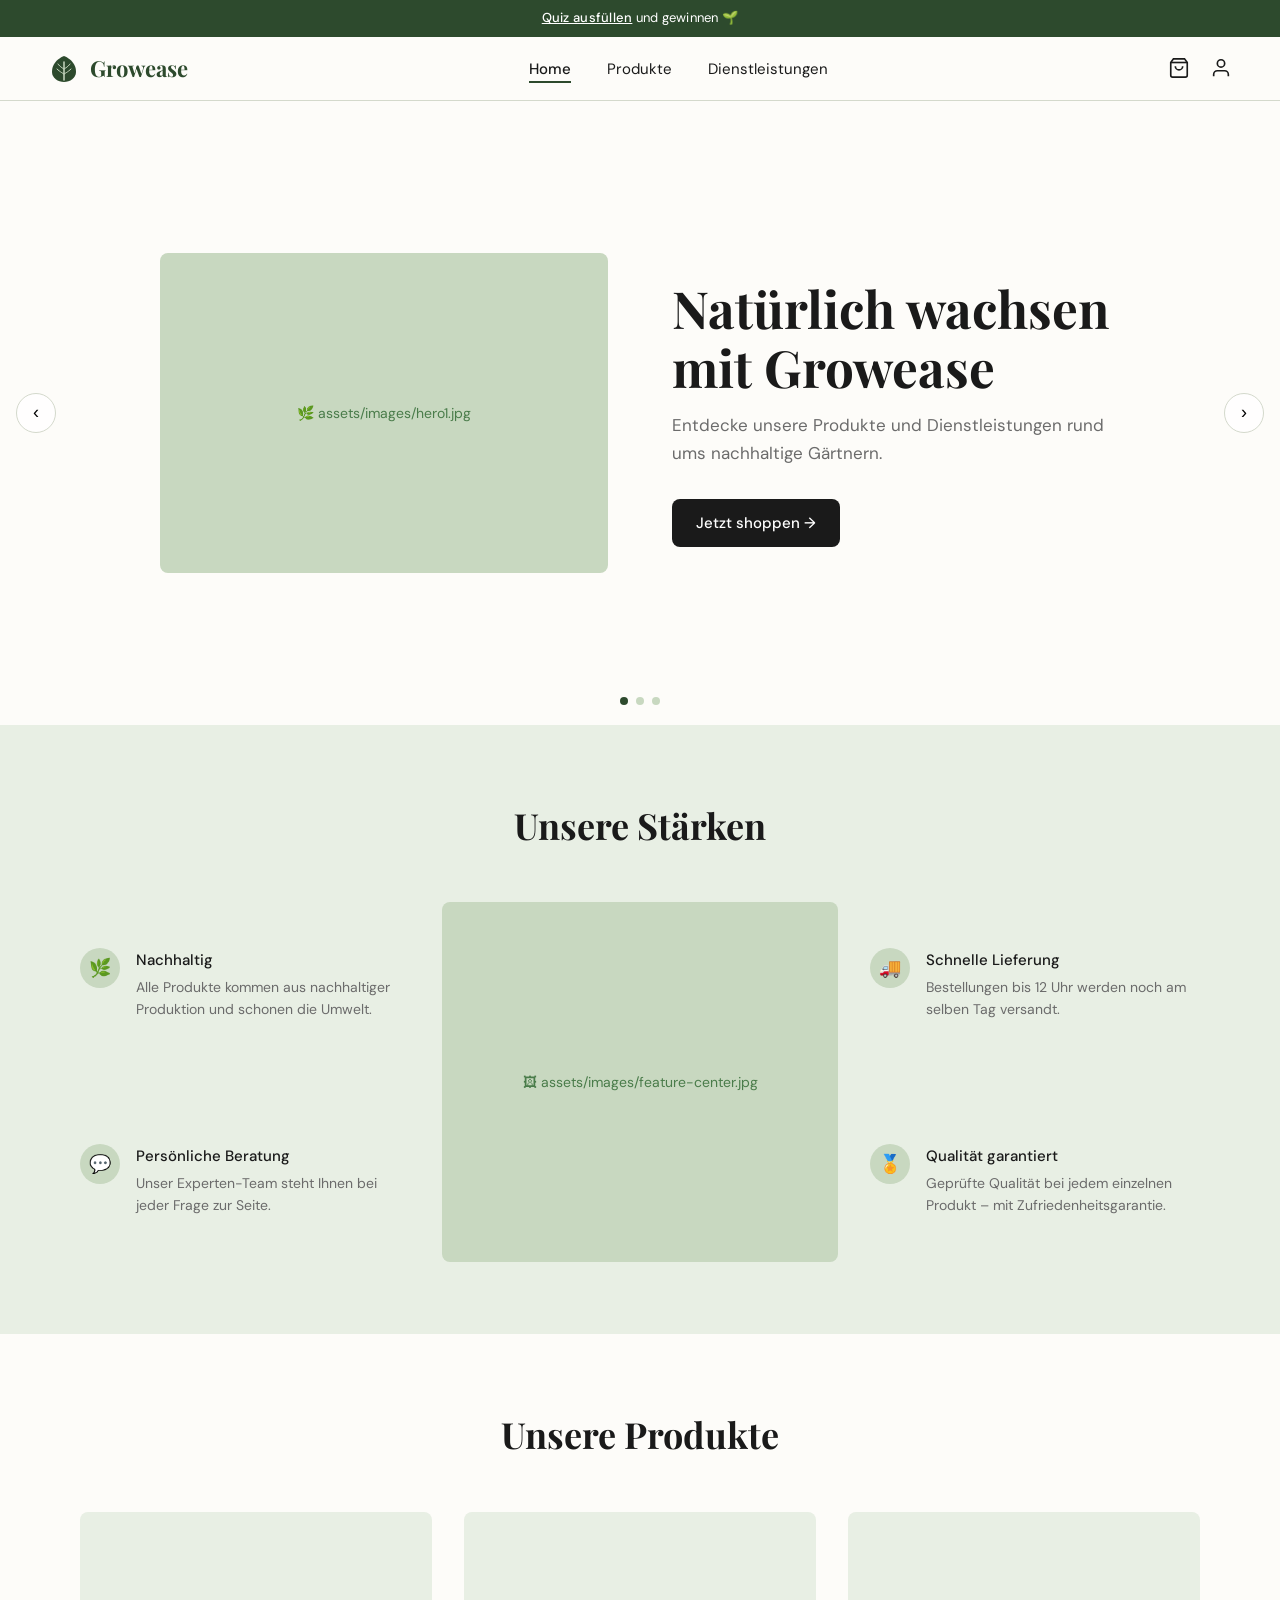
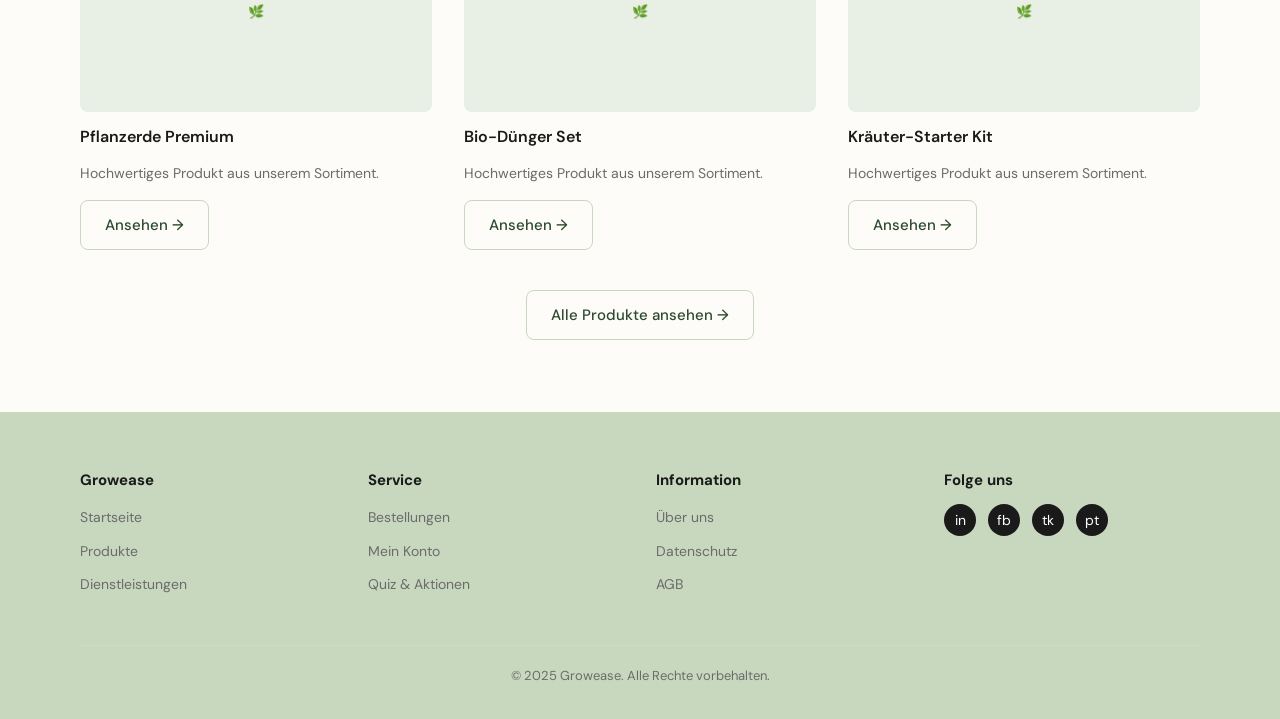
==== commit 2c6ba4e6: "Diverse Optimierungen" ====
--- a/index.html
+++ b/index.html
@@ -67,7 +67,7 @@
         <li><a href="dienstleistungen.html">Dienstleistungen</a></li>
         <!-- <li><a href="quiz.html">Quiz</a></li> -->
         <!-- <li><a href="bestellungen.html">Bestellungen</a></li> -->
-        <!-- <li><a href="kunden.html">Kunden</a></li> -->
+        <!-- <li><a href="kunden.html">Mein Konto</a></li> -->
       </ul>
       <div class="nav-actions">
         <a href="bestellungen.html" class="nav-icon-btn" title="Warenkorb">
@@ -148,7 +148,7 @@
       <a href="dienstleistungen.html">Dienstleistungen</a>
       <a href="quiz.html">Quiz</a>
       <a href="bestellungen.html">Bestellungen</a>
-      <a href="kunden.html">Kunden</a>
+      <a href="kunden.html">Mein Konto</a>
     </div>
 
     <!-- HERO SLIDER -->
@@ -372,7 +372,7 @@
       <div class="footer-bottom">© 2025 Growease. Alle Rechte vorbehalten.</div>
     </footer>
 
-    <script src="assets/js/nav.js"></script>
+    <script src="nav.js"></script>
     <script>
       const API_BASE = "http://localhost:8081/api.php/records";
 
--- a/style.css
+++ b/style.css
@@ -199,6 +199,10 @@
   justify-content: center;
   gap: 32px;
 }
+
+.mobile-menu.is-open {
+  display: flex;
+}
 .mobile-menu a {
   font-family: var(--font-display);
   font-size: 28px;
@@ -223,7 +227,7 @@
 .hero {
   position: relative;
   overflow: hidden;
-  background: var(--green-pale);
+  background: var(--warm-white);
   min-height: 480px;
   display: flex;
   align-items: center;
@@ -687,6 +691,63 @@
   font-size: 18px;
 }
 
+/* Aufklappbare Dienstleistungen */
+.service-item {
+  border-bottom: 1px solid var(--border);
+}
+.service-row {
+  width: 100%;
+  background: none;
+  border: none;
+  font-family: var(--font-body);
+  color: var(--text-dark);
+  text-align: left;
+}
+.service-row:hover h3,
+.service-row:hover .service-arrow {
+  color: var(--green-dark);
+}
+.service-img {
+  display: flex;
+  align-items: center;
+  justify-content: center;
+  color: var(--green-mid);
+  font-size: 24px;
+}
+.service-arrow {
+  transition:
+    transform var(--transition),
+    color var(--transition);
+}
+.service-item.open .service-arrow {
+  transform: rotate(90deg);
+  color: var(--green-dark);
+}
+.service-detail {
+  max-height: 0;
+  overflow: hidden;
+  transition:
+    max-height 0.35s ease,
+    padding 0.25s ease;
+  padding: 0 0 0 100px;
+}
+.service-detail p {
+  font-size: 14px;
+  color: var(--text-muted);
+  line-height: 1.7;
+  max-width: 620px;
+}
+.service-item.open .service-detail {
+  max-height: 220px;
+  padding-bottom: 20px;
+}
+
+@media (max-width: 700px) {
+  .service-detail {
+    padding-left: 0;
+  }
+}
+
 /* ── QUIZ PAGE ── */
 .quiz-hero {
   background: var(--green-pale);
@@ -751,6 +812,66 @@
   justify-content: center;
   gap: 8px;
   margin-top: 24px;
+}
+
+.quiz-info-text {
+  margin-top: 18px;
+  padding: 14px 16px;
+  background: rgba(255, 255, 255, 0.65);
+  border-left: 3px solid var(--green-mid);
+  border-radius: var(--radius);
+  font-size: 14px;
+  line-height: 1.6;
+}
+
+.quiz-form {
+  display: block;
+}
+
+.quiz-email-step {
+  text-align: center;
+  padding-top: 8px;
+}
+
+.quiz-email-step h3 {
+  font-family: var(--font-display);
+  font-size: 24px;
+  margin-bottom: 12px;
+}
+
+.quiz-email-step p {
+  color: var(--text-muted);
+  font-size: 14px;
+  max-width: 520px;
+  margin: 0 auto 24px;
+}
+
+.quiz-email-step label {
+  display: block;
+  text-align: left;
+  max-width: 420px;
+  margin: 0 auto 8px;
+  font-size: 14px;
+  font-weight: 500;
+}
+
+.quiz-email-step input[type="email"] {
+  display: block;
+  width: 100%;
+  max-width: 420px;
+  margin: 0 auto 20px;
+  border: 1px solid var(--border);
+  border-radius: var(--radius);
+  padding: 12px 16px;
+  font-family: var(--font-body);
+  font-size: 15px;
+  background: var(--warm-white);
+  outline: none;
+  transition: border-color var(--transition);
+}
+
+.quiz-email-step input[type="email"]:focus {
+  border-color: var(--green-mid);
 }
 
 /* FAQ Section */
@@ -872,20 +993,39 @@
     display: flex;
   }
 
+  .hero {
+    padding: 16px 16px 0;
+  }
+
   .hero-slide {
     flex-direction: column;
     padding: 0;
-    gap: 0;
+    gap: 24px;
     min-height: auto;
   }
+
   .hero-image {
     order: -1;
     width: 100%;
-    min-height: 240px;
-    border-radius: 0;
-  }
+    height: 260px;
+    min-height: 260px;
+    flex: none;
+    border-radius: var(--radius);
+  }
+
+  .hero-image img {
+    width: 100%;
+    height: 100%;
+    object-fit: cover;
+    object-position: center;
+  }
+
+  .hero-image .placeholder-img {
+    height: 100%;
+  }
+
   .hero-content {
-    padding: 32px 24px 48px;
+    padding: 0 8px 48px;
   }
   .hero-arrow {
     display: none;
@@ -895,10 +1035,16 @@
     grid-template-columns: 1fr;
     grid-template-rows: auto;
   }
+
   .feature-center-img {
     grid-row: auto;
     grid-column: auto;
-    min-height: 200px;
+    order: -1;
+    min-height: 220px;
+  }
+
+  .feature-item {
+    order: 1;
   }
 
   .products-grid {
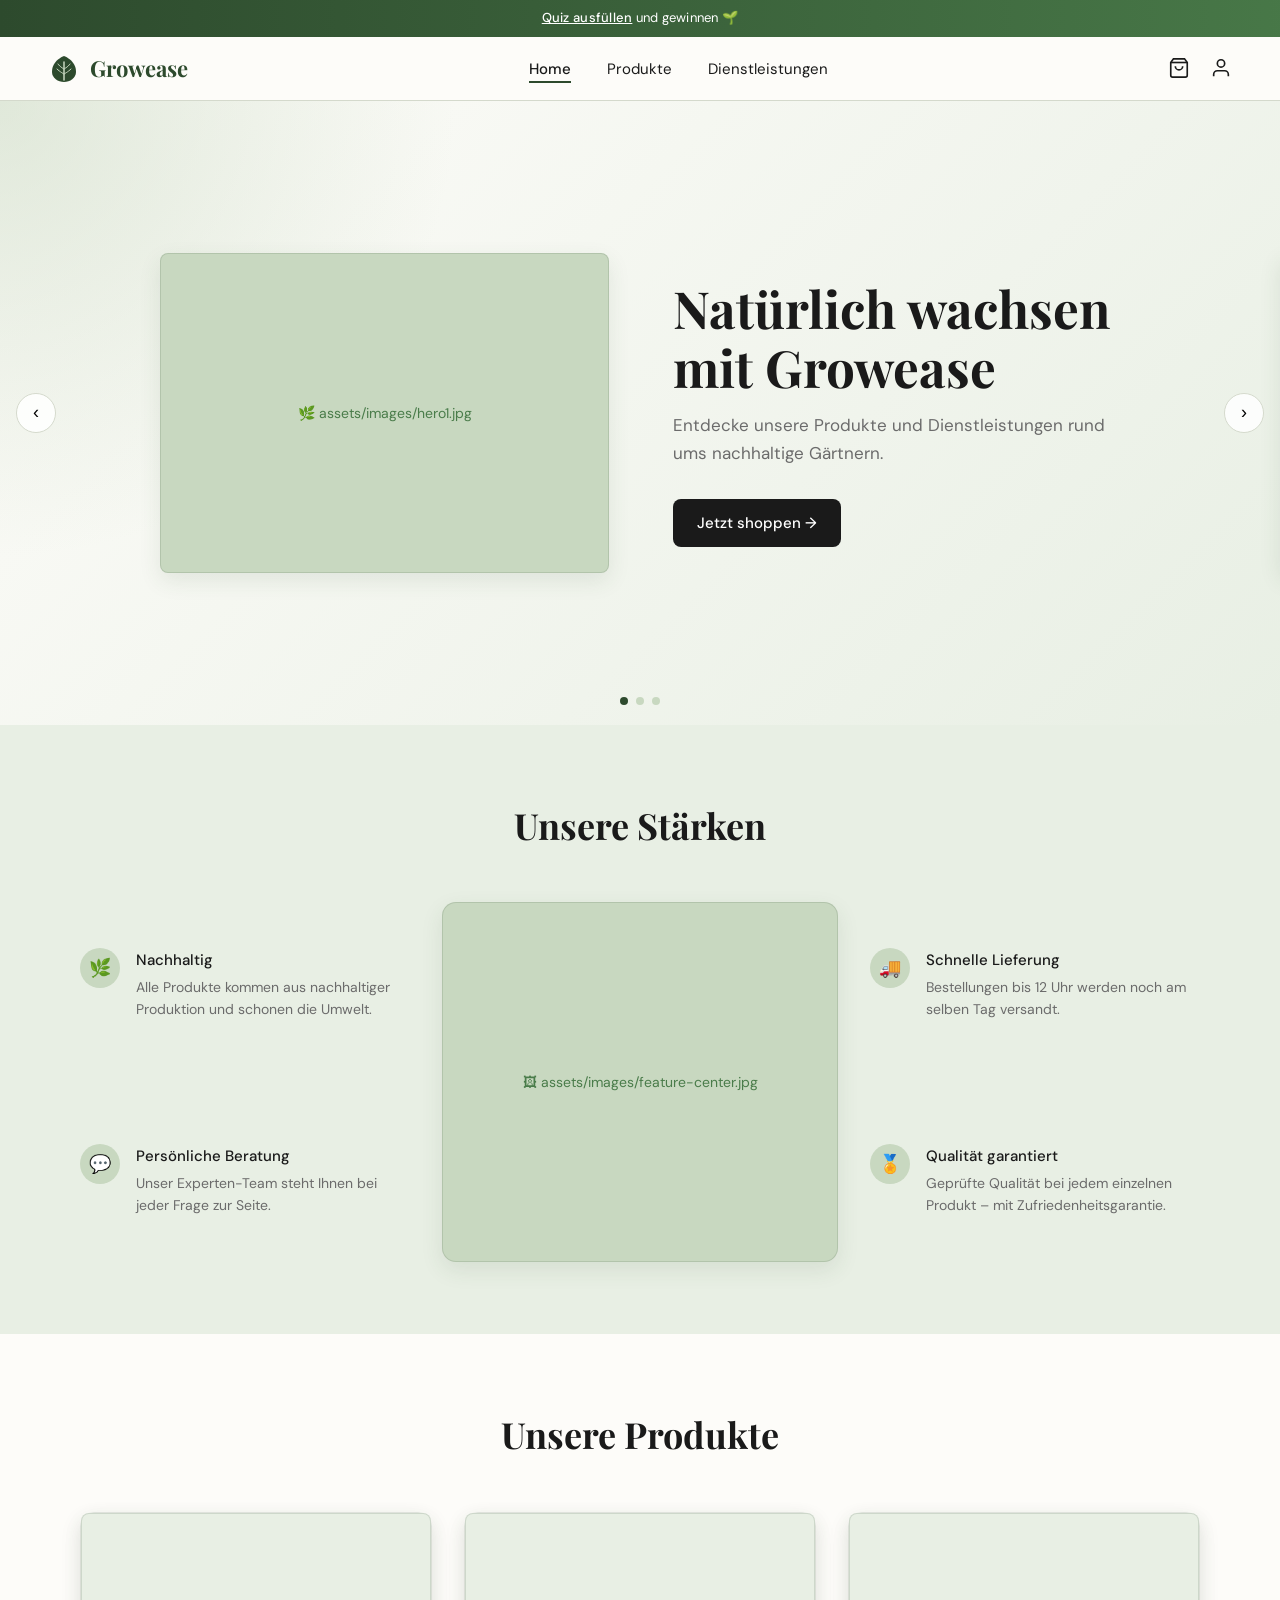
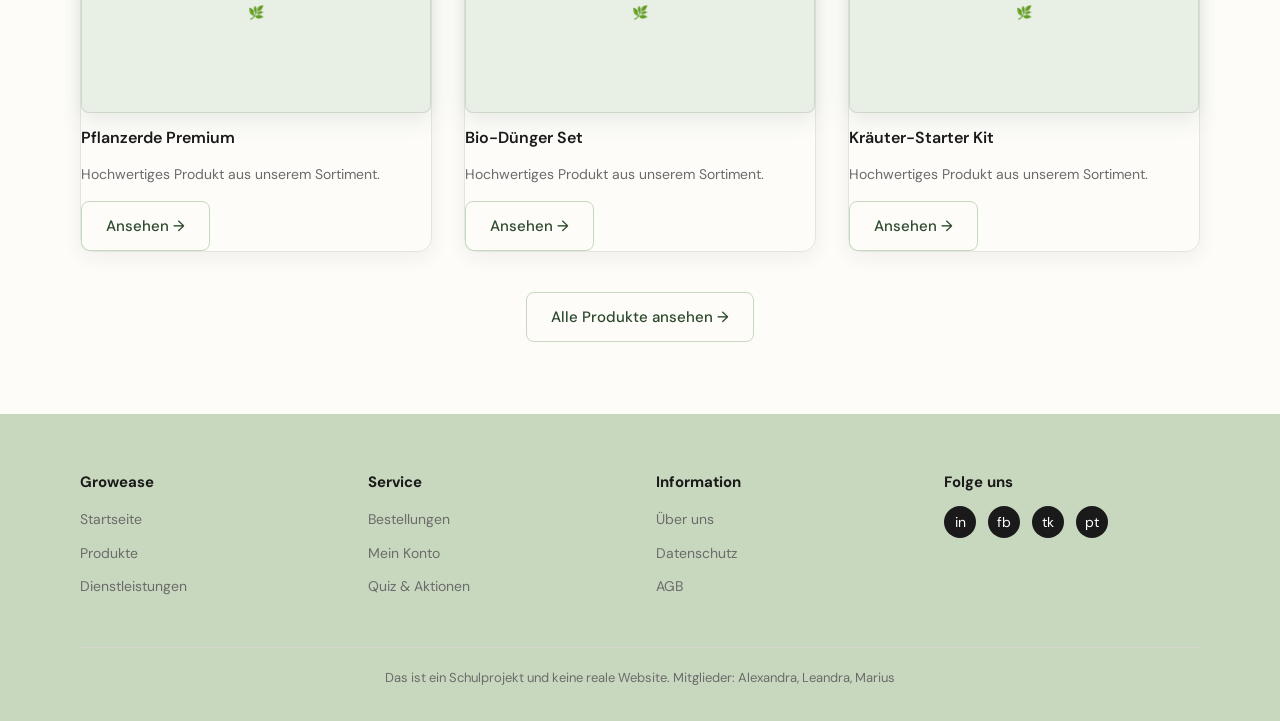
==== commit a584c082: "diverse anpassungen" ====
--- a/index.html
+++ b/index.html
@@ -4,7 +4,7 @@
     <meta charset="UTF-8" />
     <meta name="viewport" content="width=device-width, initial-scale=1.0" />
     <title>Growease – Startseite</title>
-    <link rel="stylesheet" href="style.css" />
+    <link rel="stylesheet" href="common.css" />
   </head>
   <body>
     <!-- PROMO BANNER -->
@@ -369,10 +369,10 @@
           </div>
         </div>
       </div>
-      <div class="footer-bottom">© 2025 Growease. Alle Rechte vorbehalten.</div>
+      <div class="footer-bottom">Das ist ein Schulprojekt und keine reale Website. Mitglieder: Alexandra, Leandra, Marius</div>
     </footer>
 
-    <script src="nav.js"></script>
+    <script src="common.js"></script>
     <script>
       const API_BASE = "http://localhost:8081/api.php/records";
 
--- a/common.css
+++ b/common.css
@@ -0,0 +1,1278 @@
+@import url("https://fonts.googleapis.com/css2?family=Playfair+Display:wght@400;700&family=DM+Sans:wght@300;400;500&display=swap");
+
+:root {
+  --green-dark: #2d4a2d;
+  --green-mid: #4a7c4a;
+  --green-light: #c8d8c0;
+  --green-pale: #e8efe4;
+  --cream: #f7f4ee;
+  --warm-white: #fdfcf9;
+  --text-dark: #1a1a1a;
+  --text-muted: #6b6b6b;
+  --border: #d4d9cc;
+  --footer-bg: #c8d8be;
+  --font-display: "Playfair Display", serif;
+  --font-body: "DM Sans", sans-serif;
+  --radius: 8px;
+  --transition: 0.25s ease;
+}
+
+*,
+*::before,
+*::after {
+  box-sizing: border-box;
+  margin: 0;
+  padding: 0;
+}
+
+html {
+  scroll-behavior: smooth;
+}
+
+body {
+  font-family: var(--font-body);
+  background: var(--warm-white);
+  color: var(--text-dark);
+  font-size: 16px;
+  line-height: 1.6;
+}
+
+a {
+  text-decoration: none;
+  color: inherit;
+}
+img {
+  max-width: 100%;
+  display: block;
+}
+
+/* ── PROMO BANNER ── */
+.promo-banner {
+  background: var(--green-dark);
+  color: #fff;
+  text-align: center;
+  font-size: 13px;
+  padding: 8px 16px;
+  letter-spacing: 0.02em;
+}
+.promo-banner a {
+  color: #fff;
+  text-decoration: underline;
+  font-weight: 500;
+}
+
+/* ── NAVIGATION ── */
+.main-nav {
+  position: sticky;
+  top: 0;
+  z-index: 100;
+  background: var(--warm-white);
+  border-bottom: 1px solid var(--border);
+  display: flex;
+  align-items: center;
+  justify-content: space-between;
+  padding: 0 48px;
+  height: 64px;
+  gap: 24px;
+}
+
+.nav-logo {
+  display: flex;
+  align-items: center;
+  gap: 10px;
+  flex-shrink: 0;
+  text-decoration: none;
+}
+.nav-logo-icon {
+  flex-shrink: 0;
+  transition: transform var(--transition);
+}
+.nav-logo:hover .nav-logo-icon {
+  transform: rotate(-8deg) scale(1.08);
+}
+.nav-logo-text {
+  font-family: var(--font-display);
+  font-size: 22px;
+  font-weight: 700;
+  color: var(--green-dark);
+  white-space: nowrap;
+}
+
+.nav-links {
+  display: flex;
+  list-style: none;
+  gap: 36px;
+  align-items: center;
+}
+
+.nav-links a {
+  font-size: 15px;
+  font-weight: 400;
+  color: var(--text-dark);
+  transition: color var(--transition);
+  position: relative;
+}
+.nav-links a::after {
+  content: "";
+  position: absolute;
+  bottom: -4px;
+  left: 0;
+  width: 0;
+  height: 2px;
+  background: var(--green-dark);
+  transition: width var(--transition);
+}
+.nav-links a:hover::after,
+.nav-links a.active::after {
+  width: 100%;
+}
+.nav-links a.active {
+  font-weight: 500;
+}
+
+.nav-actions {
+  display: flex;
+  gap: 20px;
+  align-items: center;
+  flex-shrink: 0;
+}
+.nav-actions button {
+  background: none;
+  border: none;
+  cursor: pointer;
+  color: var(--text-dark);
+  font-size: 20px;
+  display: flex;
+  align-items: center;
+  transition: color var(--transition);
+}
+.nav-actions button:hover {
+  color: var(--green-dark);
+}
+
+/* Hamburger */
+.nav-hamburger {
+  display: none;
+  background: none;
+  border: none;
+  cursor: pointer;
+  flex-direction: column;
+  gap: 5px;
+  padding: 8px;
+  z-index: 10;
+  position: relative;
+}
+.nav-hamburger span {
+  display: block;
+  width: 24px;
+  height: 2px;
+  background: var(--text-dark);
+  transition: all var(--transition);
+}
+
+/* Hamburger open state animation */
+.nav-hamburger.is-open span:nth-child(1) {
+  transform: translateY(7px) rotate(45deg);
+}
+.nav-hamburger.is-open span:nth-child(2) {
+  opacity: 0;
+  transform: scaleX(0);
+}
+.nav-hamburger.is-open span:nth-child(3) {
+  transform: translateY(-7px) rotate(-45deg);
+}
+
+/* Hide account icon on mobile (keep cart) */
+@media (max-width: 900px) {
+  .nav-action-desktop {
+    display: none;
+  }
+}
+.mobile-menu {
+  display: none;
+  position: fixed;
+  inset: 0;
+  background: var(--warm-white);
+  z-index: 500;
+  flex-direction: column;
+  align-items: center;
+  justify-content: center;
+  gap: 32px;
+}
+
+.mobile-menu.is-open {
+  display: flex;
+}
+.mobile-menu a {
+  font-family: var(--font-display);
+  font-size: 28px;
+  color: var(--text-dark);
+  transition: color var(--transition);
+}
+.mobile-menu a:hover {
+  color: var(--green-dark);
+}
+.mobile-menu-close {
+  position: absolute;
+  top: 20px;
+  right: 24px;
+  background: none;
+  border: none;
+  font-size: 28px;
+  cursor: pointer;
+  color: var(--text-dark);
+}
+
+/* ── HERO SLIDER ── */
+.hero {
+  position: relative;
+  overflow: hidden;
+  background: var(--warm-white);
+  min-height: 480px;
+  display: flex;
+  align-items: center;
+}
+.hero-slides {
+  display: flex;
+  width: 100%;
+  transition: transform 0.5s ease;
+}
+.hero-slide {
+  min-width: 100%;
+  display: flex;
+  align-items: center;
+  padding: 64px 80px;
+  gap: 64px;
+  min-height: 480px;
+  position: relative;
+}
+.hero-content {
+  flex: 1;
+  z-index: 1;
+}
+.hero-content h1 {
+  font-family: var(--font-display);
+  font-size: clamp(32px, 4vw, 56px);
+  color: var(--text-dark);
+  line-height: 1.15;
+  margin-bottom: 16px;
+}
+.hero-content p {
+  color: var(--text-muted);
+  font-size: 17px;
+  max-width: 440px;
+  margin-bottom: 32px;
+}
+.hero-image {
+  flex: 1;
+  min-height: 320px;
+  background: var(--green-light);
+  border-radius: var(--radius);
+  overflow: hidden;
+  display: flex;
+  align-items: center;
+  justify-content: center;
+}
+.hero-image img {
+  width: 100%;
+  height: 100%;
+  object-fit: cover;
+}
+.placeholder-img {
+  width: 100%;
+  height: 100%;
+  display: flex;
+  align-items: center;
+  justify-content: center;
+  background: var(--green-light);
+  color: var(--green-mid);
+  font-size: 14px;
+}
+
+.hero-arrow {
+  position: absolute;
+  top: 50%;
+  transform: translateY(-50%);
+  background: rgba(255, 255, 255, 0.85);
+  border: 1px solid var(--border);
+  border-radius: 50%;
+  width: 40px;
+  height: 40px;
+  cursor: pointer;
+  font-size: 18px;
+  display: flex;
+  align-items: center;
+  justify-content: center;
+  z-index: 10;
+  transition: background var(--transition);
+}
+.hero-arrow:hover {
+  background: #fff;
+}
+.hero-arrow.left {
+  left: 16px;
+}
+.hero-arrow.right {
+  right: 16px;
+}
+
+.hero-dots {
+  position: absolute;
+  bottom: 20px;
+  left: 50%;
+  transform: translateX(-50%);
+  display: flex;
+  gap: 8px;
+}
+.hero-dot {
+  width: 8px;
+  height: 8px;
+  border-radius: 50%;
+  background: var(--green-light);
+  border: none;
+  cursor: pointer;
+  transition: background var(--transition);
+}
+.hero-dot.active {
+  background: var(--green-dark);
+}
+
+/* ── BUTTONS ── */
+.btn {
+  display: inline-flex;
+  align-items: center;
+  gap: 8px;
+  padding: 12px 24px;
+  border-radius: var(--radius);
+  font-family: var(--font-body);
+  font-size: 15px;
+  font-weight: 500;
+  cursor: pointer;
+  border: none;
+  transition: all var(--transition);
+  text-decoration: none;
+}
+.btn-primary {
+  background: var(--text-dark);
+  color: #fff;
+}
+.btn-primary:hover {
+  background: var(--green-dark);
+}
+.btn-outline {
+  background: transparent;
+  color: var(--green-dark);
+  border: 1px solid var(--green-light);
+}
+.btn-outline:hover {
+  background: var(--green-pale);
+  border-color: var(--green-mid);
+}
+
+/* ── SECTION COMMON ── */
+section {
+  padding: 72px 80px;
+}
+.section-title {
+  font-family: var(--font-display);
+  font-size: clamp(24px, 3vw, 36px);
+  font-weight: 700;
+  text-align: center;
+  margin-bottom: 48px;
+}
+
+/* ── FEATURES SECTION ── */
+.features-section {
+  background: var(--green-pale);
+  padding: 72px 80px;
+}
+.features-layout {
+  display: grid;
+  grid-template-columns: 1fr 1.2fr 1fr;
+  grid-template-rows: auto auto;
+  gap: 32px;
+  align-items: center;
+  max-width: 1200px;
+  margin: 0 auto;
+}
+.feature-center-img {
+  grid-row: 1 / 3;
+  grid-column: 2;
+  border-radius: var(--radius);
+  overflow: hidden;
+  min-height: 360px;
+  background: var(--green-light);
+}
+.feature-center-img img {
+  width: 100%;
+  height: 100%;
+  object-fit: cover;
+}
+
+.feature-item {
+  display: flex;
+  align-items: flex-start;
+  gap: 16px;
+}
+.feature-icon {
+  width: 40px;
+  height: 40px;
+  border-radius: 50%;
+  background: var(--green-light);
+  display: flex;
+  align-items: center;
+  justify-content: center;
+  font-size: 18px;
+  flex-shrink: 0;
+}
+.feature-item h4 {
+  font-weight: 500;
+  margin-bottom: 4px;
+  font-size: 15px;
+}
+.feature-item p {
+  font-size: 14px;
+  color: var(--text-muted);
+}
+
+/* ── PRODUCTS GRID ── */
+.products-section {
+  background: var(--warm-white);
+}
+.products-grid {
+  display: grid;
+  grid-template-columns: repeat(3, 1fr);
+  gap: 32px;
+  max-width: 1200px;
+  margin: 0 auto;
+}
+.product-card {
+  display: flex;
+  flex-direction: column;
+  gap: 12px;
+  cursor: pointer;
+  transition: transform var(--transition);
+}
+.product-card:hover {
+  transform: translateY(-4px);
+}
+.product-img {
+  background: var(--green-pale);
+  border-radius: var(--radius);
+  overflow: hidden;
+  aspect-ratio: 4/3;
+  display: flex;
+  align-items: center;
+  justify-content: center;
+  color: var(--green-mid);
+  font-size: 13px;
+}
+.product-img img {
+  width: 100%;
+  height: 100%;
+  object-fit: cover;
+}
+.product-card h3 {
+  font-weight: 600;
+  font-size: 16px;
+}
+.product-card p {
+  font-size: 14px;
+  color: var(--text-muted);
+  flex: 1;
+}
+.product-card .btn {
+  align-self: flex-start;
+  margin-top: 4px;
+}
+
+/* ── LOADING STATE ── */
+.loading-placeholder {
+  background: linear-gradient(
+    90deg,
+    var(--green-pale) 25%,
+    var(--green-light) 50%,
+    var(--green-pale) 75%
+  );
+  background-size: 200% 100%;
+  animation: shimmer 1.5s infinite;
+  border-radius: var(--radius);
+}
+@keyframes shimmer {
+  to {
+    background-position: -200% 0;
+  }
+}
+
+/* ── FOOTER ── */
+footer {
+  background: var(--footer-bg);
+  padding: 56px 80px 32px;
+}
+.footer-grid {
+  display: grid;
+  grid-template-columns: repeat(4, 1fr);
+  gap: 32px;
+  max-width: 1200px;
+  margin: 0 auto 40px;
+}
+.footer-col h4 {
+  font-weight: 700;
+  font-size: 15px;
+  margin-bottom: 12px;
+}
+.footer-col ul {
+  list-style: none;
+}
+.footer-col ul li {
+  margin-bottom: 8px;
+}
+.footer-col ul li a {
+  font-size: 14px;
+  color: var(--text-muted);
+  transition: color var(--transition);
+}
+.footer-col ul li a:hover {
+  color: var(--text-dark);
+}
+.footer-social {
+  display: flex;
+  gap: 12px;
+  margin-top: 8px;
+}
+.social-dot {
+  width: 32px;
+  height: 32px;
+  border-radius: 50%;
+  background: var(--text-dark);
+  display: flex;
+  align-items: center;
+  justify-content: center;
+  color: #fff;
+  font-size: 14px;
+  cursor: pointer;
+  transition: background var(--transition);
+}
+.social-dot:hover {
+  background: var(--green-dark);
+}
+.footer-bottom {
+  border-top: 1px solid var(--border);
+  padding-top: 20px;
+  text-align: center;
+  font-size: 13px;
+  color: var(--text-muted);
+  max-width: 1200px;
+  margin: 0 auto;
+}
+
+/* ── IMAGE UPLOAD HELPER ── */
+.img-container {
+  position: relative;
+  overflow: hidden;
+  display: flex;
+  align-items: center;
+  justify-content: center;
+}
+.img-container img {
+  width: 100%;
+  height: 100%;
+  object-fit: cover;
+  position: absolute;
+  inset: 0;
+}
+
+/* ── PRODUCTS PAGE ── */
+.page-layout {
+  display: flex;
+  gap: 0;
+  min-height: calc(100vh - 64px);
+}
+.sidebar {
+  width: 220px;
+  flex-shrink: 0;
+  padding: 32px 24px;
+  border-right: 1px solid var(--border);
+  background: var(--warm-white);
+}
+.sidebar h3 {
+  font-size: 13px;
+  font-weight: 600;
+  text-transform: uppercase;
+  letter-spacing: 0.08em;
+  color: var(--text-muted);
+  margin-bottom: 16px;
+}
+.sidebar label {
+  display: flex;
+  align-items: center;
+  gap: 10px;
+  font-size: 14px;
+  cursor: pointer;
+  padding: 6px 0;
+  transition: color var(--transition);
+}
+.sidebar label:hover {
+  color: var(--green-dark);
+}
+.sidebar input[type="checkbox"] {
+  accent-color: var(--green-dark);
+  width: 15px;
+  height: 15px;
+}
+
+.main-content {
+  flex: 1;
+  padding: 32px 48px;
+}
+.products-toolbar {
+  display: flex;
+  justify-content: flex-end;
+  margin-bottom: 32px;
+}
+.search-bar {
+  border: 1px solid var(--border);
+  border-radius: 32px;
+  padding: 10px 20px;
+  font-family: var(--font-body);
+  font-size: 14px;
+  width: 280px;
+  background: var(--warm-white);
+  outline: none;
+  transition: border-color var(--transition);
+}
+.search-bar:focus {
+  border-color: var(--green-mid);
+}
+
+/* ── DIENSTLEISTUNGEN PAGE ── */
+.services-list {
+  max-width: 800px;
+  margin: 0 auto;
+  display: flex;
+  flex-direction: column;
+  gap: 0;
+}
+.service-row {
+  display: flex;
+  align-items: center;
+  gap: 20px;
+  padding: 20px 0;
+  border-bottom: 1px solid var(--border);
+  cursor: pointer;
+  transition: background var(--transition);
+}
+.service-img {
+  width: 80px;
+  height: 60px;
+  border-radius: 6px;
+  background: var(--green-pale);
+  flex-shrink: 0;
+  overflow: hidden;
+}
+.service-img img {
+  width: 100%;
+  height: 100%;
+  object-fit: cover;
+}
+.service-info {
+  flex: 1;
+}
+.service-info h3 {
+  font-weight: 600;
+  font-size: 16px;
+}
+.service-info p {
+  font-size: 14px;
+  color: var(--text-muted);
+}
+.service-arrow {
+  color: var(--text-muted);
+  font-size: 18px;
+}
+
+/* Aufklappbare Dienstleistungen */
+.service-item {
+  border-bottom: 1px solid var(--border);
+}
+.service-row {
+  width: 100%;
+  background: none;
+  border: none;
+  font-family: var(--font-body);
+  color: var(--text-dark);
+  text-align: left;
+}
+.service-row:hover h3,
+.service-row:hover .service-arrow {
+  color: var(--green-dark);
+}
+.service-img {
+  display: flex;
+  align-items: center;
+  justify-content: center;
+  color: var(--green-mid);
+  font-size: 24px;
+}
+.service-arrow {
+  transition:
+    transform var(--transition),
+    color var(--transition);
+}
+.service-item.open .service-arrow {
+  transform: rotate(90deg);
+  color: var(--green-dark);
+}
+.service-detail {
+  max-height: 0;
+  overflow: hidden;
+  transition:
+    max-height 0.35s ease,
+    padding 0.25s ease;
+  padding: 0 0 0 100px;
+}
+.service-detail p {
+  font-size: 14px;
+  color: var(--text-muted);
+  line-height: 1.7;
+  max-width: 620px;
+}
+.service-item.open .service-detail {
+  max-height: 220px;
+  padding-bottom: 20px;
+}
+
+@media (max-width: 700px) {
+  .service-detail {
+    padding-left: 0;
+  }
+}
+
+/* ── QUIZ PAGE ── */
+.quiz-hero {
+  background: var(--green-pale);
+  padding: 72px 80px;
+  display: grid;
+  grid-template-columns: 1fr 1.6fr;
+  gap: 64px;
+  align-items: center;
+}
+.quiz-intro h1 {
+  font-family: var(--font-display);
+  font-size: clamp(28px, 4vw, 48px);
+  margin-bottom: 16px;
+}
+.quiz-intro p {
+  color: var(--text-muted);
+  font-size: 16px;
+}
+.quiz-card {
+  background: #fff;
+  border-radius: 12px;
+  padding: 40px;
+  box-shadow: 0 4px 24px rgba(0, 0, 0, 0.08);
+}
+.quiz-progress {
+  font-size: 13px;
+  color: var(--text-muted);
+  text-align: center;
+  margin-bottom: 20px;
+}
+.quiz-question {
+  font-family: var(--font-display);
+  font-size: 22px;
+  text-align: center;
+  margin-bottom: 32px;
+  line-height: 1.4;
+}
+.quiz-options {
+  display: flex;
+  gap: 12px;
+  justify-content: center;
+  flex-wrap: wrap;
+}
+.quiz-option {
+  border: 1px solid var(--border);
+  border-radius: var(--radius);
+  padding: 12px 24px;
+  cursor: pointer;
+  font-family: var(--font-body);
+  font-size: 15px;
+  background: #fff;
+  transition: all var(--transition);
+}
+.quiz-option:hover,
+.quiz-option.selected {
+  background: var(--green-pale);
+  border-color: var(--green-mid);
+  color: var(--green-dark);
+}
+.quiz-dots {
+  display: flex;
+  justify-content: center;
+  gap: 8px;
+  margin-top: 24px;
+}
+
+.quiz-info-text {
+  margin-top: 18px;
+  padding: 14px 16px;
+  background: rgba(255, 255, 255, 0.65);
+  border-left: 3px solid var(--green-mid);
+  border-radius: var(--radius);
+  font-size: 14px;
+  line-height: 1.6;
+}
+
+.quiz-form {
+  display: block;
+}
+
+.quiz-email-step {
+  text-align: center;
+  padding-top: 8px;
+}
+
+.quiz-email-step h3 {
+  font-family: var(--font-display);
+  font-size: 24px;
+  margin-bottom: 12px;
+}
+
+.quiz-email-step p {
+  color: var(--text-muted);
+  font-size: 14px;
+  max-width: 520px;
+  margin: 0 auto 24px;
+}
+
+.quiz-email-step label {
+  display: block;
+  text-align: left;
+  max-width: 420px;
+  margin: 0 auto 8px;
+  font-size: 14px;
+  font-weight: 500;
+}
+
+.quiz-email-step input[type="email"] {
+  display: block;
+  width: 100%;
+  max-width: 420px;
+  margin: 0 auto 20px;
+  border: 1px solid var(--border);
+  border-radius: var(--radius);
+  padding: 12px 16px;
+  font-family: var(--font-body);
+  font-size: 15px;
+  background: var(--warm-white);
+  outline: none;
+  transition: border-color var(--transition);
+}
+
+.quiz-email-step input[type="email"]:focus {
+  border-color: var(--green-mid);
+}
+
+/* FAQ Section */
+.faq-section {
+  background: var(--warm-white);
+}
+.faq-list {
+  max-width: 760px;
+  margin: 0 auto;
+}
+.faq-item {
+  border-bottom: 1px solid var(--border);
+}
+.faq-q {
+  display: flex;
+  justify-content: space-between;
+  align-items: center;
+  padding: 20px 0;
+  cursor: pointer;
+  font-size: 15px;
+  font-weight: 400;
+  background: none;
+  border: none;
+  width: 100%;
+  text-align: left;
+  font-family: var(--font-body);
+  color: var(--text-dark);
+}
+.faq-q:hover {
+  color: var(--green-dark);
+}
+.faq-icon {
+  font-size: 20px;
+  flex-shrink: 0;
+  transition: transform var(--transition);
+}
+.faq-item.open .faq-icon {
+  transform: rotate(45deg);
+}
+.faq-answer {
+  max-height: 0;
+  overflow: hidden;
+  transition:
+    max-height 0.35s ease,
+    padding 0.2s;
+  font-size: 14px;
+  color: var(--text-muted);
+}
+.faq-item.open .faq-answer {
+  max-height: 200px;
+  padding-bottom: 20px;
+}
+
+/* ── BESTELLUNGEN PAGE ── */
+.orders-table {
+  width: 100%;
+  border-collapse: collapse;
+}
+.orders-table th {
+  font-size: 12px;
+  text-transform: uppercase;
+  letter-spacing: 0.06em;
+  color: var(--text-muted);
+  padding: 12px 16px;
+  text-align: left;
+  border-bottom: 1px solid var(--border);
+}
+.orders-table td {
+  padding: 16px;
+  font-size: 14px;
+  border-bottom: 1px solid var(--border);
+}
+.orders-table tr:hover td {
+  background: var(--green-pale);
+}
+
+/* ── KUNDEN PAGE ── */
+.kunden-grid {
+  display: grid;
+  grid-template-columns: repeat(auto-fill, minmax(260px, 1fr));
+  gap: 20px;
+  max-width: 1200px;
+  margin: 0 auto;
+}
+.kunden-card {
+  border: 1px solid var(--border);
+  border-radius: var(--radius);
+  padding: 20px;
+  transition: box-shadow var(--transition);
+}
+.kunden-card:hover {
+  box-shadow: 0 4px 16px rgba(0, 0, 0, 0.08);
+}
+.kunden-card h3 {
+  font-weight: 600;
+  margin-bottom: 8px;
+}
+.kunden-card p {
+  font-size: 13px;
+  color: var(--text-muted);
+}
+
+/* ── RESPONSIVE ── */
+@media (max-width: 900px) {
+  section {
+    padding: 48px 24px;
+  }
+  .features-section {
+    padding: 48px 24px;
+  }
+  .main-nav {
+    padding: 0 24px;
+  }
+
+  .nav-links {
+    display: none;
+  }
+  .nav-hamburger {
+    display: flex;
+  }
+
+  .hero {
+    padding: 16px 16px 0;
+  }
+
+  .hero-slide {
+    flex-direction: column;
+    padding: 0;
+    gap: 24px;
+    min-height: auto;
+  }
+
+  .hero-image {
+    order: -1;
+    width: 100%;
+    height: 260px;
+    min-height: 260px;
+    flex: none;
+    border-radius: var(--radius);
+  }
+
+  .hero-image img {
+    width: 100%;
+    height: 100%;
+    object-fit: cover;
+    object-position: center;
+  }
+
+  .hero-image .placeholder-img {
+    height: 100%;
+  }
+
+  .hero-content {
+    padding: 0 8px 48px;
+  }
+  .hero-arrow {
+    display: none;
+  }
+
+  .features-layout {
+    grid-template-columns: 1fr;
+    grid-template-rows: auto;
+  }
+
+  .feature-center-img {
+    grid-row: auto;
+    grid-column: auto;
+    order: -1;
+    min-height: 220px;
+  }
+
+  .feature-item {
+    order: 1;
+  }
+
+  .products-grid {
+    grid-template-columns: 1fr 1fr;
+    gap: 20px;
+  }
+
+  footer {
+    padding: 40px 24px 24px;
+  }
+  .footer-grid {
+    grid-template-columns: 1fr 1fr;
+  }
+
+  .quiz-hero {
+    grid-template-columns: 1fr;
+    padding: 40px 24px;
+    gap: 32px;
+  }
+
+  .page-layout {
+    flex-direction: column;
+  }
+  .sidebar {
+    width: 100%;
+    border-right: none;
+    border-bottom: 1px solid var(--border);
+    padding: 16px 24px;
+  }
+  .main-content {
+    padding: 24px;
+  }
+}
+
+@media (max-width: 600px) {
+  .products-grid {
+    grid-template-columns: 1fr;
+  }
+  .footer-grid {
+    grid-template-columns: 1fr;
+  }
+  .products-toolbar {
+    justify-content: stretch;
+  }
+  .search-bar {
+    width: 100%;
+  }
+  .quiz-options {
+    flex-direction: column;
+  }
+  .quiz-option {
+    text-align: center;
+  }
+}
+
+/* ── NAV ICON BUTTONS (links, not buttons) ── */
+.nav-icon-btn {
+  display: flex;
+  align-items: center;
+  color: var(--text-dark);
+  transition: color var(--transition);
+  text-decoration: none;
+}
+.nav-icon-btn:hover {
+  color: var(--green-dark);
+}
+
+/* ─────────────────────────────────────────────
+   CSS-EFFEKTE – Hover, Rahmen, Hintergrund, Animationen
+   ───────────────────────────────────────────── */
+
+/* Hintergrundeffekt: dezenter Gradient auf Hero und Quiz */
+.hero,
+.quiz-hero {
+  background:
+    radial-gradient(circle at top left, rgba(200, 216, 192, 0.55), transparent 32%),
+    linear-gradient(135deg, var(--warm-white) 0%, var(--green-pale) 100%);
+}
+
+/* Animation: Begrüssungs-/Teaser-Animation auf der Startseite */
+.hero-content h1,
+.quiz-intro h1 {
+  animation: fadeSlideUp 0.8s ease both;
+}
+
+.hero-content p,
+.quiz-intro p {
+  animation: fadeSlideUp 0.9s ease both;
+  animation-delay: 0.12s;
+}
+
+@keyframes fadeSlideUp {
+  from {
+    opacity: 0;
+    transform: translateY(18px);
+  }
+  to {
+    opacity: 1;
+    transform: translateY(0);
+  }
+}
+
+/* Hover-Effekte: Navigation und Buttons wirken lebendiger */
+.nav-links a,
+.mobile-menu a,
+.btn,
+.nav-icon-btn {
+  transition:
+    color var(--transition),
+    background var(--transition),
+    transform var(--transition),
+    box-shadow var(--transition),
+    border-color var(--transition);
+}
+
+.nav-links a:hover,
+.mobile-menu a:hover {
+  color: var(--green-dark);
+  transform: translateY(-2px);
+}
+
+.btn:hover {
+  transform: translateY(-3px);
+  box-shadow: 0 10px 24px rgba(45, 74, 45, 0.18);
+}
+
+.nav-icon-btn:hover {
+  transform: scale(1.08);
+}
+
+/* Rahmen + Schatten: moderne Karten mit Tiefe */
+.product-card,
+.quiz-card,
+.kunden-card,
+.order-search-card,
+.order-result-card,
+.service-item,
+.feature-center-img {
+  border-radius: 14px;
+  transition:
+    transform var(--transition),
+    box-shadow var(--transition),
+    border-color var(--transition);
+}
+
+.product-card,
+.kunden-card,
+.quiz-card,
+.order-search-card,
+.order-result-card {
+  border: 1px solid rgba(45, 74, 45, 0.12);
+  box-shadow: 0 6px 20px rgba(26, 26, 26, 0.06);
+}
+
+.product-card:hover,
+.kunden-card:hover,
+.service-item:hover,
+.order-search-card:hover,
+.order-result-card:hover {
+  transform: translateY(-4px);
+  box-shadow: 0 14px 32px rgba(45, 74, 45, 0.16);
+  border-color: var(--green-light);
+}
+
+.product-img,
+.service-img,
+.feature-center-img,
+.hero-image {
+  border: 1px solid rgba(45, 74, 45, 0.14);
+  box-shadow: 0 8px 22px rgba(45, 74, 45, 0.1);
+}
+
+/* Bild-Hover: leichtes Zoomen für mehr Dynamik */
+.product-img img,
+.service-img img,
+.hero-image img,
+.feature-center-img img {
+  transition: transform 0.45s ease;
+}
+
+.product-card:hover .product-img img,
+.service-row:hover .service-img img,
+.hero-image:hover img,
+.feature-center-img:hover img {
+  transform: scale(1.06);
+}
+
+/* Animiertes Promotion-Element */
+.promo-banner {
+  background: linear-gradient(90deg, var(--green-dark), var(--green-mid), var(--green-dark));
+  background-size: 220% 100%;
+  animation: promoGradientMove 6s ease infinite;
+}
+
+.promo-banner a {
+  display: inline-block;
+  transition: transform var(--transition);
+}
+
+.promo-banner a:hover {
+  transform: scale(1.05);
+}
+
+@keyframes promoGradientMove {
+  0% {
+    background-position: 0% 50%;
+  }
+  50% {
+    background-position: 100% 50%;
+  }
+  100% {
+    background-position: 0% 50%;
+  }
+}
+
+/* Kleiner Fokus-Effekt für Formularfelder */
+input:focus,
+.search-bar:focus {
+  box-shadow: 0 0 0 4px rgba(74, 124, 74, 0.14);
+}
+
+/* Animation respektieren, falls Nutzer reduzierte Bewegung eingestellt haben */
+@media (prefers-reduced-motion: reduce) {
+  *,
+  *::before,
+  *::after {
+    animation-duration: 0.01ms !important;
+    animation-iteration-count: 1 !important;
+    scroll-behavior: auto !important;
+  }
+}
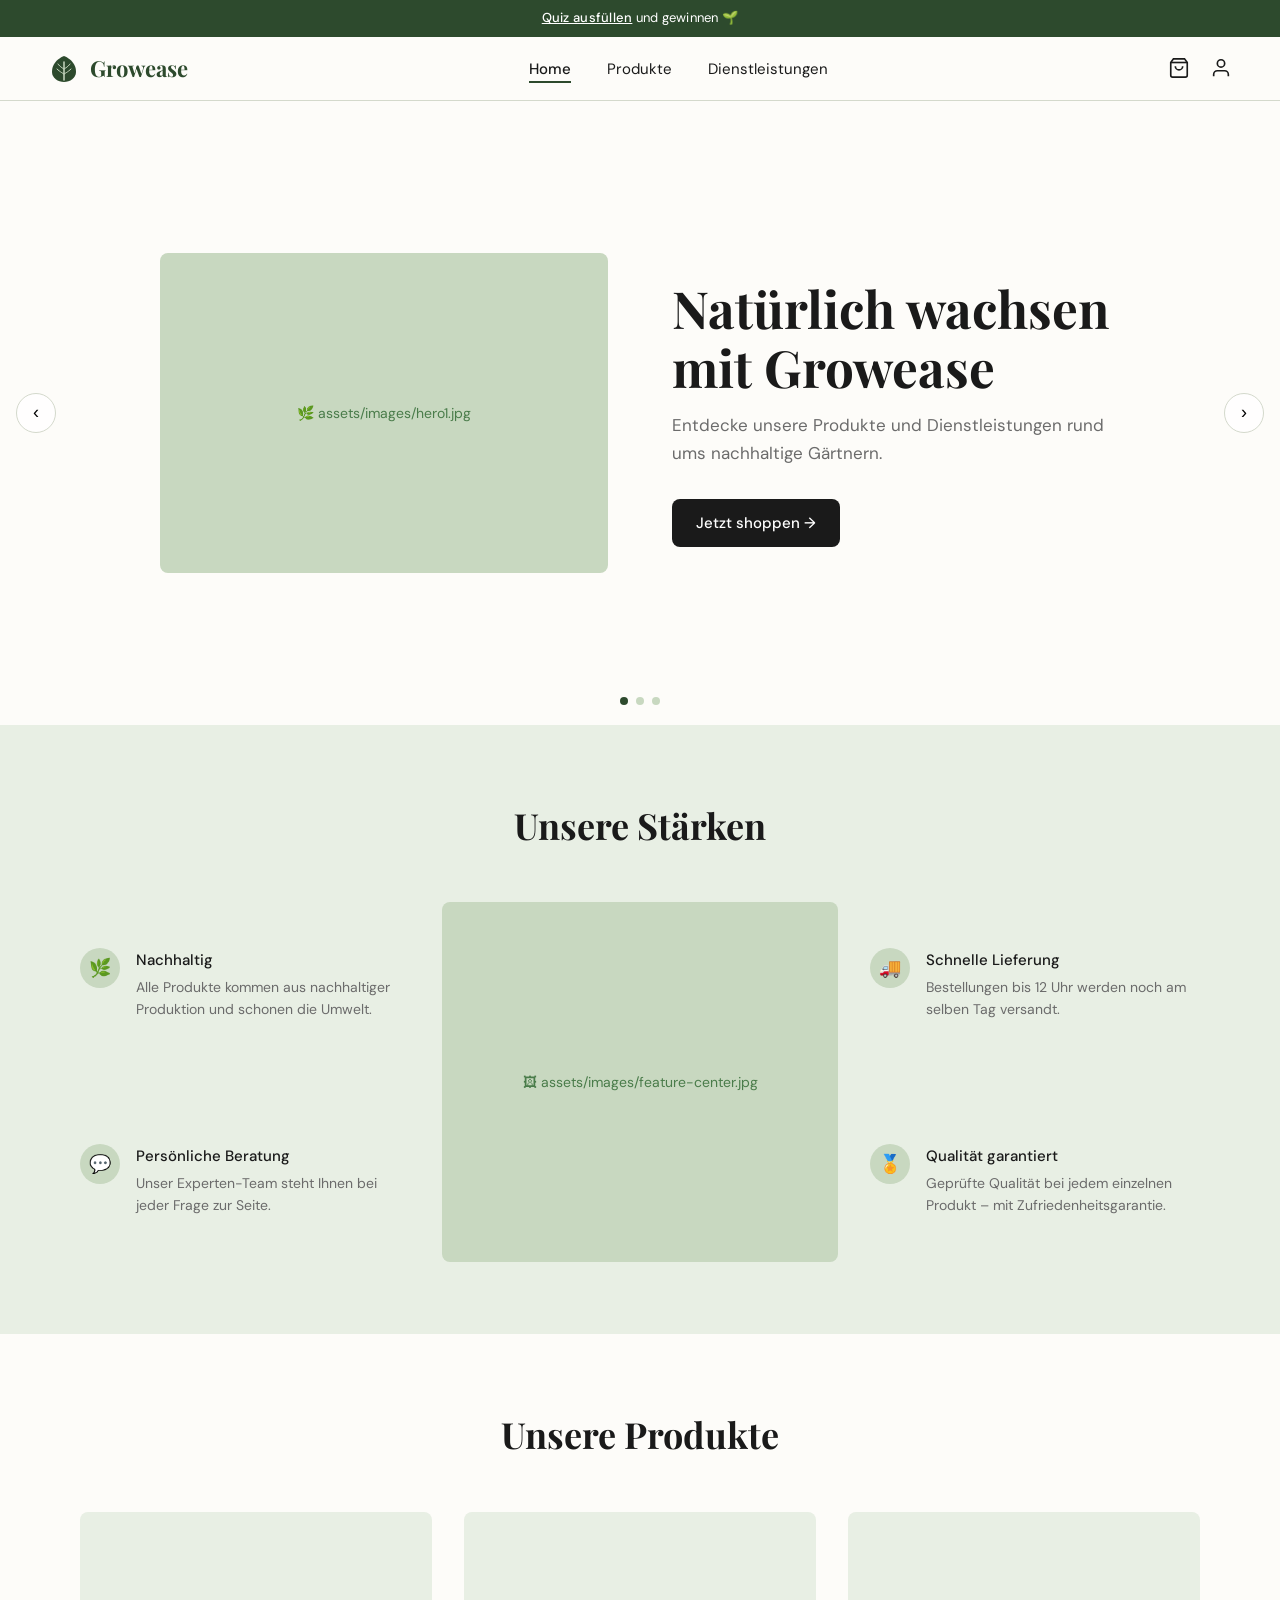
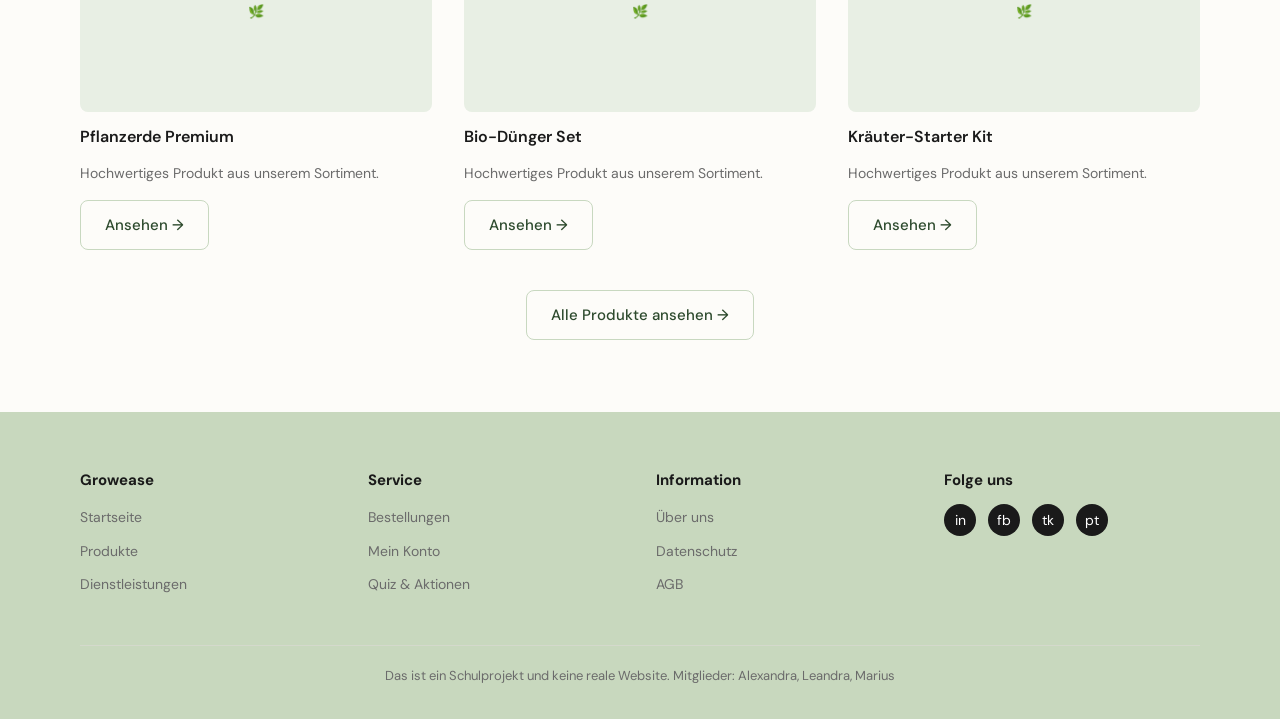
==== commit fbf705ab: "anpassung nav" ====
--- a/index.html
+++ b/index.html
@@ -146,9 +146,9 @@
       <a href="index.html">Home</a>
       <a href="produkte.html">Produkte</a>
       <a href="dienstleistungen.html">Dienstleistungen</a>
-      <a href="quiz.html">Quiz</a>
+      <!-- <a href="quiz.html">Quiz</a>
       <a href="bestellungen.html">Bestellungen</a>
-      <a href="kunden.html">Mein Konto</a>
+      <a href="kunden.html">Mein Konto</a> -->
     </div>
 
     <!-- HERO SLIDER -->
@@ -369,7 +369,10 @@
           </div>
         </div>
       </div>
-      <div class="footer-bottom">Das ist ein Schulprojekt und keine reale Website. Mitglieder: Alexandra, Leandra, Marius</div>
+      <div class="footer-bottom">
+        Das ist ein Schulprojekt und keine reale Website. Mitglieder: Alexandra,
+        Leandra, Marius
+      </div>
     </footer>
 
     <script src="common.js"></script>
--- a/common.css
+++ b/common.css
@@ -1111,168 +1111,3 @@
 .nav-icon-btn:hover {
   color: var(--green-dark);
 }
-
-/* ─────────────────────────────────────────────
-   CSS-EFFEKTE – Hover, Rahmen, Hintergrund, Animationen
-   ───────────────────────────────────────────── */
-
-/* Hintergrundeffekt: dezenter Gradient auf Hero und Quiz */
-.hero,
-.quiz-hero {
-  background:
-    radial-gradient(circle at top left, rgba(200, 216, 192, 0.55), transparent 32%),
-    linear-gradient(135deg, var(--warm-white) 0%, var(--green-pale) 100%);
-}
-
-/* Animation: Begrüssungs-/Teaser-Animation auf der Startseite */
-.hero-content h1,
-.quiz-intro h1 {
-  animation: fadeSlideUp 0.8s ease both;
-}
-
-.hero-content p,
-.quiz-intro p {
-  animation: fadeSlideUp 0.9s ease both;
-  animation-delay: 0.12s;
-}
-
-@keyframes fadeSlideUp {
-  from {
-    opacity: 0;
-    transform: translateY(18px);
-  }
-  to {
-    opacity: 1;
-    transform: translateY(0);
-  }
-}
-
-/* Hover-Effekte: Navigation und Buttons wirken lebendiger */
-.nav-links a,
-.mobile-menu a,
-.btn,
-.nav-icon-btn {
-  transition:
-    color var(--transition),
-    background var(--transition),
-    transform var(--transition),
-    box-shadow var(--transition),
-    border-color var(--transition);
-}
-
-.nav-links a:hover,
-.mobile-menu a:hover {
-  color: var(--green-dark);
-  transform: translateY(-2px);
-}
-
-.btn:hover {
-  transform: translateY(-3px);
-  box-shadow: 0 10px 24px rgba(45, 74, 45, 0.18);
-}
-
-.nav-icon-btn:hover {
-  transform: scale(1.08);
-}
-
-/* Rahmen + Schatten: moderne Karten mit Tiefe */
-.product-card,
-.quiz-card,
-.kunden-card,
-.order-search-card,
-.order-result-card,
-.service-item,
-.feature-center-img {
-  border-radius: 14px;
-  transition:
-    transform var(--transition),
-    box-shadow var(--transition),
-    border-color var(--transition);
-}
-
-.product-card,
-.kunden-card,
-.quiz-card,
-.order-search-card,
-.order-result-card {
-  border: 1px solid rgba(45, 74, 45, 0.12);
-  box-shadow: 0 6px 20px rgba(26, 26, 26, 0.06);
-}
-
-.product-card:hover,
-.kunden-card:hover,
-.service-item:hover,
-.order-search-card:hover,
-.order-result-card:hover {
-  transform: translateY(-4px);
-  box-shadow: 0 14px 32px rgba(45, 74, 45, 0.16);
-  border-color: var(--green-light);
-}
-
-.product-img,
-.service-img,
-.feature-center-img,
-.hero-image {
-  border: 1px solid rgba(45, 74, 45, 0.14);
-  box-shadow: 0 8px 22px rgba(45, 74, 45, 0.1);
-}
-
-/* Bild-Hover: leichtes Zoomen für mehr Dynamik */
-.product-img img,
-.service-img img,
-.hero-image img,
-.feature-center-img img {
-  transition: transform 0.45s ease;
-}
-
-.product-card:hover .product-img img,
-.service-row:hover .service-img img,
-.hero-image:hover img,
-.feature-center-img:hover img {
-  transform: scale(1.06);
-}
-
-/* Animiertes Promotion-Element */
-.promo-banner {
-  background: linear-gradient(90deg, var(--green-dark), var(--green-mid), var(--green-dark));
-  background-size: 220% 100%;
-  animation: promoGradientMove 6s ease infinite;
-}
-
-.promo-banner a {
-  display: inline-block;
-  transition: transform var(--transition);
-}
-
-.promo-banner a:hover {
-  transform: scale(1.05);
-}
-
-@keyframes promoGradientMove {
-  0% {
-    background-position: 0% 50%;
-  }
-  50% {
-    background-position: 100% 50%;
-  }
-  100% {
-    background-position: 0% 50%;
-  }
-}
-
-/* Kleiner Fokus-Effekt für Formularfelder */
-input:focus,
-.search-bar:focus {
-  box-shadow: 0 0 0 4px rgba(74, 124, 74, 0.14);
-}
-
-/* Animation respektieren, falls Nutzer reduzierte Bewegung eingestellt haben */
-@media (prefers-reduced-motion: reduce) {
-  *,
-  *::before,
-  *::after {
-    animation-duration: 0.01ms !important;
-    animation-iteration-count: 1 !important;
-    scroll-behavior: auto !important;
-  }
-}
